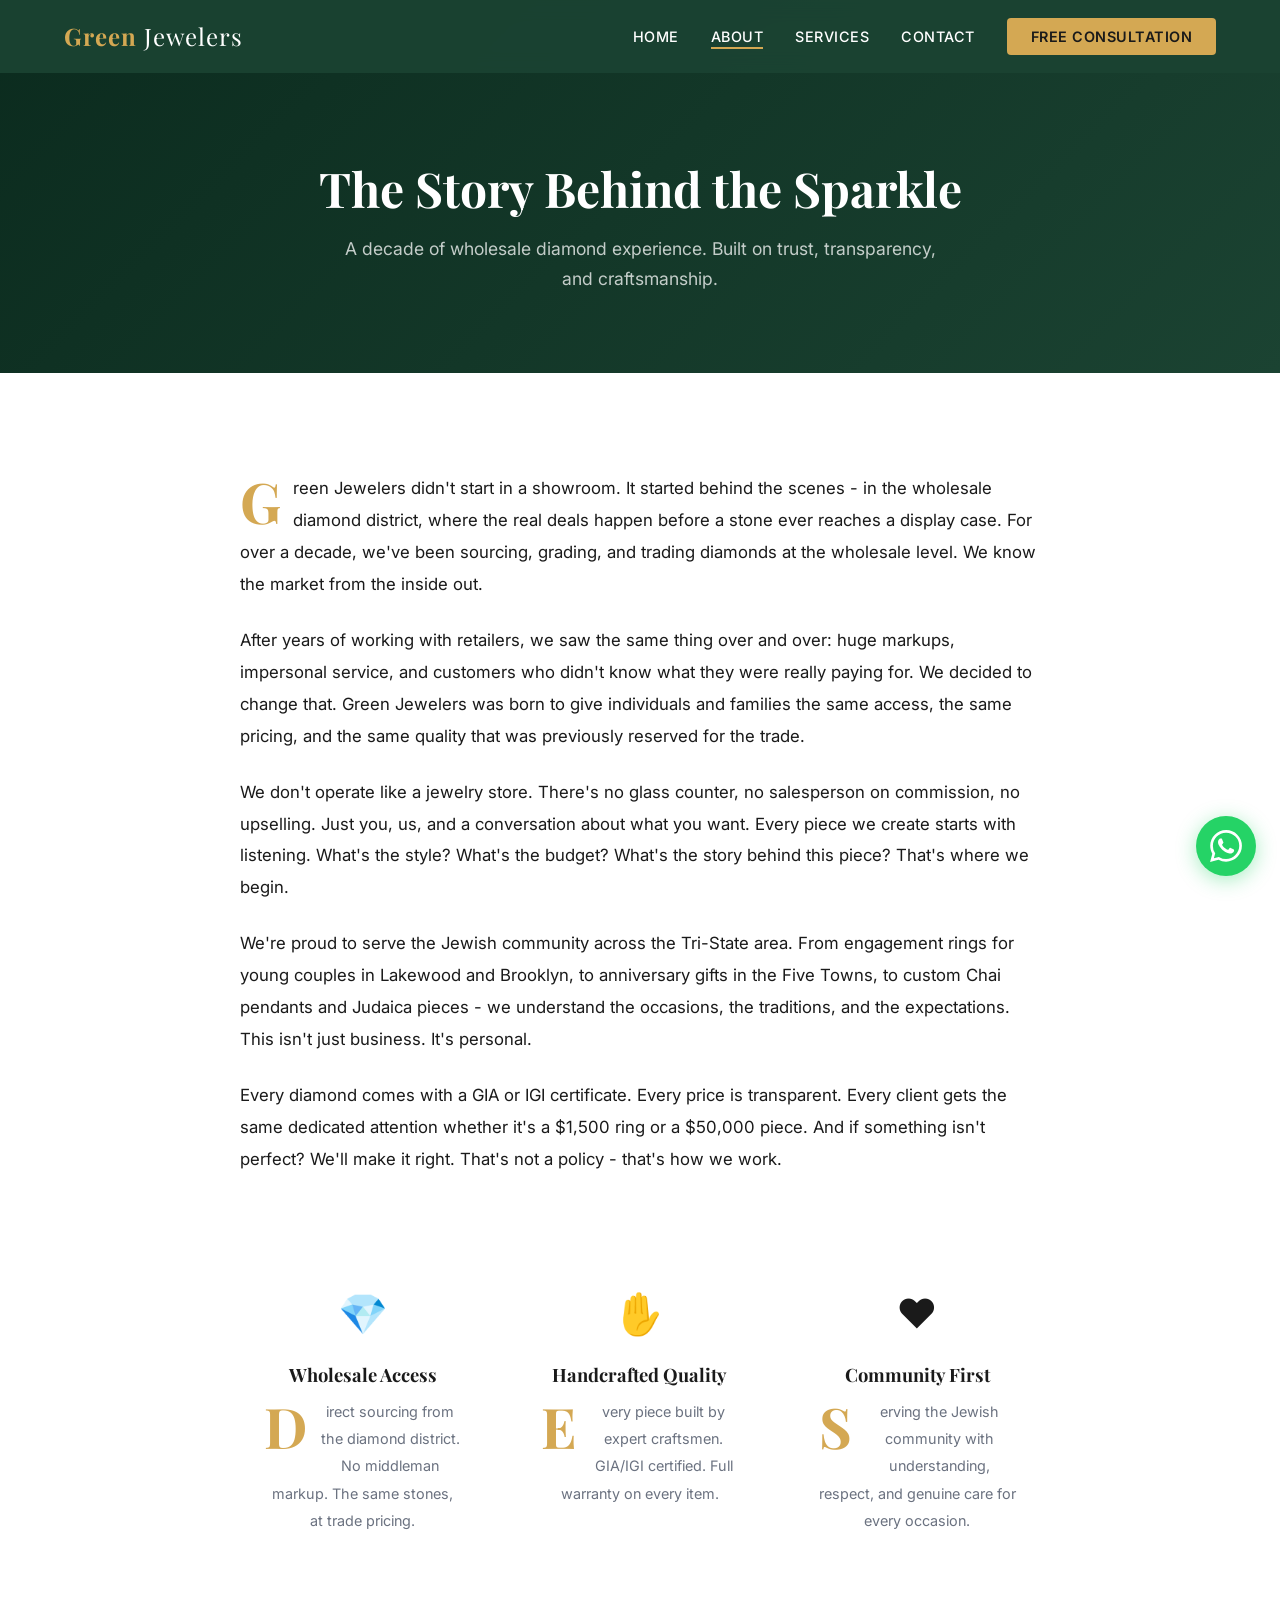
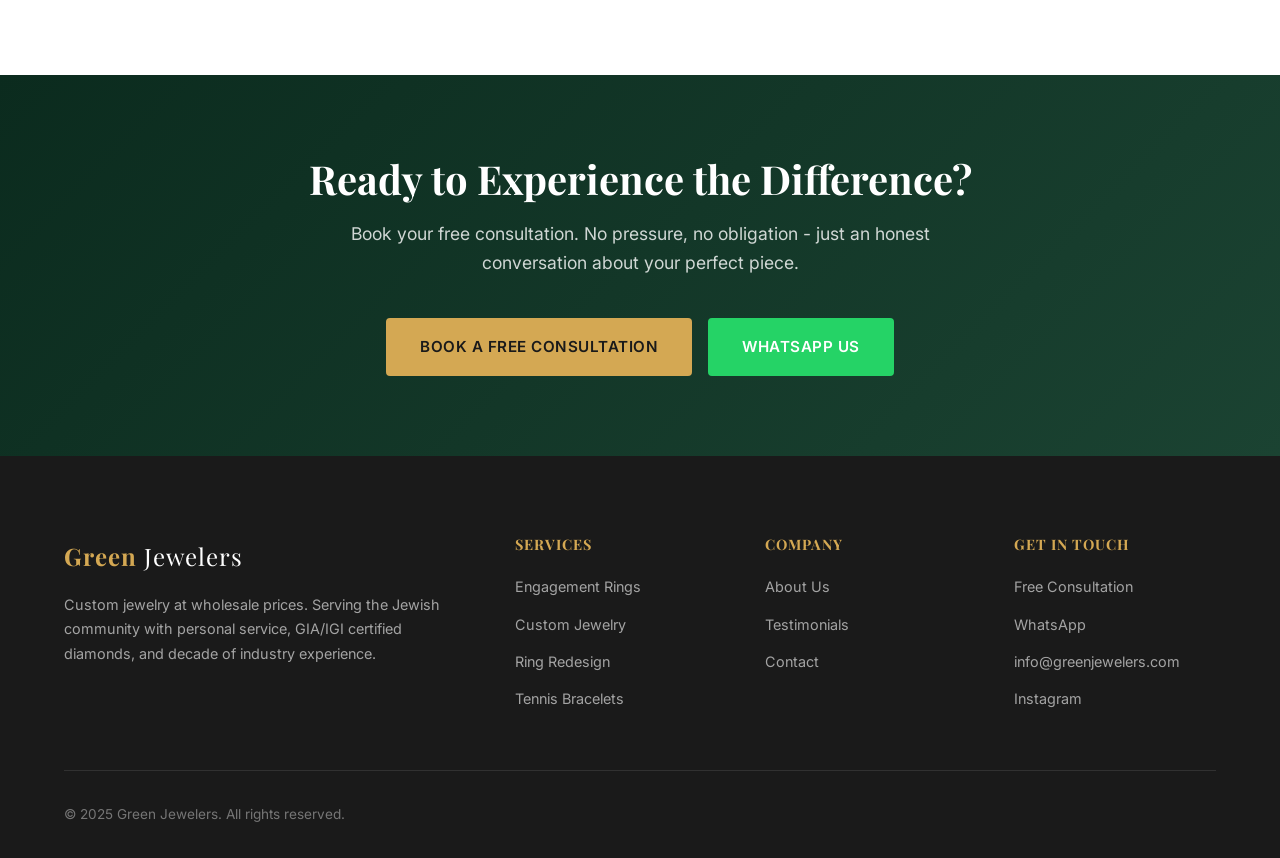
==== about.html @ b6eff093 "Initial commit: Green Jewelers website" ====
<!DOCTYPE html>
<html lang="en">
<head>
  <meta charset="UTF-8">
  <meta name="viewport" content="width=device-width, initial-scale=1.0">
  <title>About Green Jewelers | The Story Behind the Sparkle</title>
  <meta name="description" content="Over a decade in the wholesale diamond industry. Learn how Green Jewelers brings wholesale pricing, custom design, and personal service to the Jewish community.">

  <meta property="og:title" content="About Green Jewelers | Our Story">
  <meta property="og:description" content="From the wholesale diamond district to your finger. Decade of experience, wholesale pricing, personal service.">
  <meta property="og:type" content="website">

  <link rel="preconnect" href="https://fonts.googleapis.com">
  <link rel="preconnect" href="https://fonts.gstatic.com" crossorigin>
  <link href="https://fonts.googleapis.com/css2?family=Inter:wght@400;500;600;700&family=Playfair+Display:wght@400;600;700&display=swap" rel="stylesheet">

  <link rel="stylesheet" href="css/styles.css">
  <link rel="stylesheet" href="css/pages.css">
</head>
<body>

  <!-- ===== HEADER ===== -->
  <header class="site-header">
    <nav class="nav-wrapper" aria-label="Main navigation">
      <a href="index.html" class="logo">Green <span>Jewelers</span></a>
      <ul class="nav-links">
        <li><a href="index.html">Home</a></li>
        <li><a href="about.html" class="active">About</a></li>
        <li><a href="services.html">Services</a></li>
        <li><a href="contact.html">Contact</a></li>
        <li><a href="contact.html" class="nav-cta">Free Consultation</a></li>
      </ul>
      <button type="button" class="hamburger" aria-label="Toggle navigation" aria-expanded="false">
        <span></span><span></span><span></span>
      </button>
    </nav>
  </header>

  <!-- ===== PAGE HERO ===== -->
  <section class="about-hero">
    <div class="container">
      <h1>The Story Behind the Sparkle</h1>
      <p>A decade of wholesale diamond experience. Built on trust, transparency, and craftsmanship.</p>
    </div>
  </section>

  <!-- ===== OUR STORY ===== -->
  <section class="section">
    <div class="container">
      <div class="about-story">
        <p>Green Jewelers didn't start in a showroom. It started behind the scenes - in the wholesale diamond district, where the real deals happen before a stone ever reaches a display case. For over a decade, we've been sourcing, grading, and trading diamonds at the wholesale level. We know the market from the inside out.</p>

        <p>After years of working with retailers, we saw the same thing over and over: huge markups, impersonal service, and customers who didn't know what they were really paying for. We decided to change that. Green Jewelers was born to give individuals and families the same access, the same pricing, and the same quality that was previously reserved for the trade.</p>

        <p>We don't operate like a jewelry store. There's no glass counter, no salesperson on commission, no upselling. Just you, us, and a conversation about what you want. Every piece we create starts with listening. What's the style? What's the budget? What's the story behind this piece? That's where we begin.</p>

        <p>We're proud to serve the Jewish community across the Tri-State area. From engagement rings for young couples in Lakewood and Brooklyn, to anniversary gifts in the Five Towns, to custom Chai pendants and Judaica pieces - we understand the occasions, the traditions, and the expectations. This isn't just business. It's personal.</p>

        <p>Every diamond comes with a GIA or IGI certificate. Every price is transparent. Every client gets the same dedicated attention whether it's a $1,500 ring or a $50,000 piece. And if something isn't perfect? We'll make it right. That's not a policy - that's how we work.</p>

        <!-- Values -->
        <div class="about-values-grid">
          <div class="about-value">
            <div class="about-value-icon" aria-hidden="true">&#x1F48E;</div>
            <h3>Wholesale Access</h3>
            <p>Direct sourcing from the diamond district. No middleman markup. The same stones, at trade pricing.</p>
          </div>
          <div class="about-value">
            <div class="about-value-icon" aria-hidden="true">&#x270B;</div>
            <h3>Handcrafted Quality</h3>
            <p>Every piece built by expert craftsmen. GIA/IGI certified. Full warranty on every item.</p>
          </div>
          <div class="about-value">
            <div class="about-value-icon" aria-hidden="true">&#x2764;</div>
            <h3>Community First</h3>
            <p>Serving the Jewish community with understanding, respect, and genuine care for every occasion.</p>
          </div>
        </div>
      </div>
    </div>
  </section>

  <!-- ===== CTA ===== -->
  <section class="cta-banner">
    <div class="container">
      <h2>Ready to Experience the Difference?</h2>
      <p>Book your free consultation. No pressure, no obligation - just an honest conversation about your perfect piece.</p>
      <div class="cta-buttons">
        <a href="contact.html" class="btn btn-primary">Book a Free Consultation</a>
        <a href="https://wa.me/1234567890" class="btn btn-whatsapp" target="_blank" rel="noopener">WhatsApp Us</a>
      </div>
    </div>
  </section>

  <!-- ===== FOOTER ===== -->
  <footer class="site-footer">
    <div class="container">
      <div class="footer-grid">
        <div class="footer-brand">
          <a href="index.html" class="logo">Green <span>Jewelers</span></a>
          <p>Custom jewelry at wholesale prices. Serving the Jewish community with personal service, GIA/IGI certified diamonds, and decade of industry experience.</p>
        </div>
        <div class="footer-col">
          <h4>Services</h4>
          <ul>
            <li><a href="services.html#engagement-rings">Engagement Rings</a></li>
            <li><a href="services.html#custom-jewelry">Custom Jewelry</a></li>
            <li><a href="services.html#redesign">Ring Redesign</a></li>
            <li><a href="services.html#custom-jewelry">Tennis Bracelets</a></li>
          </ul>
        </div>
        <div class="footer-col">
          <h4>Company</h4>
          <ul>
            <li><a href="about.html">About Us</a></li>
            <li><a href="index.html#testimonials">Testimonials</a></li>
            <li><a href="contact.html">Contact</a></li>
          </ul>
        </div>
        <div class="footer-col">
          <h4>Get in Touch</h4>
          <ul>
            <li><a href="contact.html">Free Consultation</a></li>
            <li><a href="https://wa.me/1234567890" target="_blank" rel="noopener">WhatsApp</a></li>
            <li><a href="mailto:info@greenjewelers.com">info@greenjewelers.com</a></li>
            <li><a href="https://www.instagram.com/green_jewelers/" target="_blank" rel="noopener">Instagram</a></li>
          </ul>
        </div>
      </div>
      <div class="footer-bottom">
        <p>&copy; 2025 Green Jewelers. All rights reserved.</p>
      </div>
    </div>
  </footer>

  <a href="https://wa.me/1234567890" class="whatsapp-float" target="_blank" rel="noopener" aria-label="Chat on WhatsApp">
    <svg width="24" height="24" viewBox="0 0 24 24" fill="currentColor"><path d="M17.472 14.382c-.297-.149-1.758-.867-2.03-.967-.273-.099-.471-.148-.67.15-.197.297-.767.966-.94 1.164-.173.199-.347.223-.644.075-.297-.15-1.255-.463-2.39-1.475-.883-.788-1.48-1.761-1.653-2.059-.173-.297-.018-.458.13-.606.134-.133.298-.347.446-.52.149-.174.198-.298.298-.497.099-.198.05-.371-.025-.52-.075-.149-.669-1.612-.916-2.207-.242-.579-.487-.5-.669-.51-.173-.008-.371-.01-.57-.01-.198 0-.52.074-.792.372-.272.297-1.04 1.016-1.04 2.479 0 1.462 1.065 2.875 1.213 3.074.149.198 2.096 3.2 5.077 4.487.709.306 1.262.489 1.694.625.712.227 1.36.195 1.871.118.571-.085 1.758-.719 2.006-1.413.248-.694.248-1.289.173-1.413-.074-.124-.272-.198-.57-.347m-5.421 7.403h-.004a9.87 9.87 0 01-5.031-1.378l-.361-.214-3.741.982.998-3.648-.235-.374a9.86 9.86 0 01-1.51-5.26c.001-5.45 4.436-9.884 9.888-9.884 2.64 0 5.122 1.03 6.988 2.898a9.825 9.825 0 012.893 6.994c-.003 5.45-4.437 9.884-9.885 9.884m8.413-18.297A11.815 11.815 0 0012.05 0C5.495 0 .16 5.335.157 11.892c0 2.096.547 4.142 1.588 5.945L.057 24l6.305-1.654a11.882 11.882 0 005.683 1.448h.005c6.554 0 11.89-5.335 11.893-11.893a11.821 11.821 0 00-3.48-8.413z"/></svg>
  </a>

  <script src="js/main.js"></script>
</body>
</html>
---- css/styles.css ----
/* ===== GREEN JEWELERS - Premium Jewelry Website ===== */
/* Color Palette: Forest Green #1B4332, Gold #D4A853, Cream #FDF8F0, Dark #1A1A1A */

/* --- Reset & Base --- */
*, *::before, *::after {
  box-sizing: border-box;
  margin: 0;
  padding: 0;
}

:root {
  --green: #1B4332;
  --green-light: #2D6A4F;
  --green-dark: #0B2B1E;
  --gold: #D4A853;
  --gold-light: #E8C97A;
  --gold-dark: #B8903A;
  --cream: #FDF8F0;
  --cream-dark: #F5EDE0;
  --white: #FFFFFF;
  --dark: #1A1A1A;
  --gray: #6B7280;
  --gray-light: #E5E7EB;
  --font-heading: 'Playfair Display', Georgia, 'Times New Roman', serif;
  --font-body: 'Inter', -apple-system, BlinkMacSystemFont, 'Segoe UI', sans-serif;
  --max-width: 1200px;
  --transition: 0.3s ease;
}

html {
  scroll-behavior: smooth;
  font-size: 16px;
}

body {
  font-family: var(--font-body);
  color: var(--dark);
  background: var(--white);
  line-height: 1.7;
  -webkit-font-smoothing: antialiased;
}

img {
  max-width: 100%;
  height: auto;
  display: block;
}

a {
  color: inherit;
  text-decoration: none;
  transition: color var(--transition);
}

h1, h2, h3, h4 {
  font-family: var(--font-heading);
  font-weight: 700;
  line-height: 1.2;
}

.container {
  max-width: var(--max-width);
  margin: 0 auto;
  padding: 0 24px;
}

/* --- Utility --- */
.sr-only {
  position: absolute;
  width: 1px;
  height: 1px;
  padding: 0;
  margin: -1px;
  overflow: hidden;
  clip: rect(0, 0, 0, 0);
  border: 0;
}

.text-center { text-align: center; }
.text-gold { color: var(--gold); }

/* --- Buttons --- */
.btn {
  display: inline-flex;
  align-items: center;
  gap: 8px;
  padding: 14px 32px;
  border-radius: 4px;
  font-family: var(--font-body);
  font-size: 0.95rem;
  font-weight: 600;
  letter-spacing: 0.5px;
  text-transform: uppercase;
  cursor: pointer;
  transition: all var(--transition);
  border: 2px solid transparent;
  text-decoration: none;
}

.btn-primary {
  background: var(--gold);
  color: var(--dark);
  border-color: var(--gold);
}
.btn-primary:hover {
  background: var(--gold-dark);
  border-color: var(--gold-dark);
  color: var(--white);
}

.btn-secondary {
  background: transparent;
  color: var(--white);
  border-color: var(--white);
}
.btn-secondary:hover {
  background: var(--white);
  color: var(--dark);
}

.btn-outline {
  background: transparent;
  color: var(--green);
  border-color: var(--green);
}
.btn-outline:hover {
  background: var(--green);
  color: var(--white);
}

.btn-whatsapp {
  background: #25D366;
  color: var(--white);
  border-color: #25D366;
}
.btn-whatsapp:hover {
  background: #1DA851;
  border-color: #1DA851;
}

/* --- Header / Navigation --- */
.site-header {
  position: fixed;
  top: 0;
  left: 0;
  right: 0;
  z-index: 1000;
  background: rgba(27, 67, 50, 0.95);
  backdrop-filter: blur(10px);
  transition: background var(--transition);
}

.nav-wrapper {
  display: flex;
  align-items: center;
  justify-content: space-between;
  padding: 16px 24px;
  max-width: var(--max-width);
  margin: 0 auto;
}

.logo {
  font-family: var(--font-heading);
  font-size: 1.5rem;
  color: var(--gold);
  font-weight: 700;
  letter-spacing: 1px;
}

.logo span {
  color: var(--white);
  font-weight: 400;
}

.nav-links {
  display: flex;
  align-items: center;
  gap: 32px;
  list-style: none;
}

.nav-links a {
  color: var(--white);
  font-size: 0.9rem;
  font-weight: 500;
  letter-spacing: 0.5px;
  text-transform: uppercase;
  position: relative;
}

.nav-links a::after {
  content: '';
  position: absolute;
  bottom: -4px;
  left: 0;
  width: 0;
  height: 2px;
  background: var(--gold);
  transition: width var(--transition);
}

.nav-links a:hover::after,
.nav-links a.active::after {
  width: 100%;
}

.nav-cta {
  padding: 10px 24px !important;
  background: var(--gold);
  color: var(--dark) !important;
  border-radius: 4px;
  font-weight: 600 !important;
}
.nav-cta::after { display: none !important; }
.nav-cta:hover {
  background: var(--gold-dark);
}

.hamburger {
  display: none;
  flex-direction: column;
  gap: 5px;
  background: none;
  border: none;
  cursor: pointer;
  padding: 4px;
}

.hamburger span {
  display: block;
  width: 24px;
  height: 2px;
  background: var(--white);
  transition: all var(--transition);
}

/* --- Hero --- */
.hero {
  position: relative;
  min-height: 100vh;
  display: flex;
  align-items: center;
  background: linear-gradient(135deg, var(--green-dark) 0%, var(--green) 50%, var(--green-light) 100%);
  overflow: hidden;
}

.hero::before {
  content: '';
  position: absolute;
  top: 0;
  right: 0;
  width: 50%;
  height: 100%;
  background: url('data:image/svg+xml,<svg xmlns="http://www.w3.org/2000/svg" viewBox="0 0 100 100"><circle cx="50" cy="50" r="40" fill="none" stroke="%23D4A85320" stroke-width="0.5"/><circle cx="50" cy="50" r="30" fill="none" stroke="%23D4A85315" stroke-width="0.5"/><circle cx="50" cy="50" r="20" fill="none" stroke="%23D4A85310" stroke-width="0.5"/></svg>') center/contain no-repeat;
  opacity: 0.5;
}

.hero-content {
  position: relative;
  z-index: 2;
  max-width: 700px;
  padding: 120px 0;
}

.hero-badge {
  display: inline-block;
  padding: 6px 16px;
  background: rgba(212, 168, 83, 0.15);
  border: 1px solid var(--gold);
  border-radius: 100px;
  color: var(--gold);
  font-size: 0.8rem;
  font-weight: 600;
  letter-spacing: 1px;
  text-transform: uppercase;
  margin-bottom: 24px;
}

.hero h1 {
  font-size: 3.5rem;
  color: var(--white);
  margin-bottom: 24px;
  line-height: 1.1;
}

.hero h1 .accent {
  color: var(--gold);
  display: block;
}

.hero p {
  font-size: 1.15rem;
  color: rgba(255, 255, 255, 0.85);
  max-width: 560px;
  margin-bottom: 40px;
  line-height: 1.8;
}

.hero-buttons {
  display: flex;
  gap: 16px;
  flex-wrap: wrap;
}

.hero-stats {
  display: flex;
  gap: 48px;
  margin-top: 60px;
  padding-top: 40px;
  border-top: 1px solid rgba(212, 168, 83, 0.3);
}

.hero-stat {
  text-align: center;
}

.hero-stat .number {
  display: block;
  font-family: var(--font-heading);
  font-size: 2.2rem;
  color: var(--gold);
  font-weight: 700;
}

.hero-stat .label {
  color: rgba(255, 255, 255, 0.7);
  font-size: 0.85rem;
  text-transform: uppercase;
  letter-spacing: 1px;
}

/* --- Section Styles --- */
.section {
  padding: 100px 0;
}

.section-cream {
  background: var(--cream);
}

.section-green {
  background: var(--green);
  color: var(--white);
}

.section-dark {
  background: var(--dark);
  color: var(--white);
}

.section-header {
  text-align: center;
  max-width: 700px;
  margin: 0 auto 64px;
}

.section-header .overline {
  display: block;
  color: var(--gold);
  font-size: 0.8rem;
  font-weight: 600;
  letter-spacing: 2px;
  text-transform: uppercase;
  margin-bottom: 12px;
}

.section-header h2 {
  font-size: 2.5rem;
  margin-bottom: 16px;
}

.section-green .section-header h2 {
  color: var(--white);
}

.section-header p {
  color: var(--gray);
  font-size: 1.05rem;
}

.section-green .section-header p {
  color: rgba(255,255,255,0.75);
}

/* --- Value Props --- */
.value-grid {
  display: grid;
  grid-template-columns: repeat(4, 1fr);
  gap: 32px;
}

.value-card {
  text-align: center;
  padding: 40px 24px;
  background: var(--white);
  border-radius: 8px;
  border: 1px solid var(--gray-light);
  transition: all var(--transition);
}

.value-card:hover {
  transform: translateY(-4px);
  box-shadow: 0 12px 40px rgba(0, 0, 0, 0.08);
  border-color: var(--gold);
}

.value-icon {
  width: 64px;
  height: 64px;
  margin: 0 auto 20px;
  background: linear-gradient(135deg, var(--green), var(--green-light));
  border-radius: 50%;
  display: flex;
  align-items: center;
  justify-content: center;
  font-size: 1.5rem;
}

.value-card h3 {
  font-size: 1.15rem;
  margin-bottom: 12px;
  color: var(--dark);
}

.value-card p {
  font-size: 0.9rem;
  color: var(--gray);
  line-height: 1.6;
}

/* --- Categories Grid --- */
.categories-grid {
  display: grid;
  grid-template-columns: repeat(3, 1fr);
  gap: 24px;
}

.category-card {
  position: relative;
  border-radius: 8px;
  overflow: hidden;
  background: var(--green);
  height: 320px;
  display: flex;
  align-items: flex-end;
  cursor: pointer;
  transition: all var(--transition);
}

.category-card::before {
  content: '';
  position: absolute;
  inset: 0;
  background: linear-gradient(to top, rgba(0,0,0,0.7) 0%, rgba(0,0,0,0.1) 60%, transparent 100%);
  z-index: 1;
}

.category-card:hover {
  transform: translateY(-4px);
  box-shadow: 0 16px 48px rgba(0, 0, 0, 0.15);
}

.category-card .card-bg {
  position: absolute;
  inset: 0;
  background-size: cover;
  background-position: center;
  transition: transform 0.6s ease;
}

.category-card:hover .card-bg {
  transform: scale(1.05);
}

.category-content {
  position: relative;
  z-index: 2;
  padding: 32px;
  color: var(--white);
}

.category-content h3 {
  font-size: 1.4rem;
  margin-bottom: 8px;
}

.category-content p {
  font-size: 0.9rem;
  opacity: 0.85;
  margin-bottom: 16px;
}

.category-content .card-link {
  color: var(--gold);
  font-weight: 600;
  font-size: 0.85rem;
  text-transform: uppercase;
  letter-spacing: 1px;
}

/* --- Process / Steps --- */
.steps-grid {
  display: grid;
  grid-template-columns: repeat(4, 1fr);
  gap: 32px;
  position: relative;
}

.steps-grid::before {
  content: '';
  position: absolute;
  top: 40px;
  left: 10%;
  right: 10%;
  height: 2px;
  background: var(--gold);
  opacity: 0.3;
}

.step-card {
  text-align: center;
  position: relative;
}

.step-number {
  width: 80px;
  height: 80px;
  margin: 0 auto 24px;
  border-radius: 50%;
  background: var(--green);
  color: var(--gold);
  font-family: var(--font-heading);
  font-size: 1.8rem;
  font-weight: 700;
  display: flex;
  align-items: center;
  justify-content: center;
  position: relative;
  z-index: 2;
}

.step-card h3 {
  font-size: 1.15rem;
  margin-bottom: 12px;
}

.step-card p {
  font-size: 0.9rem;
  color: var(--gray);
  line-height: 1.6;
}

/* --- Testimonials --- */
.testimonials-grid {
  display: grid;
  grid-template-columns: repeat(3, 1fr);
  gap: 32px;
}

.testimonial-card {
  background: var(--white);
  padding: 40px;
  border-radius: 8px;
  border: 1px solid var(--gray-light);
  position: relative;
}

.testimonial-card::before {
  content: '\201C';
  position: absolute;
  top: 20px;
  left: 32px;
  font-size: 4rem;
  font-family: var(--font-heading);
  color: var(--gold);
  opacity: 0.3;
  line-height: 1;
}

.testimonial-stars {
  color: var(--gold);
  font-size: 1rem;
  margin-bottom: 16px;
  letter-spacing: 2px;
}

.testimonial-card blockquote {
  font-size: 0.95rem;
  line-height: 1.7;
  color: var(--dark);
  margin-bottom: 20px;
  font-style: italic;
}

.testimonial-author {
  font-weight: 600;
  font-size: 0.9rem;
}

.testimonial-location {
  color: var(--gray);
  font-size: 0.8rem;
}

/* --- Lab vs Natural --- */
.comparison-wrapper {
  display: grid;
  grid-template-columns: 1fr 1fr;
  gap: 48px;
  align-items: center;
}

.comparison-text h2 {
  font-size: 2.2rem;
  margin-bottom: 20px;
}

.comparison-text p {
  color: var(--gray);
  margin-bottom: 24px;
  line-height: 1.8;
}

.comparison-features {
  list-style: none;
  margin-bottom: 32px;
}

.comparison-features li {
  padding: 8px 0;
  padding-left: 28px;
  position: relative;
  color: var(--dark);
}

.comparison-features li::before {
  content: '\2713';
  position: absolute;
  left: 0;
  color: var(--gold);
  font-weight: 700;
}

.comparison-visual {
  background: var(--cream);
  border-radius: 12px;
  padding: 48px;
  text-align: center;
}

.comparison-visual .diamond-icon {
  font-size: 4rem;
  margin-bottom: 24px;
}

/* --- Service Areas --- */
.areas-grid {
  display: grid;
  grid-template-columns: repeat(3, 1fr);
  gap: 32px;
}

.area-card {
  padding: 32px;
  background: rgba(255, 255, 255, 0.08);
  border-radius: 8px;
  border: 1px solid rgba(255, 255, 255, 0.1);
}

.area-card h3 {
  color: var(--gold);
  font-size: 1.1rem;
  margin-bottom: 12px;
}

.area-card p {
  color: rgba(255, 255, 255, 0.75);
  font-size: 0.9rem;
  line-height: 1.8;
}

/* --- CTA Banner --- */
.cta-banner {
  background: linear-gradient(135deg, var(--green-dark), var(--green));
  padding: 80px 0;
  text-align: center;
}

.cta-banner h2 {
  font-size: 2.5rem;
  color: var(--white);
  margin-bottom: 16px;
}

.cta-banner p {
  color: rgba(255, 255, 255, 0.8);
  font-size: 1.1rem;
  max-width: 600px;
  margin: 0 auto 40px;
}

.cta-buttons {
  display: flex;
  justify-content: center;
  gap: 16px;
  flex-wrap: wrap;
}

/* --- Contact / Consultation Form --- */
.consultation-grid {
  display: grid;
  grid-template-columns: 1fr 1fr;
  gap: 64px;
  align-items: start;
}

.consultation-info h2 {
  font-size: 2.2rem;
  margin-bottom: 20px;
}

.consultation-info p {
  color: var(--gray);
  margin-bottom: 32px;
  line-height: 1.8;
}

.contact-methods {
  list-style: none;
  margin-bottom: 32px;
}

.contact-methods li {
  display: flex;
  align-items: center;
  gap: 16px;
  padding: 16px 0;
  border-bottom: 1px solid var(--gray-light);
}

.contact-methods .method-icon {
  width: 48px;
  height: 48px;
  background: var(--cream);
  border-radius: 50%;
  display: flex;
  align-items: center;
  justify-content: center;
  font-size: 1.2rem;
  flex-shrink: 0;
}

.contact-methods .method-label {
  font-weight: 600;
  font-size: 0.9rem;
  display: block;
}

.contact-methods .method-value {
  color: var(--gray);
  font-size: 0.9rem;
}

.consultation-form {
  background: var(--white);
  padding: 48px;
  border-radius: 12px;
  box-shadow: 0 8px 40px rgba(0, 0, 0, 0.08);
  border: 1px solid var(--gray-light);
}

.consultation-form h3 {
  font-size: 1.5rem;
  margin-bottom: 8px;
}

.consultation-form .form-subtitle {
  color: var(--gray);
  margin-bottom: 32px;
  font-size: 0.9rem;
}

.form-group {
  margin-bottom: 20px;
}

.form-group label {
  display: block;
  font-weight: 600;
  font-size: 0.85rem;
  margin-bottom: 6px;
  color: var(--dark);
}

.form-group input,
.form-group select,
.form-group textarea {
  width: 100%;
  padding: 12px 16px;
  border: 1px solid var(--gray-light);
  border-radius: 6px;
  font-family: var(--font-body);
  font-size: 0.95rem;
  color: var(--dark);
  transition: border-color var(--transition);
  background: var(--white);
}

.form-group input:focus,
.form-group select:focus,
.form-group textarea:focus {
  outline: none;
  border-color: var(--gold);
  box-shadow: 0 0 0 3px rgba(212, 168, 83, 0.15);
}

.form-group textarea {
  resize: vertical;
  min-height: 100px;
}

.form-row {
  display: grid;
  grid-template-columns: 1fr 1fr;
  gap: 16px;
}

.form-submit {
  width: 100%;
  padding: 16px;
  font-size: 1rem;
}

.form-trust {
  text-align: center;
  margin-top: 16px;
  font-size: 0.8rem;
  color: var(--gray);
}

/* --- Footer --- */
.site-footer {
  background: var(--dark);
  color: var(--white);
  padding: 80px 0 32px;
}

.footer-grid {
  display: grid;
  grid-template-columns: 2fr 1fr 1fr 1fr;
  gap: 48px;
  margin-bottom: 48px;
}

.footer-brand .logo {
  margin-bottom: 16px;
  display: block;
}

.footer-brand p {
  color: rgba(255, 255, 255, 0.6);
  font-size: 0.9rem;
  line-height: 1.7;
  margin-bottom: 24px;
}

.footer-social {
  display: flex;
  gap: 12px;
}

.footer-social a {
  width: 40px;
  height: 40px;
  background: rgba(255, 255, 255, 0.1);
  border-radius: 50%;
  display: flex;
  align-items: center;
  justify-content: center;
  color: var(--white);
  transition: all var(--transition);
}

.footer-social a:hover {
  background: var(--gold);
  color: var(--dark);
}

.footer-col h4,
.footer-column h4 {
  color: var(--gold);
  font-size: 0.9rem;
  text-transform: uppercase;
  letter-spacing: 1px;
  margin-bottom: 20px;
}

.footer-col ul,
.footer-column ul {
  list-style: none;
}

.footer-col ul li,
.footer-column ul li {
  margin-bottom: 10px;
}

.footer-col ul a,
.footer-column ul a {
  color: rgba(255, 255, 255, 0.6);
  font-size: 0.9rem;
  transition: color var(--transition);
}

.footer-col ul a:hover,
.footer-column ul a:hover {
  color: var(--gold);
}

.footer-bottom {
  padding-top: 32px;
  border-top: 1px solid rgba(255, 255, 255, 0.1);
  display: flex;
  justify-content: space-between;
  align-items: center;
  font-size: 0.85rem;
  color: rgba(255, 255, 255, 0.4);
}

/* --- WhatsApp Floating Button --- */
.whatsapp-float {
  position: fixed;
  bottom: 24px;
  right: 24px;
  z-index: 999;
  width: 60px;
  height: 60px;
  background: #25D366;
  border-radius: 50%;
  display: flex;
  align-items: center;
  justify-content: center;
  box-shadow: 0 4px 20px rgba(37, 211, 102, 0.4);
  transition: all var(--transition);
  text-decoration: none;
}

.whatsapp-float:hover {
  transform: scale(1.1);
  box-shadow: 0 6px 28px rgba(37, 211, 102, 0.5);
}

.whatsapp-float svg {
  width: 32px;
  height: 32px;
  fill: white;
}

/* --- Responsive --- */
@media (max-width: 1024px) {
  .value-grid { grid-template-columns: repeat(2, 1fr); }
  .categories-grid { grid-template-columns: repeat(2, 1fr); }
  .steps-grid { grid-template-columns: repeat(2, 1fr); }
  .steps-grid::before { display: none; }
  .testimonials-grid { grid-template-columns: 1fr 1fr; }
  .footer-grid { grid-template-columns: 1fr 1fr; }
}

@media (max-width: 768px) {
  html { font-size: 15px; }

  .nav-links { display: none; }
  .nav-links.active {
    display: flex;
    flex-direction: column;
    position: absolute;
    top: 100%;
    left: 0;
    right: 0;
    background: var(--green);
    padding: 24px;
    gap: 20px;
    box-shadow: 0 8px 32px rgba(0, 0, 0, 0.2);
  }
  .hamburger { display: flex; }

  .hero { min-height: auto; padding: 100px 0 60px; }
  .hero h1 { font-size: 2.4rem; }
  .hero-stats { gap: 24px; flex-wrap: wrap; }
  .hero-buttons { flex-direction: column; }
  .hero-buttons .btn { text-align: center; justify-content: center; }

  .section { padding: 64px 0; }
  .section-header h2 { font-size: 2rem; }

  .value-grid { grid-template-columns: 1fr; }
  .categories-grid { grid-template-columns: 1fr; }
  .category-card { height: 240px; }
  .steps-grid { grid-template-columns: 1fr; gap: 24px; }
  .testimonials-grid { grid-template-columns: 1fr; }
  .comparison-wrapper { grid-template-columns: 1fr; }
  .areas-grid { grid-template-columns: 1fr; }
  .consultation-grid { grid-template-columns: 1fr; }
  .consultation-form { padding: 32px 24px; }
  .form-row { grid-template-columns: 1fr; }
  .footer-grid { grid-template-columns: 1fr; gap: 32px; }
  .footer-bottom { flex-direction: column; gap: 12px; text-align: center; }
  .cta-banner h2 { font-size: 1.8rem; }
  .cta-buttons { flex-direction: column; align-items: center; }
}

@media (max-width: 480px) {
  .hero h1 { font-size: 2rem; }
  .hero-stat .number { font-size: 1.6rem; }
  .container { padding: 0 16px; }
}
---- css/pages.css ----
/* ===== Additional Page Styles ===== */

/* --- About Page --- */
.about-hero {
  background: linear-gradient(135deg, var(--green-dark), var(--green));
  padding: 160px 0 80px;
  text-align: center;
}

.about-hero h1 {
  font-size: 3rem;
  color: var(--white);
  margin-bottom: 16px;
}

.about-hero p {
  color: rgba(255, 255, 255, 0.75);
  font-size: 1.1rem;
  max-width: 600px;
  margin: 0 auto;
}

.about-story {
  max-width: 800px;
  margin: 0 auto;
}

.about-story p {
  font-size: 1.05rem;
  line-height: 1.9;
  color: var(--dark);
  margin-bottom: 24px;
}

.about-story p:first-of-type::first-letter {
  font-family: var(--font-heading);
  font-size: 3.5rem;
  float: left;
  line-height: 1;
  padding-right: 12px;
  color: var(--gold);
  font-weight: 700;
}

.about-values-grid {
  display: grid;
  grid-template-columns: repeat(3, 1fr);
  gap: 32px;
  margin-top: 64px;
}

.about-value {
  text-align: center;
  padding: 40px 24px;
}

.about-value-icon {
  font-size: 2.5rem;
  margin-bottom: 16px;
}

.about-value h3 {
  font-size: 1.15rem;
  margin-bottom: 12px;
}

.about-value p {
  font-size: 0.9rem !important;
  color: var(--gray);
  margin-bottom: 0 !important;
}

/* --- Services Page --- */
.services-hero {
  background: linear-gradient(135deg, var(--green-dark), var(--green));
  padding: 160px 0 80px;
  text-align: center;
}

.services-hero h1 {
  font-size: 3rem;
  color: var(--white);
  margin-bottom: 16px;
}

.services-hero p {
  color: rgba(255, 255, 255, 0.75);
  font-size: 1.1rem;
  max-width: 600px;
  margin: 0 auto;
}

.service-section {
  padding: 80px 0;
  border-bottom: 1px solid var(--gray-light);
}

.service-section:last-of-type {
  border-bottom: none;
}

.service-layout {
  display: grid;
  grid-template-columns: 1fr 1fr;
  gap: 64px;
  align-items: center;
}

.service-layout.reverse {
  direction: rtl;
}

.service-layout.reverse > * {
  direction: ltr;
}

.service-text .overline {
  color: var(--gold);
  font-size: 0.8rem;
  font-weight: 600;
  letter-spacing: 2px;
  text-transform: uppercase;
  margin-bottom: 12px;
  display: block;
}

.service-text h2 {
  font-size: 2rem;
  margin-bottom: 20px;
}

.service-text p {
  color: var(--gray);
  line-height: 1.8;
  margin-bottom: 24px;
}

.service-features {
  list-style: none;
  margin-bottom: 32px;
}

.service-features li {
  display: flex;
  align-items: flex-start;
  gap: 12px;
  padding: 8px 0;
}

.service-features li::before {
  content: "\2666";
  color: var(--gold);
  font-size: 0.7rem;
  margin-top: 6px;
  flex-shrink: 0;
}

.service-visual {
  background: var(--cream);
  border-radius: 12px;
  padding: 64px;
  display: flex;
  align-items: center;
  justify-content: center;
  min-height: 400px;
}

.service-visual .placeholder-icon {
  font-size: 5rem;
  opacity: 0.8;
}

/* --- Contact Page --- */
.contact-hero {
  background: linear-gradient(135deg, var(--green-dark), var(--green));
  padding: 160px 0 80px;
  text-align: center;
}

.contact-hero h1 {
  font-size: 3rem;
  color: var(--white);
  margin-bottom: 16px;
}

.contact-hero p {
  color: rgba(255, 255, 255, 0.75);
  font-size: 1.1rem;
  max-width: 600px;
  margin: 0 auto;
}

.meeting-options {
  display: grid;
  grid-template-columns: repeat(3, 1fr);
  gap: 24px;
  margin-bottom: 64px;
}

.meeting-card {
  text-align: center;
  padding: 40px 24px;
  background: var(--white);
  border-radius: 8px;
  border: 1px solid var(--gray-light);
  transition: all var(--transition);
}

.meeting-card:hover {
  border-color: var(--gold);
  box-shadow: 0 8px 32px rgba(0, 0, 0, 0.06);
}

.meeting-icon {
  font-size: 2.5rem;
  margin-bottom: 16px;
}

.meeting-card h3 {
  font-size: 1.1rem;
  margin-bottom: 8px;
}

.meeting-card p {
  color: var(--gray);
  font-size: 0.9rem;
}

/* --- FAQ Section --- */
.faq-list {
  max-width: 800px;
  margin: 0 auto;
}

.faq-item {
  border-bottom: 1px solid var(--gray-light);
}

.faq-question {
  width: 100%;
  padding: 24px 0;
  background: none;
  border: none;
  font-family: var(--font-body);
  font-size: 1.05rem;
  font-weight: 600;
  color: var(--dark);
  cursor: pointer;
  display: flex;
  justify-content: space-between;
  align-items: center;
  text-align: left;
}

.faq-question::after {
  content: '+';
  font-size: 1.5rem;
  color: var(--gold);
  transition: transform var(--transition);
  flex-shrink: 0;
  margin-left: 16px;
}

.faq-item.active .faq-question::after {
  content: '\2212';
}

.faq-answer {
  max-height: 0;
  overflow: hidden;
  transition: max-height 0.4s ease;
}

.faq-answer p {
  padding-bottom: 24px;
  color: var(--gray);
  line-height: 1.8;
}

.faq-item.active .faq-answer {
  max-height: 500px;
}

/* --- Gallery / Instagram Preview --- */
.instagram-grid {
  display: grid;
  grid-template-columns: repeat(4, 1fr);
  gap: 4px;
}

.instagram-grid a {
  position: relative;
  display: block;
  aspect-ratio: 1;
  overflow: hidden;
  background: var(--cream);
}

.instagram-grid a::after {
  content: '\f16d';
  position: absolute;
  inset: 0;
  background: rgba(27, 67, 50, 0.7);
  display: flex;
  align-items: center;
  justify-content: center;
  color: var(--white);
  font-size: 1.5rem;
  opacity: 0;
  transition: opacity var(--transition);
}

.instagram-grid a:hover::after {
  opacity: 1;
}

/* --- Responsive --- */

/* --- Check List & Trust List (Contact Page) --- */
.check-list {
  list-style: none;
  padding: 0;
  margin: 0 0 32px;
}

.check-list li {
  padding: 10px 0 10px 28px;
  position: relative;
}

.check-list li::before {
  content: '\2713';
  position: absolute;
  left: 0;
  color: var(--gold);
  font-weight: 700;
}

.trust-heading {
  margin-bottom: 16px;
}

.trust-list {
  list-style: none;
  padding: 0;
}

.trust-list li {
  padding: 6px 0;
  display: flex;
  align-items: center;
  gap: 10px;
}

.trust-list li::before {
  content: '\2713';
  color: var(--gold);
  flex-shrink: 0;
}

/* --- Service Buttons Row --- */
.service-buttons {
  display: flex;
  gap: 12px;
  flex-wrap: wrap;
}

/* --- Direct Contact Block --- */
.direct-contact {
  text-align: center;
  margin-top: 64px;
  padding-top: 48px;
  border-top: 1px solid var(--gray-light);
}

.direct-contact > p {
  color: var(--gray);
  margin-bottom: 24px;
}

.direct-contact-buttons {
  display: flex;
  justify-content: center;
  gap: 24px;
  flex-wrap: wrap;
}

@media (max-width: 768px) {
  .about-hero h1,
  .services-hero h1,
  .contact-hero h1 {
    font-size: 2.2rem;
  }

  .about-values-grid {
    grid-template-columns: 1fr;
  }

  .service-layout,
  .service-layout.reverse {
    grid-template-columns: 1fr;
    direction: ltr;
  }

  .service-visual {
    min-height: 240px;
    padding: 40px;
  }

  .meeting-options {
    grid-template-columns: 1fr;
  }

  .instagram-grid {
    grid-template-columns: repeat(2, 1fr);
  }
}
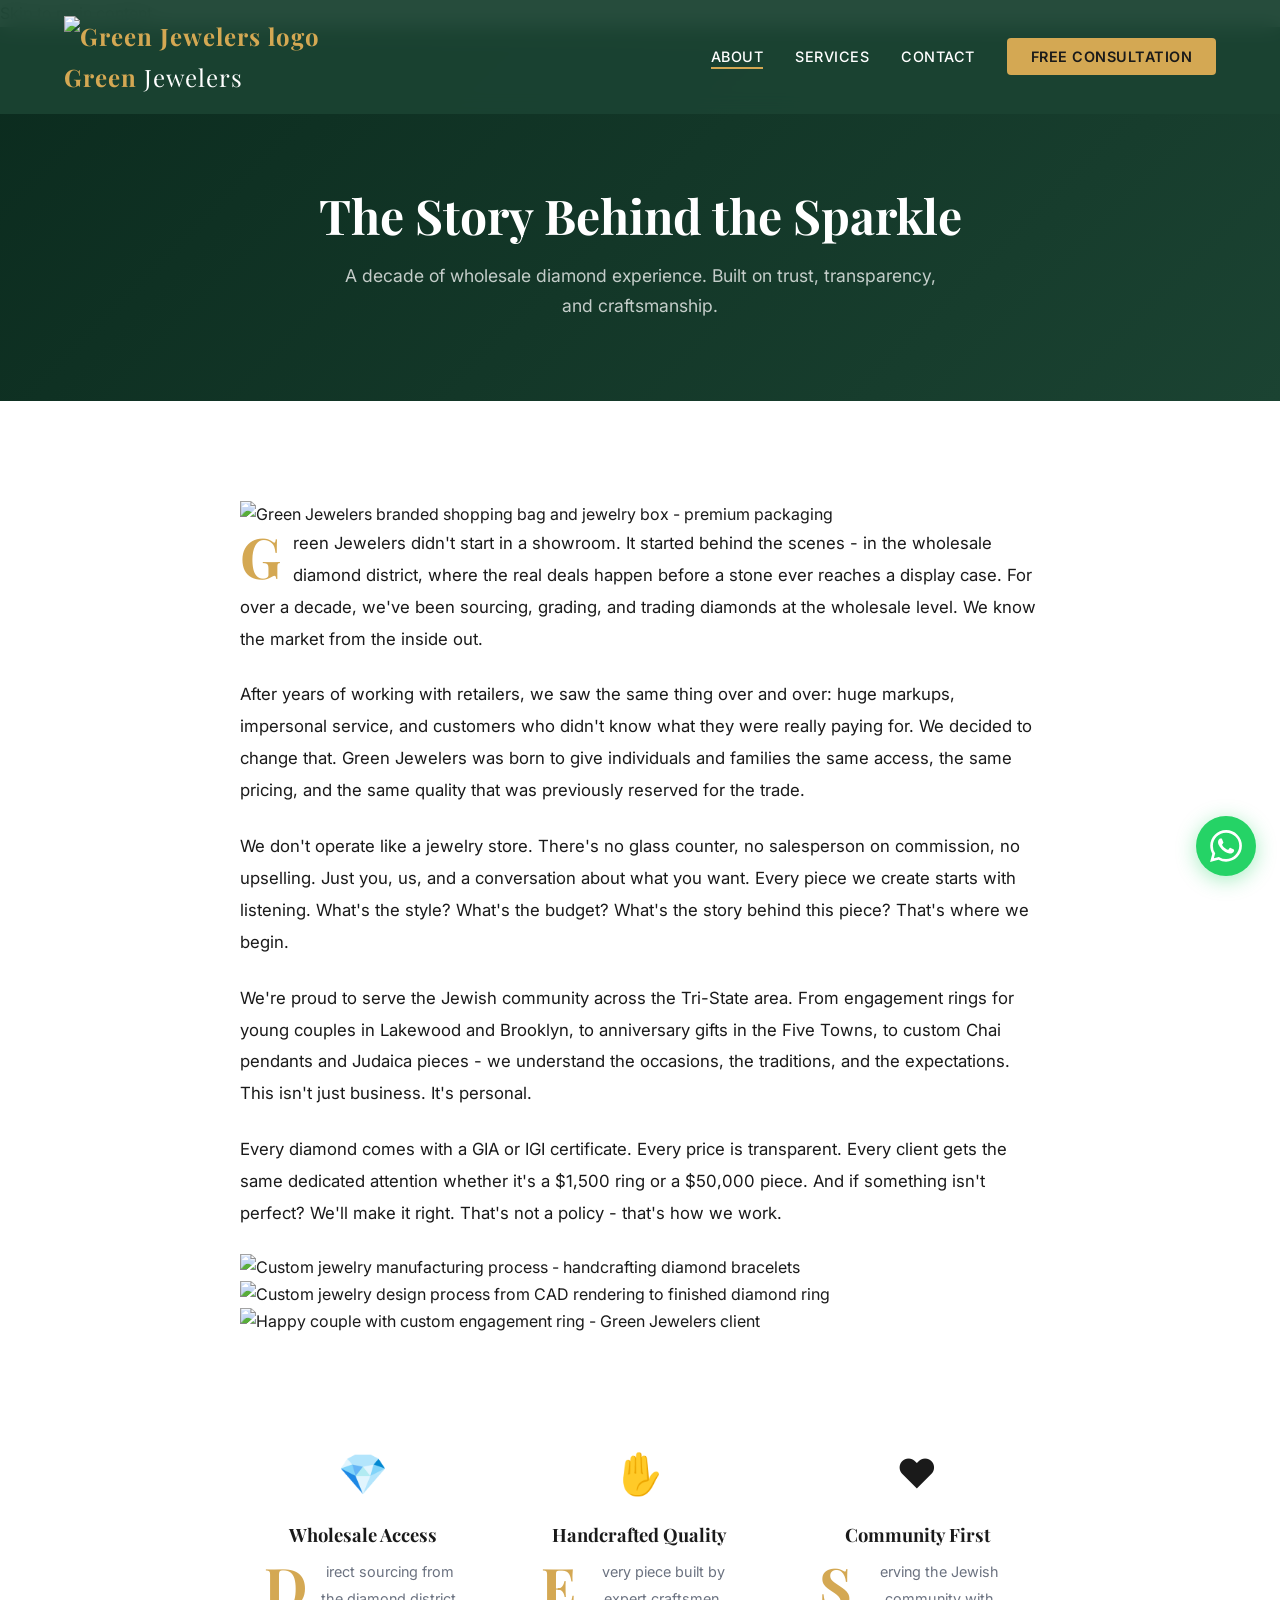
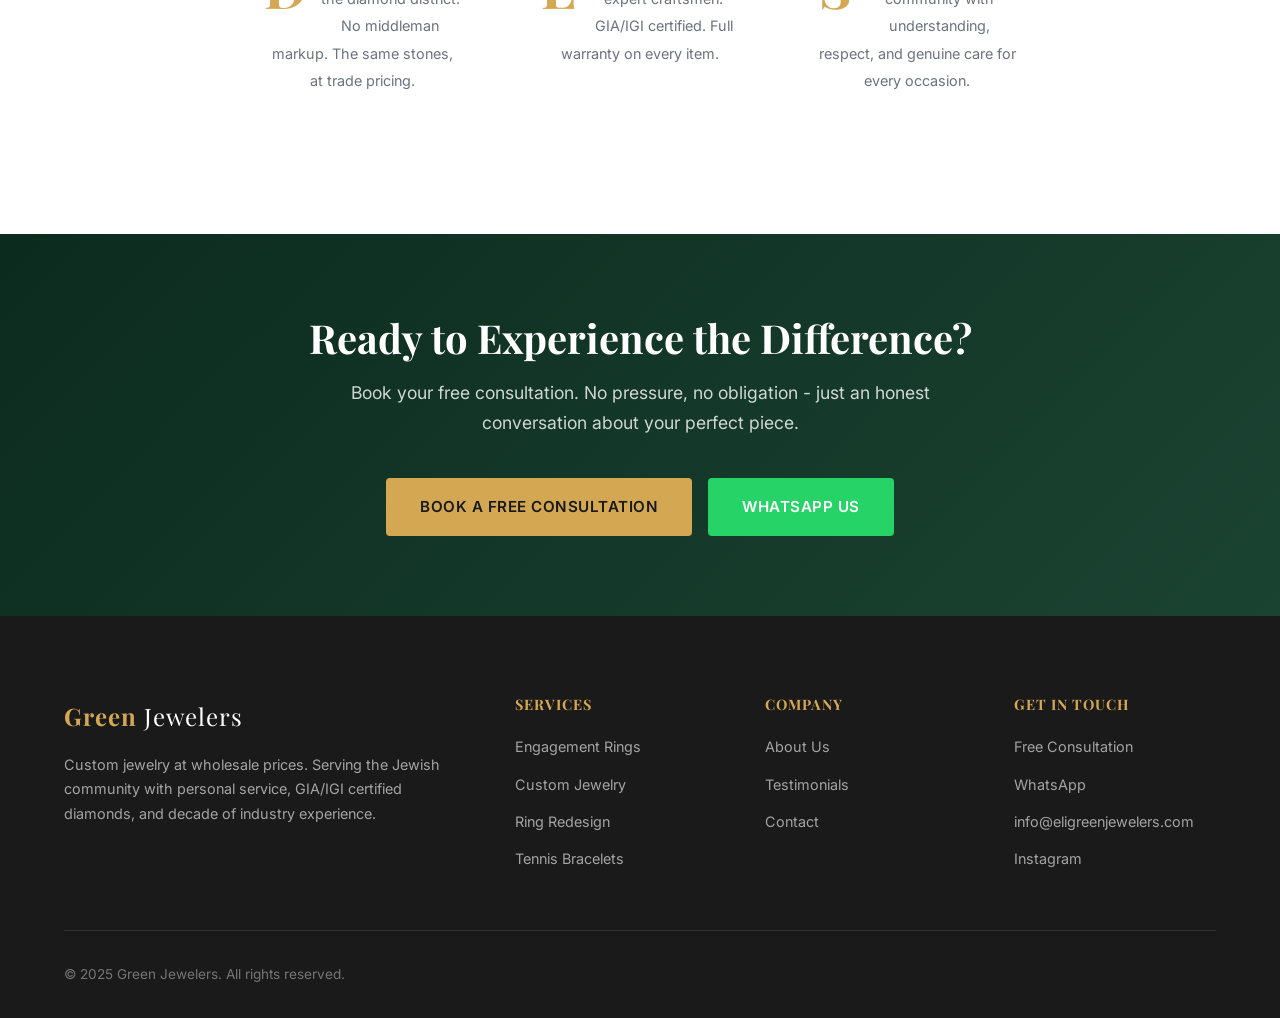
==== commit 126411da: "Update contact info: email to info@eligreenjewelers.com, phone/WhatsApp to 6462763100" ====
--- a/about.html
+++ b/about.html
@@ -19,13 +19,14 @@
 </head>
 <body>
 
+  <a href="#main" class="skip-link">Skip to main content</a>
+
   <!-- ===== HEADER ===== -->
   <header class="site-header">
     <nav class="nav-wrapper" aria-label="Main navigation">
-      <a href="index.html" class="logo">Green <span>Jewelers</span></a>
+      <a href="index.html" class="logo"><img src="images/green-jewelers-logo.jpg" alt="Green Jewelers logo" class="logo-img"> Green <span>Jewelers</span></a>
       <ul class="nav-links">
-        <li><a href="index.html">Home</a></li>
-        <li><a href="about.html" class="active">About</a></li>
+        <li><a href="about.html">About</a></li>
         <li><a href="services.html">Services</a></li>
         <li><a href="contact.html">Contact</a></li>
         <li><a href="contact.html" class="nav-cta">Free Consultation</a></li>
@@ -35,6 +36,8 @@
       </button>
     </nav>
   </header>
+
+  <main id="main">
 
   <!-- ===== PAGE HERO ===== -->
   <section class="about-hero">
@@ -48,6 +51,10 @@
   <section class="section">
     <div class="container">
       <div class="about-story">
+        <div class="about-hero-image">
+          <img src="images/green-jewelers-shopping-bag-and-box.jpg" alt="Green Jewelers branded shopping bag and jewelry box - premium packaging" loading="lazy">
+        </div>
+
         <p>Green Jewelers didn't start in a showroom. It started behind the scenes - in the wholesale diamond district, where the real deals happen before a stone ever reaches a display case. For over a decade, we've been sourcing, grading, and trading diamonds at the wholesale level. We know the market from the inside out.</p>
 
         <p>After years of working with retailers, we saw the same thing over and over: huge markups, impersonal service, and customers who didn't know what they were really paying for. We decided to change that. Green Jewelers was born to give individuals and families the same access, the same pricing, and the same quality that was previously reserved for the trade.</p>
@@ -57,6 +64,18 @@
         <p>We're proud to serve the Jewish community across the Tri-State area. From engagement rings for young couples in Lakewood and Brooklyn, to anniversary gifts in the Five Towns, to custom Chai pendants and Judaica pieces - we understand the occasions, the traditions, and the expectations. This isn't just business. It's personal.</p>
 
         <p>Every diamond comes with a GIA or IGI certificate. Every price is transparent. Every client gets the same dedicated attention whether it's a $1,500 ring or a $50,000 piece. And if something isn't perfect? We'll make it right. That's not a policy - that's how we work.</p>
+
+        <div class="about-image-row">
+          <div class="about-image-item">
+            <img src="images/custom-jewelry-manufacturing-bracelets.jpg" alt="Custom jewelry manufacturing process - handcrafting diamond bracelets" loading="lazy">
+          </div>
+          <div class="about-image-item">
+            <img src="images/custom-jewelry-process-cad-to-ring.jpg" alt="Custom jewelry design process from CAD rendering to finished diamond ring" loading="lazy">
+          </div>
+          <div class="about-image-item">
+            <img src="images/happy-couple-jewelry-photo.jpg" alt="Happy couple with custom engagement ring - Green Jewelers client" loading="lazy">
+          </div>
+        </div>
 
         <!-- Values -->
         <div class="about-values-grid">
@@ -87,10 +106,12 @@
       <p>Book your free consultation. No pressure, no obligation - just an honest conversation about your perfect piece.</p>
       <div class="cta-buttons">
         <a href="contact.html" class="btn btn-primary">Book a Free Consultation</a>
-        <a href="https://wa.me/1234567890" class="btn btn-whatsapp" target="_blank" rel="noopener">WhatsApp Us</a>
+        <a href="https://wa.me/16462763100" class="btn btn-whatsapp" target="_blank" rel="noopener">WhatsApp Us</a>
       </div>
     </div>
   </section>
+
+  </main>
 
   <!-- ===== FOOTER ===== -->
   <footer class="site-footer">
@@ -121,8 +142,8 @@
           <h4>Get in Touch</h4>
           <ul>
             <li><a href="contact.html">Free Consultation</a></li>
-            <li><a href="https://wa.me/1234567890" target="_blank" rel="noopener">WhatsApp</a></li>
-            <li><a href="mailto:info@greenjewelers.com">info@greenjewelers.com</a></li>
+            <li><a href="https://wa.me/16462763100" target="_blank" rel="noopener">WhatsApp</a></li>
+            <li><a href="mailto:info@eligreenjewelers.com">info@eligreenjewelers.com</a></li>
             <li><a href="https://www.instagram.com/green_jewelers/" target="_blank" rel="noopener">Instagram</a></li>
           </ul>
         </div>
@@ -133,7 +154,7 @@
     </div>
   </footer>
 
-  <a href="https://wa.me/1234567890" class="whatsapp-float" target="_blank" rel="noopener" aria-label="Chat on WhatsApp">
+  <a href="https://wa.me/16462763100" class="whatsapp-float" target="_blank" rel="noopener" aria-label="Chat on WhatsApp">
     <svg width="24" height="24" viewBox="0 0 24 24" fill="currentColor"><path d="M17.472 14.382c-.297-.149-1.758-.867-2.03-.967-.273-.099-.471-.148-.67.15-.197.297-.767.966-.94 1.164-.173.199-.347.223-.644.075-.297-.15-1.255-.463-2.39-1.475-.883-.788-1.48-1.761-1.653-2.059-.173-.297-.018-.458.13-.606.134-.133.298-.347.446-.52.149-.174.198-.298.298-.497.099-.198.05-.371-.025-.52-.075-.149-.669-1.612-.916-2.207-.242-.579-.487-.5-.669-.51-.173-.008-.371-.01-.57-.01-.198 0-.52.074-.792.372-.272.297-1.04 1.016-1.04 2.479 0 1.462 1.065 2.875 1.213 3.074.149.198 2.096 3.2 5.077 4.487.709.306 1.262.489 1.694.625.712.227 1.36.195 1.871.118.571-.085 1.758-.719 2.006-1.413.248-.694.248-1.289.173-1.413-.074-.124-.272-.198-.57-.347m-5.421 7.403h-.004a9.87 9.87 0 01-5.031-1.378l-.361-.214-3.741.982.998-3.648-.235-.374a9.86 9.86 0 01-1.51-5.26c.001-5.45 4.436-9.884 9.888-9.884 2.64 0 5.122 1.03 6.988 2.898a9.825 9.825 0 012.893 6.994c-.003 5.45-4.437 9.884-9.885 9.884m8.413-18.297A11.815 11.815 0 0012.05 0C5.495 0 .16 5.335.157 11.892c0 2.096.547 4.142 1.588 5.945L.057 24l6.305-1.654a11.882 11.882 0 005.683 1.448h.005c6.554 0 11.89-5.335 11.893-11.893a11.821 11.821 0 00-3.48-8.413z"/></svg>
   </a>
 
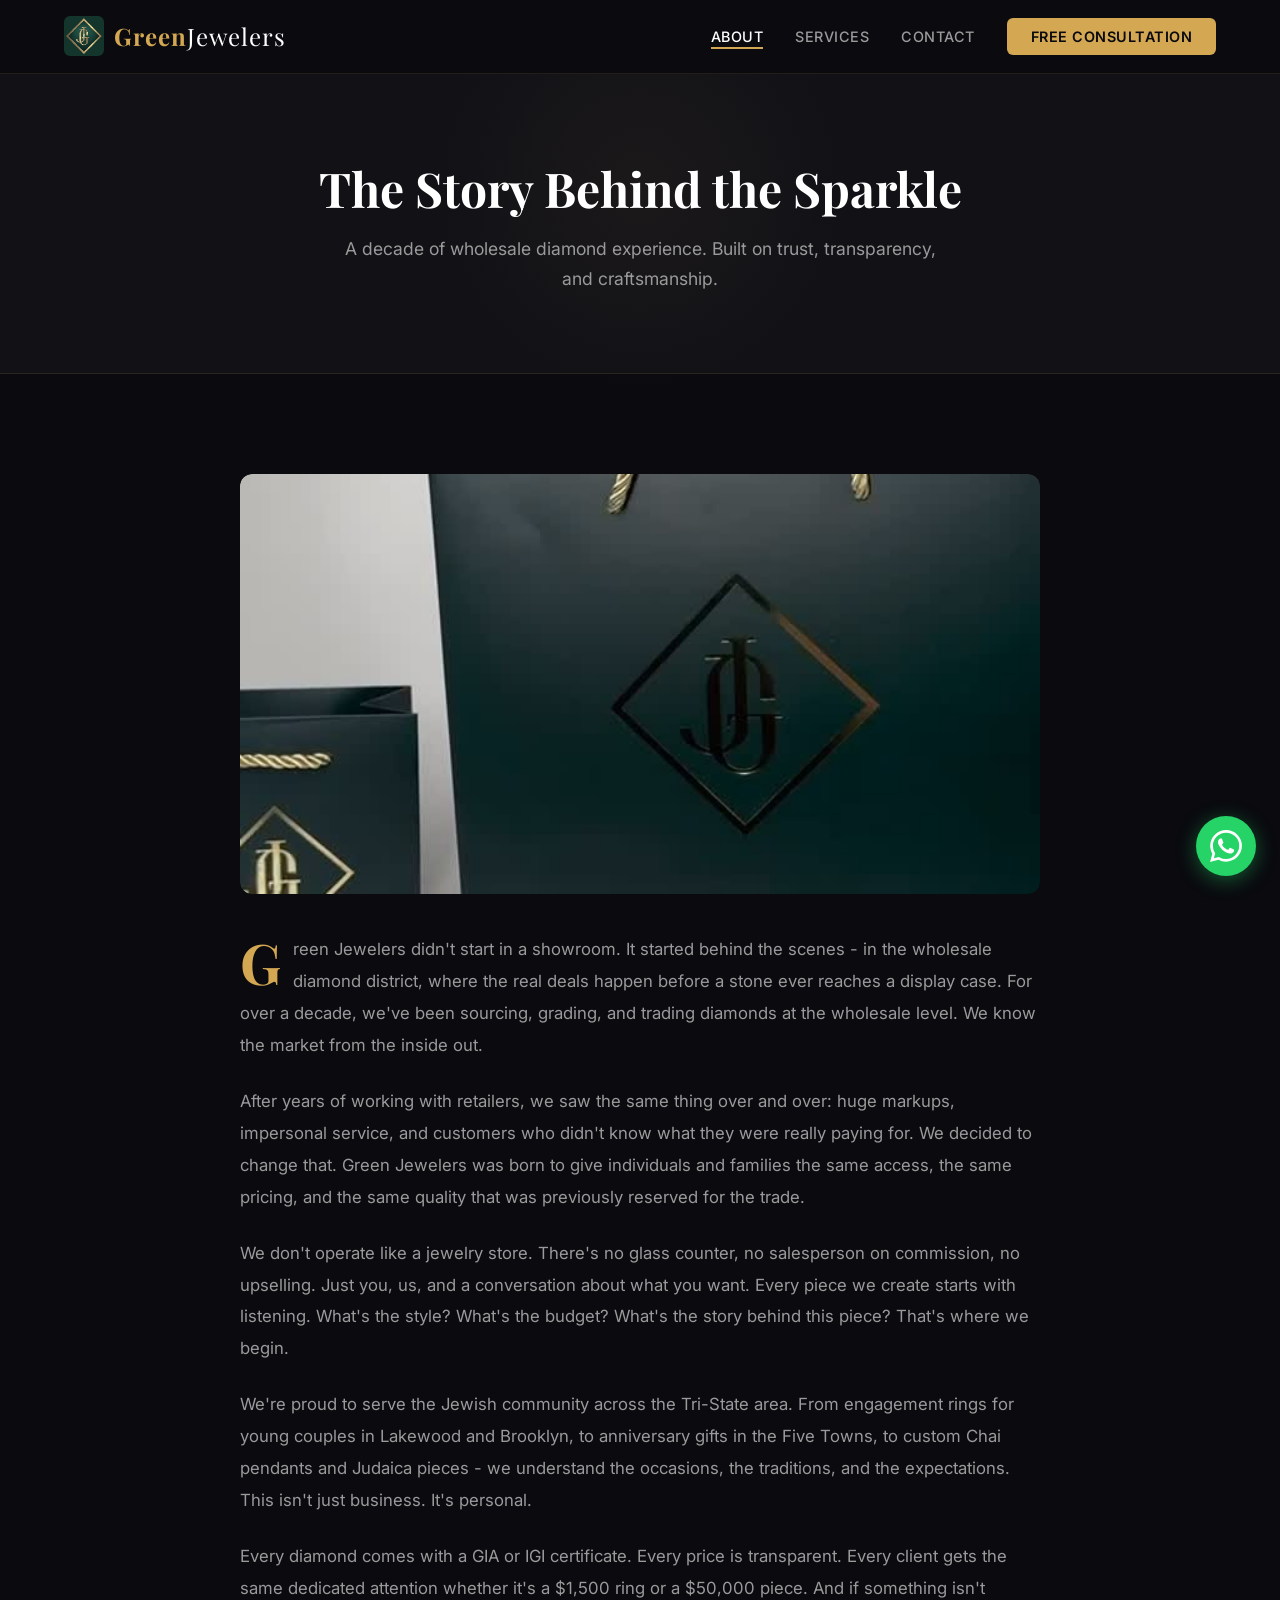
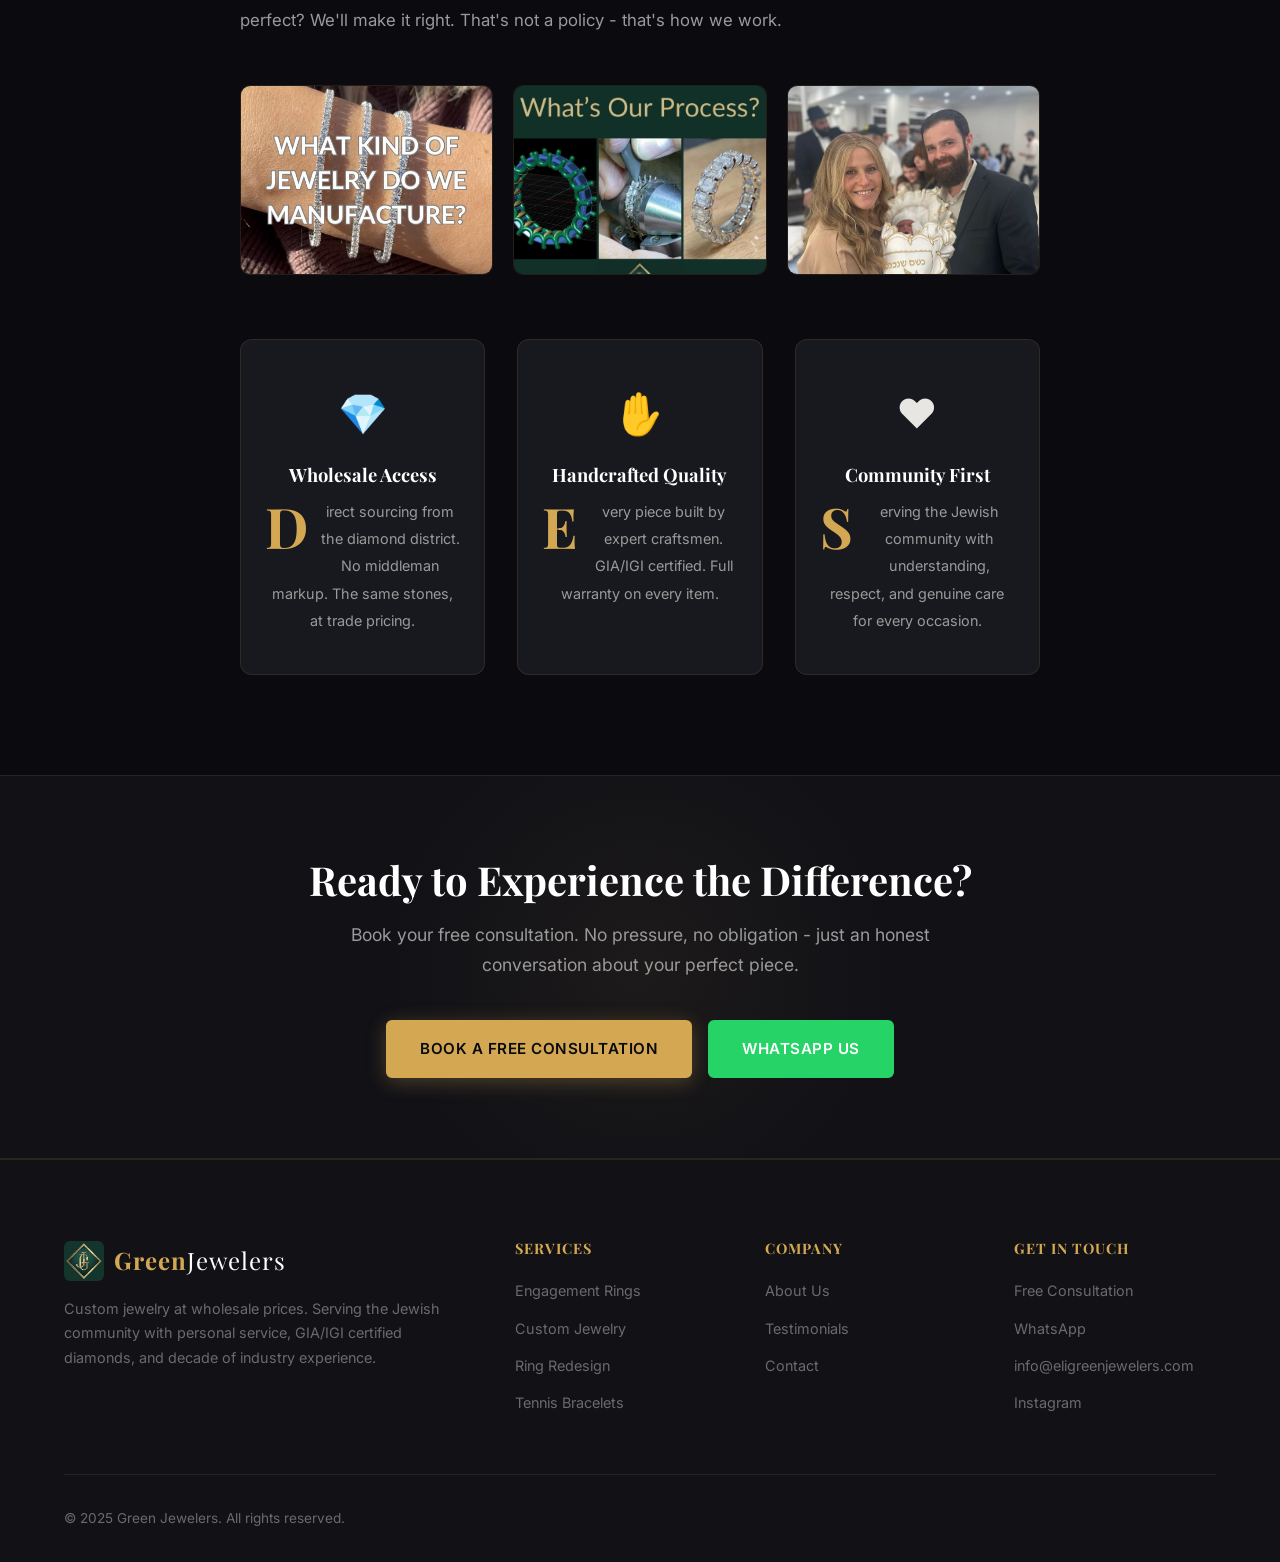
==== commit e3994640: "Add favicon and logo to footer across all pages" ====
--- a/about.html
+++ b/about.html
@@ -13,6 +13,8 @@
   <link rel="preconnect" href="https://fonts.googleapis.com">
   <link rel="preconnect" href="https://fonts.gstatic.com" crossorigin>
   <link href="https://fonts.googleapis.com/css2?family=Inter:wght@400;500;600;700&family=Playfair+Display:wght@400;600;700&display=swap" rel="stylesheet">
+
+  <link rel="icon" type="image/jpeg" href="images/green-jewelers-logo.jpg">
 
   <link rel="stylesheet" href="css/styles.css">
   <link rel="stylesheet" href="css/pages.css">
@@ -118,7 +120,7 @@
     <div class="container">
       <div class="footer-grid">
         <div class="footer-brand">
-          <a href="index.html" class="logo">Green <span>Jewelers</span></a>
+          <a href="index.html" class="logo"><img src="images/green-jewelers-logo.jpg" alt="Green Jewelers logo" class="logo-img"> Green <span>Jewelers</span></a>
           <p>Custom jewelry at wholesale prices. Serving the Jewish community with personal service, GIA/IGI certified diamonds, and decade of industry experience.</p>
         </div>
         <div class="footer-col">
--- a/css/styles.css
+++ b/css/styles.css
@@ -1,5 +1,5 @@
-/* ===== GREEN JEWELERS - Premium Jewelry Website ===== */
-/* Color Palette: Forest Green #1B4332, Gold #D4A853, Cream #FDF8F0, Dark #1A1A1A */
+/* ===== GREEN JEWELERS - Dark Luxury Theme ===== */
+/* Color Palette: Dark #0a0a0f, Surface #111116, Gold #D4A853, White */
 
 /* --- Reset & Base --- */
 *, *::before, *::after {
@@ -9,22 +9,31 @@
 }
 
 :root {
+  --bg: #0a0a0f;
+  --bg-surface: #111116;
+  --bg-card: #18181f;
+  --bg-card-hover: #1e1e28;
+  --border: rgba(212, 168, 83, 0.12);
+  --border-hover: rgba(212, 168, 83, 0.35);
+  --gold: #D4A853;
+  --gold-light: #E8C97A;
+  --gold-dark: #B8903A;
+  --gold-glow: rgba(212, 168, 83, 0.15);
+  --gold-glow-strong: rgba(212, 168, 83, 0.3);
+  --white: #FFFFFF;
+  --text: #e8e6e3;
+  --text-muted: #9a9a9a;
+  --text-dim: #6b6b6b;
   --green: #1B4332;
   --green-light: #2D6A4F;
   --green-dark: #0B2B1E;
-  --gold: #D4A853;
-  --gold-light: #E8C97A;
-  --gold-dark: #B8903A;
-  --cream: #FDF8F0;
-  --cream-dark: #F5EDE0;
-  --white: #FFFFFF;
-  --dark: #1A1A1A;
-  --gray: #6B7280;
-  --gray-light: #E5E7EB;
   --font-heading: 'Playfair Display', Georgia, 'Times New Roman', serif;
   --font-body: 'Inter', -apple-system, BlinkMacSystemFont, 'Segoe UI', sans-serif;
   --max-width: 1200px;
   --transition: 0.3s ease;
+  --glow-sm: 0 0 20px rgba(212, 168, 83, 0.08);
+  --glow-md: 0 0 40px rgba(212, 168, 83, 0.12);
+  --glow-lg: 0 8px 60px rgba(212, 168, 83, 0.18);
 }
 
 html {
@@ -34,17 +43,14 @@
 
 body {
   font-family: var(--font-body);
-  color: var(--dark);
-  background: var(--white);
+  color: var(--text);
+  background: var(--bg);
   line-height: 1.7;
   -webkit-font-smoothing: antialiased;
-}
-
-img {
-  max-width: 100%;
-  height: auto;
-  display: block;
-}
+  overflow-x: hidden;
+}
+
+img { max-width: 100%; height: auto; display: block; }
 
 a {
   color: inherit;
@@ -56,6 +62,7 @@
   font-family: var(--font-heading);
   font-weight: 700;
   line-height: 1.2;
+  color: var(--white);
 }
 
 .container {
@@ -64,903 +71,505 @@
   padding: 0 24px;
 }
 
+/* --- Skip Navigation (a11y) --- */
+.skip-link {
+  position: absolute;
+  top: -100%;
+  left: 16px;
+  background: var(--gold);
+  color: var(--bg);
+  padding: 12px 24px;
+  border-radius: 0 0 8px 8px;
+  font-weight: 600;
+  z-index: 10000;
+  transition: top 0.2s;
+}
+.skip-link:focus { top: 0; }
+
 /* --- Utility --- */
 .sr-only {
-  position: absolute;
-  width: 1px;
-  height: 1px;
-  padding: 0;
-  margin: -1px;
-  overflow: hidden;
-  clip: rect(0, 0, 0, 0);
-  border: 0;
-}
-
+  position: absolute; width: 1px; height: 1px; padding: 0; margin: -1px;
+  overflow: hidden; clip: rect(0,0,0,0); border: 0;
+}
 .text-center { text-align: center; }
 .text-gold { color: var(--gold); }
 
+/* --- Logo Image --- */
+.logo-img {
+  height: 40px; width: auto; border-radius: 6px;
+  vertical-align: middle; margin-right: 10px; filter: brightness(1.1);
+}
+
 /* --- Buttons --- */
 .btn {
-  display: inline-flex;
-  align-items: center;
-  gap: 8px;
-  padding: 14px 32px;
-  border-radius: 4px;
-  font-family: var(--font-body);
-  font-size: 0.95rem;
-  font-weight: 600;
-  letter-spacing: 0.5px;
-  text-transform: uppercase;
-  cursor: pointer;
-  transition: all var(--transition);
-  border: 2px solid transparent;
-  text-decoration: none;
-}
-
+  display: inline-flex; align-items: center; gap: 8px;
+  padding: 14px 32px; border-radius: 6px;
+  font-family: var(--font-body); font-size: 0.95rem; font-weight: 600;
+  letter-spacing: 0.5px; text-transform: uppercase; cursor: pointer;
+  transition: all var(--transition); border: 2px solid transparent;
+  text-decoration: none; position: relative;
+}
 .btn-primary {
-  background: var(--gold);
-  color: var(--dark);
-  border-color: var(--gold);
+  background: var(--gold); color: var(--bg); border-color: var(--gold);
+  box-shadow: 0 4px 20px rgba(212,168,83,0.3);
 }
 .btn-primary:hover {
-  background: var(--gold-dark);
-  border-color: var(--gold-dark);
-  color: var(--white);
-}
+  background: var(--gold-light); border-color: var(--gold-light);
+  box-shadow: 0 6px 30px rgba(212,168,83,0.5); transform: translateY(-2px);
+}
+.btn-primary:focus-visible { outline: 3px solid var(--gold-light); outline-offset: 3px; }
 
 .btn-secondary {
-  background: transparent;
-  color: var(--white);
-  border-color: var(--white);
+  background: transparent; color: var(--white); border-color: rgba(255,255,255,0.3);
 }
 .btn-secondary:hover {
-  background: var(--white);
-  color: var(--dark);
-}
-
-.btn-outline {
-  background: transparent;
-  color: var(--green);
-  border-color: var(--green);
-}
+  background: rgba(255,255,255,0.08); border-color: rgba(255,255,255,0.5); transform: translateY(-2px);
+}
+.btn-secondary:focus-visible { outline: 3px solid var(--white); outline-offset: 3px; }
+
+.btn-outline { background: transparent; color: var(--gold); border-color: var(--gold); }
 .btn-outline:hover {
-  background: var(--green);
-  color: var(--white);
-}
-
-.btn-whatsapp {
-  background: #25D366;
-  color: var(--white);
-  border-color: #25D366;
-}
+  background: var(--gold); color: var(--bg);
+  box-shadow: 0 4px 20px rgba(212,168,83,0.3); transform: translateY(-2px);
+}
+.btn-outline:focus-visible { outline: 3px solid var(--gold-light); outline-offset: 3px; }
+
+.btn-whatsapp { background: #25D366; color: var(--white); border-color: #25D366; }
 .btn-whatsapp:hover {
-  background: #1DA851;
-  border-color: #1DA851;
-}
+  background: #1DA851; border-color: #1DA851;
+  box-shadow: 0 4px 20px rgba(37,211,102,0.3); transform: translateY(-2px);
+}
+.btn-whatsapp:focus-visible { outline: 3px solid #25D366; outline-offset: 3px; }
 
 /* --- Header / Navigation --- */
 .site-header {
-  position: fixed;
-  top: 0;
-  left: 0;
-  right: 0;
-  z-index: 1000;
-  background: rgba(27, 67, 50, 0.95);
-  backdrop-filter: blur(10px);
-  transition: background var(--transition);
+  position: fixed; top: 0; left: 0; right: 0; z-index: 1000;
+  background: rgba(10,10,15,0.85);
+  backdrop-filter: blur(20px); -webkit-backdrop-filter: blur(20px);
+  border-bottom: 1px solid var(--border);
+  transition: all var(--transition);
+}
+.site-header.scrolled {
+  background: rgba(10,10,15,0.95);
+  box-shadow: 0 4px 30px rgba(0,0,0,0.3);
 }
 
 .nav-wrapper {
-  display: flex;
-  align-items: center;
-  justify-content: space-between;
-  padding: 16px 24px;
-  max-width: var(--max-width);
-  margin: 0 auto;
-}
-
+  display: flex; align-items: center; justify-content: space-between;
+  padding: 16px 24px; max-width: var(--max-width); margin: 0 auto;
+}
 .logo {
-  font-family: var(--font-heading);
-  font-size: 1.5rem;
-  color: var(--gold);
-  font-weight: 700;
-  letter-spacing: 1px;
-}
-
-.logo span {
-  color: var(--white);
-  font-weight: 400;
-}
+  font-family: var(--font-heading); font-size: 1.5rem; color: var(--gold);
+  font-weight: 700; letter-spacing: 1px; display: flex; align-items: center;
+}
+.logo span { color: var(--white); font-weight: 400; }
 
 .nav-links {
-  display: flex;
-  align-items: center;
-  gap: 32px;
-  list-style: none;
-}
-
+  display: flex; align-items: center; gap: 32px; list-style: none;
+}
 .nav-links a {
-  color: var(--white);
-  font-size: 0.9rem;
-  font-weight: 500;
-  letter-spacing: 0.5px;
-  text-transform: uppercase;
-  position: relative;
-}
-
+  color: var(--text-muted); font-size: 0.9rem; font-weight: 500;
+  letter-spacing: 0.5px; text-transform: uppercase; position: relative;
+  transition: color var(--transition);
+}
+.nav-links a:hover, .nav-links a.active { color: var(--white); }
 .nav-links a::after {
-  content: '';
-  position: absolute;
-  bottom: -4px;
-  left: 0;
-  width: 0;
-  height: 2px;
-  background: var(--gold);
-  transition: width var(--transition);
-}
-
-.nav-links a:hover::after,
-.nav-links a.active::after {
-  width: 100%;
-}
+  content: ''; position: absolute; bottom: -4px; left: 0;
+  width: 0; height: 2px; background: var(--gold); transition: width var(--transition);
+}
+.nav-links a:hover::after, .nav-links a.active::after { width: 100%; }
+.nav-links a:focus-visible { outline: 2px solid var(--gold); outline-offset: 4px; border-radius: 2px; }
 
 .nav-cta {
-  padding: 10px 24px !important;
-  background: var(--gold);
-  color: var(--dark) !important;
-  border-radius: 4px;
-  font-weight: 600 !important;
+  padding: 10px 24px !important; background: var(--gold);
+  color: var(--bg) !important; border-radius: 6px; font-weight: 600 !important;
+  transition: all var(--transition) !important;
 }
 .nav-cta::after { display: none !important; }
-.nav-cta:hover {
-  background: var(--gold-dark);
-}
+.nav-cta:hover { background: var(--gold-light); box-shadow: 0 4px 20px rgba(212,168,83,0.3); }
 
 .hamburger {
-  display: none;
-  flex-direction: column;
-  gap: 5px;
-  background: none;
-  border: none;
-  cursor: pointer;
-  padding: 4px;
-}
-
-.hamburger span {
-  display: block;
-  width: 24px;
-  height: 2px;
-  background: var(--white);
-  transition: all var(--transition);
-}
+  display: none; flex-direction: column; gap: 5px;
+  background: none; border: none; cursor: pointer; padding: 8px; border-radius: 4px;
+}
+.hamburger:focus-visible { outline: 2px solid var(--gold); outline-offset: 2px; }
+.hamburger span { display: block; width: 24px; height: 2px; background: var(--white); transition: all var(--transition); }
 
 /* --- Hero --- */
 .hero {
-  position: relative;
-  min-height: 100vh;
-  display: flex;
-  align-items: center;
-  background: linear-gradient(135deg, var(--green-dark) 0%, var(--green) 50%, var(--green-light) 100%);
-  overflow: hidden;
-}
-
+  position: relative; min-height: 100vh; display: flex;
+  align-items: center; background: var(--bg); overflow: hidden;
+}
 .hero::before {
-  content: '';
-  position: absolute;
-  top: 0;
-  right: 0;
-  width: 50%;
-  height: 100%;
-  background: url('data:image/svg+xml,<svg xmlns="http://www.w3.org/2000/svg" viewBox="0 0 100 100"><circle cx="50" cy="50" r="40" fill="none" stroke="%23D4A85320" stroke-width="0.5"/><circle cx="50" cy="50" r="30" fill="none" stroke="%23D4A85315" stroke-width="0.5"/><circle cx="50" cy="50" r="20" fill="none" stroke="%23D4A85310" stroke-width="0.5"/></svg>') center/contain no-repeat;
-  opacity: 0.5;
-}
-
-.hero-content {
-  position: relative;
-  z-index: 2;
-  max-width: 700px;
-  padding: 120px 0;
+  content: ''; position: absolute; top: -20%; right: -10%;
+  width: 600px; height: 600px;
+  background: radial-gradient(circle, rgba(212,168,83,0.08) 0%, transparent 70%);
+  border-radius: 50%; pointer-events: none;
+  animation: float-glow 8s ease-in-out infinite;
+}
+.hero::after {
+  content: ''; position: absolute; bottom: -15%; left: -5%;
+  width: 500px; height: 500px;
+  background: radial-gradient(circle, rgba(212,168,83,0.05) 0%, transparent 70%);
+  border-radius: 50%; pointer-events: none;
+  animation: float-glow 10s ease-in-out infinite reverse;
+}
+@keyframes float-glow {
+  0%, 100% { transform: translate(0,0) scale(1); opacity: 1; }
+  50% { transform: translate(30px,-20px) scale(1.1); opacity: 0.7; }
+}
+
+.hero-content { position: relative; z-index: 2; max-width: 700px; padding: 120px 0; }
+
+.hero-grid {
+  display: grid; grid-template-columns: 1fr 1fr; gap: 48px; align-items: center;
+}
+.hero-image { position: relative; z-index: 2; display: flex; justify-content: center; align-items: center; }
+.hero-image img {
+  border-radius: 16px;
+  box-shadow: 0 32px 64px rgba(0,0,0,0.5), 0 0 80px rgba(212,168,83,0.1);
+  object-fit: cover; width: 100%; max-width: 500px; aspect-ratio: 1/1;
+  border: 1px solid var(--border);
 }
 
 .hero-badge {
-  display: inline-block;
-  padding: 6px 16px;
-  background: rgba(212, 168, 83, 0.15);
-  border: 1px solid var(--gold);
-  border-radius: 100px;
-  color: var(--gold);
-  font-size: 0.8rem;
-  font-weight: 600;
-  letter-spacing: 1px;
-  text-transform: uppercase;
-  margin-bottom: 24px;
-}
-
-.hero h1 {
-  font-size: 3.5rem;
+  display: inline-block; padding: 8px 20px;
+  background: var(--gold-glow); border: 1px solid rgba(212,168,83,0.3);
+  border-radius: 100px; color: var(--gold); font-size: 0.8rem;
+  font-weight: 600; letter-spacing: 1.5px; text-transform: uppercase; margin-bottom: 28px;
+  animation: badge-shimmer 3s ease-in-out infinite;
+}
+@keyframes badge-shimmer {
+  0%, 100% { box-shadow: 0 0 0px rgba(212,168,83,0); }
+  50% { box-shadow: 0 0 20px rgba(212,168,83,0.15); }
+}
+
+.hero h1 { font-size: 3.5rem; color: var(--white); margin-bottom: 24px; line-height: 1.1; }
+.hero h1 .accent { color: var(--gold); display: block; text-shadow: 0 0 40px rgba(212,168,83,0.2); }
+
+.hero p {
+  font-size: 1.15rem; color: var(--text-muted); max-width: 560px;
+  margin-bottom: 40px; line-height: 1.8;
+}
+.hero-buttons { display: flex; gap: 16px; flex-wrap: wrap; }
+
+.hero-stats {
+  display: flex; gap: 48px; margin-top: 60px; padding-top: 40px;
+  border-top: 1px solid var(--border);
+}
+.hero-stat { text-align: center; }
+.hero-stat .number {
+  display: block; font-family: var(--font-heading); font-size: 2.2rem;
+  color: var(--gold); font-weight: 700;
+}
+.hero-stat .label {
+  color: var(--text-dim); font-size: 0.85rem; text-transform: uppercase; letter-spacing: 1px;
+}
+
+/* --- Section Styles --- */
+.section { padding: 100px 0; }
+.section-alt { background: var(--bg-surface); }
+.section-cream { background: var(--bg-surface); }
+.section-dark { background: var(--bg); color: var(--white); }
+.section-green {
+  background: linear-gradient(135deg, #0d1f17, #0a1a12, #0f261b);
   color: var(--white);
-  margin-bottom: 24px;
-  line-height: 1.1;
-}
-
-.hero h1 .accent {
-  color: var(--gold);
-  display: block;
-}
-
-.hero p {
-  font-size: 1.15rem;
-  color: rgba(255, 255, 255, 0.85);
-  max-width: 560px;
-  margin-bottom: 40px;
-  line-height: 1.8;
-}
-
-.hero-buttons {
-  display: flex;
-  gap: 16px;
-  flex-wrap: wrap;
-}
-
-.hero-stats {
-  display: flex;
-  gap: 48px;
-  margin-top: 60px;
-  padding-top: 40px;
-  border-top: 1px solid rgba(212, 168, 83, 0.3);
-}
-
-.hero-stat {
-  text-align: center;
-}
-
-.hero-stat .number {
-  display: block;
-  font-family: var(--font-heading);
-  font-size: 2.2rem;
-  color: var(--gold);
-  font-weight: 700;
-}
-
-.hero-stat .label {
-  color: rgba(255, 255, 255, 0.7);
-  font-size: 0.85rem;
-  text-transform: uppercase;
-  letter-spacing: 1px;
-}
-
-/* --- Section Styles --- */
-.section {
-  padding: 100px 0;
-}
-
-.section-cream {
-  background: var(--cream);
-}
-
-.section-green {
-  background: var(--green);
-  color: var(--white);
-}
-
-.section-dark {
-  background: var(--dark);
-  color: var(--white);
-}
-
-.section-header {
-  text-align: center;
-  max-width: 700px;
-  margin: 0 auto 64px;
-}
-
+}
+
+.section-header { text-align: center; max-width: 700px; margin: 0 auto 64px; }
 .section-header .overline {
-  display: block;
-  color: var(--gold);
-  font-size: 0.8rem;
-  font-weight: 600;
-  letter-spacing: 2px;
-  text-transform: uppercase;
-  margin-bottom: 12px;
-}
-
-.section-header h2 {
-  font-size: 2.5rem;
-  margin-bottom: 16px;
-}
-
-.section-green .section-header h2 {
-  color: var(--white);
-}
-
-.section-header p {
-  color: var(--gray);
-  font-size: 1.05rem;
-}
-
-.section-green .section-header p {
-  color: rgba(255,255,255,0.75);
-}
+  display: block; color: var(--gold); font-size: 0.8rem; font-weight: 600;
+  letter-spacing: 2px; text-transform: uppercase; margin-bottom: 12px;
+}
+.section-header h2 { font-size: 2.5rem; margin-bottom: 16px; color: var(--white); }
+.section-header p { color: var(--text-muted); font-size: 1.05rem; }
+.section-green .section-header h2 { color: var(--white); }
+.section-green .section-header p { color: var(--text-muted); }
 
 /* --- Value Props --- */
-.value-grid {
-  display: grid;
-  grid-template-columns: repeat(4, 1fr);
-  gap: 32px;
-}
-
+.value-grid { display: grid; grid-template-columns: repeat(4,1fr); gap: 24px; }
 .value-card {
-  text-align: center;
-  padding: 40px 24px;
-  background: var(--white);
-  border-radius: 8px;
-  border: 1px solid var(--gray-light);
-  transition: all var(--transition);
-}
-
+  text-align: center; padding: 40px 24px; background: var(--bg-card);
+  border-radius: 12px; border: 1px solid var(--border);
+  transition: all 0.4s ease; position: relative; overflow: hidden;
+}
+.value-card::before {
+  content: ''; position: absolute; inset: 0;
+  background: radial-gradient(circle at 50% 0%, rgba(212,168,83,0.06), transparent 70%);
+  opacity: 0; transition: opacity 0.4s ease;
+}
 .value-card:hover {
-  transform: translateY(-4px);
-  box-shadow: 0 12px 40px rgba(0, 0, 0, 0.08);
-  border-color: var(--gold);
-}
+  transform: translateY(-6px); border-color: var(--border-hover);
+  box-shadow: var(--glow-lg);
+}
+.value-card:hover::before { opacity: 1; }
 
 .value-icon {
-  width: 64px;
-  height: 64px;
-  margin: 0 auto 20px;
-  background: linear-gradient(135deg, var(--green), var(--green-light));
-  border-radius: 50%;
-  display: flex;
-  align-items: center;
-  justify-content: center;
-  font-size: 1.5rem;
-}
-
-.value-card h3 {
-  font-size: 1.15rem;
-  margin-bottom: 12px;
-  color: var(--dark);
-}
-
-.value-card p {
-  font-size: 0.9rem;
-  color: var(--gray);
-  line-height: 1.6;
-}
+  width: 64px; height: 64px; margin: 0 auto 20px;
+  background: var(--gold-glow); border: 1px solid rgba(212,168,83,0.2);
+  border-radius: 50%; display: flex; align-items: center; justify-content: center;
+  font-size: 1.5rem; transition: all 0.4s ease;
+}
+.value-card:hover .value-icon {
+  box-shadow: 0 0 30px rgba(212,168,83,0.2); border-color: rgba(212,168,83,0.4);
+}
+.value-card h3 { font-size: 1.15rem; margin-bottom: 12px; color: var(--white); }
+.value-card p { font-size: 0.9rem; color: var(--text-muted); line-height: 1.6; }
 
 /* --- Categories Grid --- */
-.categories-grid {
-  display: grid;
-  grid-template-columns: repeat(3, 1fr);
-  gap: 24px;
-}
-
+.categories-grid { display: grid; grid-template-columns: repeat(3,1fr); gap: 24px; }
 .category-card {
-  position: relative;
-  border-radius: 8px;
-  overflow: hidden;
-  background: var(--green);
-  height: 320px;
-  display: flex;
-  align-items: flex-end;
-  cursor: pointer;
-  transition: all var(--transition);
-}
-
+  position: relative; border-radius: 12px; overflow: hidden; background: var(--bg-card);
+  height: 340px; display: flex; align-items: flex-end; cursor: pointer;
+  transition: all 0.4s ease; border: 1px solid var(--border);
+}
 .category-card::before {
-  content: '';
-  position: absolute;
-  inset: 0;
-  background: linear-gradient(to top, rgba(0,0,0,0.7) 0%, rgba(0,0,0,0.1) 60%, transparent 100%);
+  content: ''; position: absolute; inset: 0;
+  background: linear-gradient(to top, rgba(0,0,0,0.85) 0%, rgba(0,0,0,0.3) 50%, rgba(0,0,0,0.1) 100%);
   z-index: 1;
 }
-
 .category-card:hover {
-  transform: translateY(-4px);
-  box-shadow: 0 16px 48px rgba(0, 0, 0, 0.15);
-}
-
+  transform: translateY(-6px); border-color: var(--border-hover); box-shadow: var(--glow-lg);
+}
 .category-card .card-bg {
-  position: absolute;
-  inset: 0;
-  background-size: cover;
-  background-position: center;
-  transition: transform 0.6s ease;
-}
-
-.category-card:hover .card-bg {
-  transform: scale(1.05);
-}
-
-.category-content {
-  position: relative;
-  z-index: 2;
-  padding: 32px;
-  color: var(--white);
-}
-
-.category-content h3 {
-  font-size: 1.4rem;
-  margin-bottom: 8px;
-}
-
-.category-content p {
-  font-size: 0.9rem;
-  opacity: 0.85;
-  margin-bottom: 16px;
-}
-
+  position: absolute; inset: 0; background-size: cover;
+  background-position: center; transition: transform 0.6s ease;
+}
+.category-card:hover .card-bg { transform: scale(1.08); }
+.category-content { position: relative; z-index: 2; padding: 32px; color: var(--white); }
+.category-content h3 { font-size: 1.4rem; margin-bottom: 8px; }
+.category-content p { font-size: 0.9rem; opacity: 0.8; margin-bottom: 16px; }
 .category-content .card-link {
-  color: var(--gold);
-  font-weight: 600;
-  font-size: 0.85rem;
-  text-transform: uppercase;
-  letter-spacing: 1px;
-}
+  color: var(--gold); font-weight: 600; font-size: 0.85rem;
+  text-transform: uppercase; letter-spacing: 1px; transition: all var(--transition);
+}
+.category-card:hover .card-link { letter-spacing: 2px; }
+.category-card:focus-visible { outline: 3px solid var(--gold); outline-offset: 2px; }
+
+/* --- Gallery Grid --- */
+.gallery-grid { display: grid; grid-template-columns: repeat(4,1fr); gap: 16px; }
+.gallery-item {
+  border-radius: 12px; overflow: hidden; position: relative;
+  border: 1px solid var(--border); transition: all 0.4s ease;
+}
+.gallery-item:hover { border-color: var(--border-hover); box-shadow: var(--glow-md); }
+.gallery-item img {
+  width: 100%; aspect-ratio: 1/1; object-fit: cover; transition: transform 0.6s ease;
+}
+.gallery-item:hover img { transform: scale(1.05); }
 
 /* --- Process / Steps --- */
-.steps-grid {
-  display: grid;
-  grid-template-columns: repeat(4, 1fr);
-  gap: 32px;
-  position: relative;
-}
-
+.steps-grid { display: grid; grid-template-columns: repeat(4,1fr); gap: 32px; position: relative; }
 .steps-grid::before {
-  content: '';
-  position: absolute;
-  top: 40px;
-  left: 10%;
-  right: 10%;
-  height: 2px;
-  background: var(--gold);
-  opacity: 0.3;
-}
-
-.step-card {
-  text-align: center;
-  position: relative;
-}
-
+  content: ''; position: absolute; top: 40px; left: 10%; right: 10%; height: 2px;
+  background: linear-gradient(90deg, transparent, var(--gold), transparent); opacity: 0.2;
+}
+.step-card { text-align: center; position: relative; }
 .step-number {
-  width: 80px;
-  height: 80px;
-  margin: 0 auto 24px;
-  border-radius: 50%;
-  background: var(--green);
-  color: var(--gold);
-  font-family: var(--font-heading);
-  font-size: 1.8rem;
-  font-weight: 700;
-  display: flex;
-  align-items: center;
-  justify-content: center;
-  position: relative;
-  z-index: 2;
-}
-
-.step-card h3 {
-  font-size: 1.15rem;
-  margin-bottom: 12px;
-}
-
-.step-card p {
-  font-size: 0.9rem;
-  color: var(--gray);
-  line-height: 1.6;
-}
+  width: 80px; height: 80px; margin: 0 auto 24px; border-radius: 50%;
+  background: var(--bg-card); border: 2px solid var(--gold); color: var(--gold);
+  font-family: var(--font-heading); font-size: 1.8rem; font-weight: 700;
+  display: flex; align-items: center; justify-content: center;
+  position: relative; z-index: 2; box-shadow: var(--glow-sm); transition: all 0.4s ease;
+}
+.step-card:hover .step-number { box-shadow: var(--glow-md); background: var(--gold-glow); }
+.step-card h3 { font-size: 1.15rem; margin-bottom: 12px; color: var(--white); }
+.step-card p { font-size: 0.9rem; color: var(--text-muted); line-height: 1.6; }
 
 /* --- Testimonials --- */
-.testimonials-grid {
-  display: grid;
-  grid-template-columns: repeat(3, 1fr);
-  gap: 32px;
-}
-
+.testimonials-grid { display: grid; grid-template-columns: repeat(3,1fr); gap: 32px; }
 .testimonial-card {
-  background: var(--white);
-  padding: 40px;
-  border-radius: 8px;
-  border: 1px solid var(--gray-light);
-  position: relative;
-}
-
+  background: var(--bg-card); padding: 40px; border-radius: 12px;
+  border: 1px solid var(--border); position: relative; transition: all 0.4s ease;
+}
+.testimonial-card:hover {
+  border-color: var(--border-hover); box-shadow: var(--glow-md); transform: translateY(-4px);
+}
 .testimonial-card::before {
-  content: '\201C';
-  position: absolute;
-  top: 20px;
-  left: 32px;
-  font-size: 4rem;
-  font-family: var(--font-heading);
-  color: var(--gold);
-  opacity: 0.3;
-  line-height: 1;
-}
-
-.testimonial-stars {
-  color: var(--gold);
-  font-size: 1rem;
-  margin-bottom: 16px;
-  letter-spacing: 2px;
-}
-
+  content: '\201C'; position: absolute; top: 20px; left: 32px;
+  font-size: 4rem; font-family: var(--font-heading); color: var(--gold);
+  opacity: 0.2; line-height: 1;
+}
+.testimonial-stars { color: var(--gold); font-size: 1rem; margin-bottom: 16px; letter-spacing: 2px; }
 .testimonial-card blockquote {
-  font-size: 0.95rem;
-  line-height: 1.7;
-  color: var(--dark);
-  margin-bottom: 20px;
-  font-style: italic;
-}
-
-.testimonial-author {
-  font-weight: 600;
-  font-size: 0.9rem;
-}
-
-.testimonial-location {
-  color: var(--gray);
-  font-size: 0.8rem;
-}
+  font-size: 0.95rem; line-height: 1.7; color: var(--text); margin-bottom: 20px; font-style: italic;
+}
+.testimonial-author { font-weight: 600; font-size: 0.9rem; color: var(--white); }
+.testimonial-location { color: var(--text-dim); font-size: 0.8rem; }
 
 /* --- Lab vs Natural --- */
-.comparison-wrapper {
-  display: grid;
-  grid-template-columns: 1fr 1fr;
-  gap: 48px;
-  align-items: center;
-}
-
-.comparison-text h2 {
-  font-size: 2.2rem;
-  margin-bottom: 20px;
-}
-
-.comparison-text p {
-  color: var(--gray);
-  margin-bottom: 24px;
-  line-height: 1.8;
-}
-
-.comparison-features {
-  list-style: none;
-  margin-bottom: 32px;
-}
-
-.comparison-features li {
-  padding: 8px 0;
-  padding-left: 28px;
-  position: relative;
-  color: var(--dark);
-}
-
-.comparison-features li::before {
-  content: '\2713';
-  position: absolute;
-  left: 0;
-  color: var(--gold);
-  font-weight: 700;
-}
-
+.comparison-wrapper { display: grid; grid-template-columns: 1fr 1fr; gap: 48px; align-items: center; }
+.comparison-text h2 { font-size: 2.2rem; margin-bottom: 20px; }
+.comparison-text p { color: var(--text-muted); margin-bottom: 24px; line-height: 1.8; }
+.comparison-features { list-style: none; margin-bottom: 32px; }
+.comparison-features li { padding: 8px 0 8px 28px; position: relative; color: var(--text); }
+.comparison-features li::before { content: '\2713'; position: absolute; left: 0; color: var(--gold); font-weight: 700; }
 .comparison-visual {
-  background: var(--cream);
-  border-radius: 12px;
-  padding: 48px;
-  text-align: center;
-}
-
-.comparison-visual .diamond-icon {
-  font-size: 4rem;
-  margin-bottom: 24px;
+  background: var(--bg-card); border: 1px solid var(--border);
+  border-radius: 16px; padding: 48px; text-align: center;
+}
+.comparison-visual img {
+  border-radius: 12px; margin-bottom: 24px; width: 100%; max-width: 400px; object-fit: cover;
 }
 
 /* --- Service Areas --- */
-.areas-grid {
-  display: grid;
-  grid-template-columns: repeat(3, 1fr);
-  gap: 32px;
-}
-
+.areas-grid { display: grid; grid-template-columns: repeat(3,1fr); gap: 24px; }
 .area-card {
-  padding: 32px;
-  background: rgba(255, 255, 255, 0.08);
-  border-radius: 8px;
-  border: 1px solid rgba(255, 255, 255, 0.1);
-}
-
-.area-card h3 {
-  color: var(--gold);
-  font-size: 1.1rem;
-  margin-bottom: 12px;
-}
-
-.area-card p {
-  color: rgba(255, 255, 255, 0.75);
-  font-size: 0.9rem;
-  line-height: 1.8;
-}
+  padding: 32px; background: rgba(212,168,83,0.04); border-radius: 12px;
+  border: 1px solid rgba(212,168,83,0.1); transition: all 0.4s ease;
+}
+.area-card:hover {
+  border-color: rgba(212,168,83,0.25); box-shadow: 0 0 30px rgba(212,168,83,0.08);
+}
+.area-card h3 { color: var(--gold); font-size: 1.1rem; margin-bottom: 12px; }
+.area-card p { color: var(--text-muted); font-size: 0.9rem; line-height: 1.8; }
 
 /* --- CTA Banner --- */
 .cta-banner {
-  background: linear-gradient(135deg, var(--green-dark), var(--green));
-  padding: 80px 0;
-  text-align: center;
-}
-
-.cta-banner h2 {
-  font-size: 2.5rem;
-  color: var(--white);
-  margin-bottom: 16px;
-}
-
+  background: var(--bg-surface); padding: 80px 0; text-align: center;
+  position: relative; overflow: hidden;
+  border-top: 1px solid var(--border); border-bottom: 1px solid var(--border);
+}
+.cta-banner::before {
+  content: ''; position: absolute; top: 50%; left: 50%;
+  transform: translate(-50%,-50%); width: 600px; height: 600px;
+  background: radial-gradient(circle, rgba(212,168,83,0.06) 0%, transparent 60%);
+  pointer-events: none;
+}
+.cta-banner h2 { font-size: 2.5rem; color: var(--white); margin-bottom: 16px; position: relative; }
 .cta-banner p {
-  color: rgba(255, 255, 255, 0.8);
-  font-size: 1.1rem;
-  max-width: 600px;
-  margin: 0 auto 40px;
-}
-
-.cta-buttons {
-  display: flex;
-  justify-content: center;
-  gap: 16px;
-  flex-wrap: wrap;
-}
-
-/* --- Contact / Consultation Form --- */
-.consultation-grid {
-  display: grid;
-  grid-template-columns: 1fr 1fr;
-  gap: 64px;
-  align-items: start;
-}
-
-.consultation-info h2 {
-  font-size: 2.2rem;
-  margin-bottom: 20px;
-}
-
-.consultation-info p {
-  color: var(--gray);
-  margin-bottom: 32px;
-  line-height: 1.8;
-}
-
-.contact-methods {
-  list-style: none;
-  margin-bottom: 32px;
-}
-
+  color: var(--text-muted); font-size: 1.1rem; max-width: 600px;
+  margin: 0 auto 40px; position: relative;
+}
+.cta-buttons { display: flex; justify-content: center; gap: 16px; flex-wrap: wrap; position: relative; }
+
+/* --- Consultation Form --- */
+.consultation-grid { display: grid; grid-template-columns: 1fr 1fr; gap: 64px; align-items: start; }
+.consultation-info h2 { font-size: 2.2rem; margin-bottom: 20px; }
+.consultation-info p { color: var(--text-muted); margin-bottom: 32px; line-height: 1.8; }
+
+.contact-methods { list-style: none; margin-bottom: 32px; }
 .contact-methods li {
-  display: flex;
-  align-items: center;
-  gap: 16px;
-  padding: 16px 0;
-  border-bottom: 1px solid var(--gray-light);
-}
-
+  display: flex; align-items: center; gap: 16px; padding: 16px 0;
+  border-bottom: 1px solid var(--border);
+}
 .contact-methods .method-icon {
-  width: 48px;
-  height: 48px;
-  background: var(--cream);
-  border-radius: 50%;
-  display: flex;
-  align-items: center;
-  justify-content: center;
-  font-size: 1.2rem;
-  flex-shrink: 0;
-}
-
-.contact-methods .method-label {
-  font-weight: 600;
-  font-size: 0.9rem;
-  display: block;
-}
-
-.contact-methods .method-value {
-  color: var(--gray);
-  font-size: 0.9rem;
-}
+  width: 48px; height: 48px; background: var(--gold-glow);
+  border: 1px solid var(--border); border-radius: 50%;
+  display: flex; align-items: center; justify-content: center;
+  font-size: 1.2rem; flex-shrink: 0;
+}
+.contact-methods .method-label { font-weight: 600; font-size: 0.9rem; display: block; color: var(--white); }
+.contact-methods .method-value { color: var(--text-muted); font-size: 0.9rem; }
 
 .consultation-form {
-  background: var(--white);
-  padding: 48px;
-  border-radius: 12px;
-  box-shadow: 0 8px 40px rgba(0, 0, 0, 0.08);
-  border: 1px solid var(--gray-light);
-}
-
-.consultation-form h3 {
-  font-size: 1.5rem;
-  margin-bottom: 8px;
-}
-
-.consultation-form .form-subtitle {
-  color: var(--gray);
-  margin-bottom: 32px;
-  font-size: 0.9rem;
-}
-
-.form-group {
-  margin-bottom: 20px;
-}
-
-.form-group label {
-  display: block;
-  font-weight: 600;
-  font-size: 0.85rem;
-  margin-bottom: 6px;
-  color: var(--dark);
-}
-
-.form-group input,
-.form-group select,
-.form-group textarea {
-  width: 100%;
-  padding: 12px 16px;
-  border: 1px solid var(--gray-light);
-  border-radius: 6px;
-  font-family: var(--font-body);
-  font-size: 0.95rem;
-  color: var(--dark);
-  transition: border-color var(--transition);
-  background: var(--white);
-}
-
-.form-group input:focus,
-.form-group select:focus,
-.form-group textarea:focus {
-  outline: none;
-  border-color: var(--gold);
-  box-shadow: 0 0 0 3px rgba(212, 168, 83, 0.15);
-}
-
-.form-group textarea {
-  resize: vertical;
-  min-height: 100px;
-}
-
-.form-row {
-  display: grid;
-  grid-template-columns: 1fr 1fr;
-  gap: 16px;
-}
-
-.form-submit {
-  width: 100%;
-  padding: 16px;
-  font-size: 1rem;
-}
-
-.form-trust {
-  text-align: center;
-  margin-top: 16px;
-  font-size: 0.8rem;
-  color: var(--gray);
-}
+  background: var(--bg-card); padding: 48px; border-radius: 16px;
+  border: 1px solid var(--border); box-shadow: 0 20px 60px rgba(0,0,0,0.3);
+}
+.consultation-form h3 { font-size: 1.5rem; margin-bottom: 8px; }
+.consultation-form .form-subtitle { color: var(--text-muted); margin-bottom: 32px; font-size: 0.9rem; }
+
+.form-group { margin-bottom: 20px; }
+.form-group label { display: block; font-weight: 600; font-size: 0.85rem; margin-bottom: 6px; color: var(--text); }
+.form-group input, .form-group select, .form-group textarea {
+  width: 100%; padding: 12px 16px; border: 1px solid var(--border); border-radius: 8px;
+  font-family: var(--font-body); font-size: 0.95rem; color: var(--text);
+  transition: all var(--transition); background: var(--bg-surface);
+}
+.form-group input::placeholder, .form-group textarea::placeholder { color: var(--text-dim); }
+.form-group select { color: var(--text-muted); }
+.form-group input:focus, .form-group select:focus, .form-group textarea:focus {
+  outline: none; border-color: var(--gold); box-shadow: 0 0 0 3px var(--gold-glow);
+}
+.form-group textarea { resize: vertical; min-height: 100px; }
+.form-row { display: grid; grid-template-columns: 1fr 1fr; gap: 16px; }
+.form-submit { width: 100%; padding: 16px; font-size: 1rem; }
+.form-trust { text-align: center; margin-top: 16px; font-size: 0.8rem; color: var(--text-dim); }
 
 /* --- Footer --- */
 .site-footer {
-  background: var(--dark);
-  color: var(--white);
-  padding: 80px 0 32px;
-}
-
-.footer-grid {
-  display: grid;
-  grid-template-columns: 2fr 1fr 1fr 1fr;
-  gap: 48px;
-  margin-bottom: 48px;
-}
-
-.footer-brand .logo {
-  margin-bottom: 16px;
-  display: block;
-}
-
-.footer-brand p {
-  color: rgba(255, 255, 255, 0.6);
-  font-size: 0.9rem;
-  line-height: 1.7;
-  margin-bottom: 24px;
-}
-
-.footer-social {
-  display: flex;
-  gap: 12px;
-}
-
+  background: var(--bg-surface); color: var(--text); padding: 80px 0 32px;
+  border-top: 1px solid var(--border);
+}
+.footer-grid { display: grid; grid-template-columns: 2fr 1fr 1fr 1fr; gap: 48px; margin-bottom: 48px; }
+.footer-brand .logo { margin-bottom: 16px; display: flex; }
+.footer-brand p { color: var(--text-dim); font-size: 0.9rem; line-height: 1.7; margin-bottom: 24px; }
+
+.footer-social { display: flex; gap: 12px; }
 .footer-social a {
-  width: 40px;
-  height: 40px;
-  background: rgba(255, 255, 255, 0.1);
-  border-radius: 50%;
-  display: flex;
-  align-items: center;
-  justify-content: center;
-  color: var(--white);
-  transition: all var(--transition);
-}
-
-.footer-social a:hover {
-  background: var(--gold);
-  color: var(--dark);
-}
-
-.footer-col h4,
-.footer-column h4 {
-  color: var(--gold);
-  font-size: 0.9rem;
-  text-transform: uppercase;
-  letter-spacing: 1px;
-  margin-bottom: 20px;
-}
-
-.footer-col ul,
-.footer-column ul {
-  list-style: none;
-}
-
-.footer-col ul li,
-.footer-column ul li {
-  margin-bottom: 10px;
-}
-
-.footer-col ul a,
-.footer-column ul a {
-  color: rgba(255, 255, 255, 0.6);
-  font-size: 0.9rem;
-  transition: color var(--transition);
-}
-
-.footer-col ul a:hover,
-.footer-column ul a:hover {
-  color: var(--gold);
-}
+  width: 40px; height: 40px; background: rgba(212,168,83,0.08);
+  border: 1px solid var(--border); border-radius: 50%;
+  display: flex; align-items: center; justify-content: center;
+  color: var(--text-muted); transition: all var(--transition);
+}
+.footer-social a:hover { background: var(--gold); color: var(--bg); border-color: var(--gold); }
+
+.footer-col h4, .footer-column h4 {
+  color: var(--gold); font-size: 0.9rem; text-transform: uppercase;
+  letter-spacing: 1px; margin-bottom: 20px;
+}
+.footer-col ul, .footer-column ul { list-style: none; }
+.footer-col ul li, .footer-column ul li { margin-bottom: 10px; }
+.footer-col ul a, .footer-column ul a {
+  color: var(--text-dim); font-size: 0.9rem; transition: color var(--transition);
+}
+.footer-col ul a:hover, .footer-column ul a:hover { color: var(--gold); }
 
 .footer-bottom {
-  padding-top: 32px;
-  border-top: 1px solid rgba(255, 255, 255, 0.1);
-  display: flex;
-  justify-content: space-between;
-  align-items: center;
-  font-size: 0.85rem;
-  color: rgba(255, 255, 255, 0.4);
-}
-
-/* --- WhatsApp Floating Button --- */
+  padding-top: 32px; border-top: 1px solid var(--border);
+  display: flex; justify-content: space-between; align-items: center;
+  font-size: 0.85rem; color: var(--text-dim);
+}
+
+/* --- WhatsApp Float --- */
 .whatsapp-float {
-  position: fixed;
-  bottom: 24px;
-  right: 24px;
-  z-index: 999;
-  width: 60px;
-  height: 60px;
-  background: #25D366;
-  border-radius: 50%;
-  display: flex;
-  align-items: center;
-  justify-content: center;
-  box-shadow: 0 4px 20px rgba(37, 211, 102, 0.4);
-  transition: all var(--transition);
+  position: fixed; bottom: 24px; right: 24px; z-index: 999;
+  width: 60px; height: 60px; background: #25D366; border-radius: 50%;
+  display: flex; align-items: center; justify-content: center;
+  box-shadow: 0 4px 20px rgba(37,211,102,0.4); transition: all var(--transition);
   text-decoration: none;
 }
-
-.whatsapp-float:hover {
-  transform: scale(1.1);
-  box-shadow: 0 6px 28px rgba(37, 211, 102, 0.5);
-}
-
-.whatsapp-float svg {
-  width: 32px;
-  height: 32px;
-  fill: white;
+.whatsapp-float:hover { transform: scale(1.1); box-shadow: 0 6px 28px rgba(37,211,102,0.5); }
+.whatsapp-float:focus-visible { outline: 3px solid #25D366; outline-offset: 3px; }
+.whatsapp-float svg { width: 32px; height: 32px; fill: white; }
+
+/* --- Sparkle Particles (hero) --- */
+.sparkle-container { position: absolute; inset: 0; overflow: hidden; pointer-events: none; z-index: 1; }
+.sparkle {
+  position: absolute; width: 3px; height: 3px; background: var(--gold);
+  border-radius: 50%; opacity: 0;
+  animation: sparkle-float var(--duration, 6s) var(--delay, 0s) ease-in-out infinite;
+}
+@keyframes sparkle-float {
+  0% { opacity: 0; transform: translateY(0) scale(0); }
+  20% { opacity: 0.8; transform: translateY(-30px) scale(1); }
+  40% { opacity: 0.4; }
+  100% { opacity: 0; transform: translateY(-200px) scale(0.3); }
+}
+
+/* --- Scroll Reveal --- */
+.reveal {
+  opacity: 0; transform: translateY(30px);
+  transition: opacity 0.7s ease, transform 0.7s ease;
+}
+.reveal.visible { opacity: 1; transform: translateY(0); }
+.reveal-delay-1 { transition-delay: 0.1s; }
+.reveal-delay-2 { transition-delay: 0.2s; }
+.reveal-delay-3 { transition-delay: 0.3s; }
+.reveal-delay-4 { transition-delay: 0.4s; }
+
+/* --- Gold Divider --- */
+.gold-divider {
+  width: 60px; height: 2px;
+  background: linear-gradient(90deg, transparent, var(--gold), transparent);
+  margin: 0 auto 24px;
 }
 
 /* --- Responsive --- */
 @media (max-width: 1024px) {
-  .value-grid { grid-template-columns: repeat(2, 1fr); }
-  .categories-grid { grid-template-columns: repeat(2, 1fr); }
-  .steps-grid { grid-template-columns: repeat(2, 1fr); }
+  .value-grid { grid-template-columns: repeat(2,1fr); }
+  .categories-grid { grid-template-columns: repeat(2,1fr); }
+  .steps-grid { grid-template-columns: repeat(2,1fr); }
   .steps-grid::before { display: none; }
   .testimonials-grid { grid-template-columns: 1fr 1fr; }
   .footer-grid { grid-template-columns: 1fr 1fr; }
@@ -968,34 +577,28 @@
 
 @media (max-width: 768px) {
   html { font-size: 15px; }
-
   .nav-links { display: none; }
   .nav-links.active {
-    display: flex;
-    flex-direction: column;
-    position: absolute;
-    top: 100%;
-    left: 0;
-    right: 0;
-    background: var(--green);
-    padding: 24px;
-    gap: 20px;
-    box-shadow: 0 8px 32px rgba(0, 0, 0, 0.2);
+    display: flex; flex-direction: column; position: absolute;
+    top: 100%; left: 0; right: 0; background: var(--bg-surface);
+    padding: 24px; gap: 20px; border-bottom: 1px solid var(--border);
+    box-shadow: 0 16px 40px rgba(0,0,0,0.5);
   }
   .hamburger { display: flex; }
-
   .hero { min-height: auto; padding: 100px 0 60px; }
+  .hero-grid { grid-template-columns: 1fr; gap: 32px; }
+  .hero-image { order: -1; }
+  .hero-image img { max-width: 360px; }
   .hero h1 { font-size: 2.4rem; }
   .hero-stats { gap: 24px; flex-wrap: wrap; }
   .hero-buttons { flex-direction: column; }
   .hero-buttons .btn { text-align: center; justify-content: center; }
-
   .section { padding: 64px 0; }
   .section-header h2 { font-size: 2rem; }
-
   .value-grid { grid-template-columns: 1fr; }
   .categories-grid { grid-template-columns: 1fr; }
-  .category-card { height: 240px; }
+  .category-card { height: 260px; }
+  .gallery-grid { grid-template-columns: repeat(2,1fr); }
   .steps-grid { grid-template-columns: 1fr; gap: 24px; }
   .testimonials-grid { grid-template-columns: 1fr; }
   .comparison-wrapper { grid-template-columns: 1fr; }
@@ -1014,3 +617,13 @@
   .hero-stat .number { font-size: 1.6rem; }
   .container { padding: 0 16px; }
 }
+
+/* --- Reduced Motion --- */
+@media (prefers-reduced-motion: reduce) {
+  *, *::before, *::after {
+    animation-duration: 0.01ms !important; animation-iteration-count: 1 !important;
+    transition-duration: 0.01ms !important;
+  }
+  .reveal { opacity: 1; transform: none; }
+  html { scroll-behavior: auto; }
+}
--- a/css/pages.css
+++ b/css/pages.css
@@ -1,417 +1,177 @@
-/* ===== Additional Page Styles ===== */
+/* ===== Additional Page Styles - Dark Theme ===== */
 
 /* --- About Page --- */
 .about-hero {
-  background: linear-gradient(135deg, var(--green-dark), var(--green));
+  background: var(--bg-surface);
   padding: 160px 0 80px;
   text-align: center;
+  position: relative;
+  border-bottom: 1px solid var(--border);
+}
+.about-hero::before {
+  content: ''; position: absolute; top: 50%; left: 50%; transform: translate(-50%,-50%);
+  width: 500px; height: 500px;
+  background: radial-gradient(circle, rgba(212,168,83,0.05) 0%, transparent 60%);
+  pointer-events: none;
+}
+.about-hero h1 { font-size: 3rem; color: var(--white); margin-bottom: 16px; position: relative; }
+.about-hero p { color: var(--text-muted); font-size: 1.1rem; max-width: 600px; margin: 0 auto; position: relative; }
+
+.about-story { max-width: 800px; margin: 0 auto; }
+.about-story p { font-size: 1.05rem; line-height: 1.9; color: var(--text-muted); margin-bottom: 24px; }
+.about-story p:first-of-type::first-letter {
+  font-family: var(--font-heading); font-size: 3.5rem; float: left;
+  line-height: 1; padding-right: 12px; color: var(--gold); font-weight: 700;
 }
 
-.about-hero h1 {
-  font-size: 3rem;
-  color: var(--white);
-  margin-bottom: 16px;
+.about-values-grid { display: grid; grid-template-columns: repeat(3,1fr); gap: 32px; margin-top: 64px; }
+.about-value {
+  text-align: center; padding: 40px 24px; background: var(--bg-card);
+  border-radius: 12px; border: 1px solid var(--border); transition: all 0.4s ease;
 }
-
-.about-hero p {
-  color: rgba(255, 255, 255, 0.75);
-  font-size: 1.1rem;
-  max-width: 600px;
-  margin: 0 auto;
-}
-
-.about-story {
-  max-width: 800px;
-  margin: 0 auto;
-}
-
-.about-story p {
-  font-size: 1.05rem;
-  line-height: 1.9;
-  color: var(--dark);
-  margin-bottom: 24px;
-}
-
-.about-story p:first-of-type::first-letter {
-  font-family: var(--font-heading);
-  font-size: 3.5rem;
-  float: left;
-  line-height: 1;
-  padding-right: 12px;
-  color: var(--gold);
-  font-weight: 700;
-}
-
-.about-values-grid {
-  display: grid;
-  grid-template-columns: repeat(3, 1fr);
-  gap: 32px;
-  margin-top: 64px;
-}
-
-.about-value {
-  text-align: center;
-  padding: 40px 24px;
-}
-
-.about-value-icon {
-  font-size: 2.5rem;
-  margin-bottom: 16px;
-}
-
-.about-value h3 {
-  font-size: 1.15rem;
-  margin-bottom: 12px;
-}
-
-.about-value p {
-  font-size: 0.9rem !important;
-  color: var(--gray);
-  margin-bottom: 0 !important;
-}
+.about-value:hover { border-color: var(--border-hover); box-shadow: var(--glow-md); transform: translateY(-4px); }
+.about-value-icon { font-size: 2.5rem; margin-bottom: 16px; }
+.about-value h3 { font-size: 1.15rem; margin-bottom: 12px; color: var(--white); }
+.about-value p { font-size: 0.9rem !important; color: var(--text-muted); margin-bottom: 0 !important; }
 
 /* --- Services Page --- */
 .services-hero {
-  background: linear-gradient(135deg, var(--green-dark), var(--green));
+  background: var(--bg-surface);
   padding: 160px 0 80px;
   text-align: center;
+  position: relative;
+  border-bottom: 1px solid var(--border);
 }
+.services-hero::before {
+  content: ''; position: absolute; top: 50%; left: 50%; transform: translate(-50%,-50%);
+  width: 500px; height: 500px;
+  background: radial-gradient(circle, rgba(212,168,83,0.05) 0%, transparent 60%);
+  pointer-events: none;
+}
+.services-hero h1 { font-size: 3rem; color: var(--white); margin-bottom: 16px; position: relative; }
+.services-hero p { color: var(--text-muted); font-size: 1.1rem; max-width: 600px; margin: 0 auto; position: relative; }
 
-.services-hero h1 {
-  font-size: 3rem;
-  color: var(--white);
-  margin-bottom: 16px;
-}
+.service-section { padding: 80px 0; border-bottom: 1px solid var(--border); }
+.service-section:last-of-type { border-bottom: none; }
 
-.services-hero p {
-  color: rgba(255, 255, 255, 0.75);
-  font-size: 1.1rem;
-  max-width: 600px;
-  margin: 0 auto;
-}
-
-.service-section {
-  padding: 80px 0;
-  border-bottom: 1px solid var(--gray-light);
-}
-
-.service-section:last-of-type {
-  border-bottom: none;
-}
-
-.service-layout {
-  display: grid;
-  grid-template-columns: 1fr 1fr;
-  gap: 64px;
-  align-items: center;
-}
-
-.service-layout.reverse {
-  direction: rtl;
-}
-
-.service-layout.reverse > * {
-  direction: ltr;
-}
+.service-layout { display: grid; grid-template-columns: 1fr 1fr; gap: 64px; align-items: center; }
+.service-layout.reverse { direction: rtl; }
+.service-layout.reverse > * { direction: ltr; }
 
 .service-text .overline {
-  color: var(--gold);
-  font-size: 0.8rem;
-  font-weight: 600;
-  letter-spacing: 2px;
-  text-transform: uppercase;
-  margin-bottom: 12px;
-  display: block;
+  color: var(--gold); font-size: 0.8rem; font-weight: 600;
+  letter-spacing: 2px; text-transform: uppercase; margin-bottom: 12px; display: block;
 }
+.service-text h2 { font-size: 2rem; margin-bottom: 20px; }
+.service-text p { color: var(--text-muted); line-height: 1.8; margin-bottom: 24px; }
 
-.service-text h2 {
-  font-size: 2rem;
-  margin-bottom: 20px;
-}
-
-.service-text p {
-  color: var(--gray);
-  line-height: 1.8;
-  margin-bottom: 24px;
-}
-
-.service-features {
-  list-style: none;
-  margin-bottom: 32px;
-}
-
-.service-features li {
-  display: flex;
-  align-items: flex-start;
-  gap: 12px;
-  padding: 8px 0;
-}
-
+.service-features { list-style: none; margin-bottom: 32px; }
+.service-features li { display: flex; align-items: flex-start; gap: 12px; padding: 8px 0; color: var(--text); }
 .service-features li::before {
-  content: "\2666";
-  color: var(--gold);
-  font-size: 0.7rem;
-  margin-top: 6px;
-  flex-shrink: 0;
+  content: "\2666"; color: var(--gold); font-size: 0.7rem; margin-top: 6px; flex-shrink: 0;
 }
 
 .service-visual {
-  background: var(--cream);
-  border-radius: 12px;
-  padding: 64px;
-  display: flex;
-  align-items: center;
-  justify-content: center;
-  min-height: 400px;
+  background: var(--bg-card); border: 1px solid var(--border);
+  border-radius: 16px; padding: 16px; display: flex;
+  align-items: center; justify-content: center; min-height: 400px;
+}
+.service-visual .placeholder-icon { font-size: 5rem; opacity: 0.8; }
+
+/* --- Service Gallery Grid --- */
+.service-gallery { display: grid; grid-template-columns: 1fr 1fr; gap: 12px; width: 100%; }
+.service-gallery img {
+  width: 100%; aspect-ratio: 1/1; object-fit: cover; border-radius: 10px;
+  transition: transform 0.4s ease; border: 1px solid var(--border);
+}
+.service-gallery img:hover { transform: scale(1.03); }
+
+/* --- About Page Images --- */
+.about-hero-image { margin-bottom: 40px; border-radius: 12px; overflow: hidden; }
+.about-hero-image img { width: 100%; max-height: 420px; object-fit: cover; border-radius: 12px; }
+
+.about-image-row { display: grid; grid-template-columns: repeat(3,1fr); gap: 20px; margin-top: 48px; margin-bottom: 24px; }
+.about-image-item img {
+  width: 100%; aspect-ratio: 4/3; object-fit: cover; border-radius: 10px;
+  border: 1px solid var(--border);
 }
 
-.service-visual .placeholder-icon {
-  font-size: 5rem;
-  opacity: 0.8;
-}
+/* --- Contact Page Images --- */
+.consultation-image { margin: 20px 0; border-radius: 10px; overflow: hidden; }
+.consultation-image img { width: 100%; max-height: 280px; object-fit: cover; border-radius: 10px; }
 
 /* --- Contact Page --- */
 .contact-hero {
-  background: linear-gradient(135deg, var(--green-dark), var(--green));
+  background: var(--bg-surface);
   padding: 160px 0 80px;
   text-align: center;
+  position: relative;
+  border-bottom: 1px solid var(--border);
 }
+.contact-hero::before {
+  content: ''; position: absolute; top: 50%; left: 50%; transform: translate(-50%,-50%);
+  width: 500px; height: 500px;
+  background: radial-gradient(circle, rgba(212,168,83,0.05) 0%, transparent 60%);
+  pointer-events: none;
+}
+.contact-hero h1 { font-size: 3rem; color: var(--white); margin-bottom: 16px; position: relative; }
+.contact-hero p { color: var(--text-muted); font-size: 1.1rem; max-width: 600px; margin: 0 auto; position: relative; }
 
-.contact-hero h1 {
-  font-size: 3rem;
-  color: var(--white);
-  margin-bottom: 16px;
+.meeting-options { display: grid; grid-template-columns: repeat(3,1fr); gap: 24px; margin-bottom: 64px; }
+.meeting-card {
+  text-align: center; padding: 40px 24px; background: var(--bg-card);
+  border-radius: 12px; border: 1px solid var(--border); transition: all 0.4s ease;
 }
-
-.contact-hero p {
-  color: rgba(255, 255, 255, 0.75);
-  font-size: 1.1rem;
-  max-width: 600px;
-  margin: 0 auto;
+.meeting-card:hover {
+  border-color: var(--border-hover); box-shadow: var(--glow-md); transform: translateY(-4px);
 }
-
-.meeting-options {
-  display: grid;
-  grid-template-columns: repeat(3, 1fr);
-  gap: 24px;
-  margin-bottom: 64px;
-}
-
-.meeting-card {
-  text-align: center;
-  padding: 40px 24px;
-  background: var(--white);
-  border-radius: 8px;
-  border: 1px solid var(--gray-light);
-  transition: all var(--transition);
-}
-
-.meeting-card:hover {
-  border-color: var(--gold);
-  box-shadow: 0 8px 32px rgba(0, 0, 0, 0.06);
-}
-
-.meeting-icon {
-  font-size: 2.5rem;
-  margin-bottom: 16px;
-}
-
-.meeting-card h3 {
-  font-size: 1.1rem;
-  margin-bottom: 8px;
-}
-
-.meeting-card p {
-  color: var(--gray);
-  font-size: 0.9rem;
-}
+.meeting-icon { font-size: 2.5rem; margin-bottom: 16px; }
+.meeting-card h3 { font-size: 1.1rem; margin-bottom: 8px; color: var(--white); }
+.meeting-card p { color: var(--text-muted); font-size: 0.9rem; }
 
 /* --- FAQ Section --- */
-.faq-list {
-  max-width: 800px;
-  margin: 0 auto;
+.faq-list { max-width: 800px; margin: 0 auto; }
+.faq-item { border-bottom: 1px solid var(--border); }
+.faq-question {
+  width: 100%; padding: 24px 0; background: none; border: none;
+  font-family: var(--font-body); font-size: 1.05rem; font-weight: 600;
+  color: var(--white); cursor: pointer; display: flex;
+  justify-content: space-between; align-items: center; text-align: left;
 }
-
-.faq-item {
-  border-bottom: 1px solid var(--gray-light);
+.faq-question:focus-visible { outline: 2px solid var(--gold); outline-offset: 4px; border-radius: 4px; }
+.faq-question::after {
+  content: '+'; font-size: 1.5rem; color: var(--gold);
+  transition: transform var(--transition); flex-shrink: 0; margin-left: 16px;
 }
-
-.faq-question {
-  width: 100%;
-  padding: 24px 0;
-  background: none;
-  border: none;
-  font-family: var(--font-body);
-  font-size: 1.05rem;
-  font-weight: 600;
-  color: var(--dark);
-  cursor: pointer;
-  display: flex;
-  justify-content: space-between;
-  align-items: center;
-  text-align: left;
-}
-
-.faq-question::after {
-  content: '+';
-  font-size: 1.5rem;
-  color: var(--gold);
-  transition: transform var(--transition);
-  flex-shrink: 0;
-  margin-left: 16px;
-}
-
-.faq-item.active .faq-question::after {
-  content: '\2212';
-}
-
-.faq-answer {
-  max-height: 0;
-  overflow: hidden;
-  transition: max-height 0.4s ease;
-}
-
-.faq-answer p {
-  padding-bottom: 24px;
-  color: var(--gray);
-  line-height: 1.8;
-}
-
-.faq-item.active .faq-answer {
-  max-height: 500px;
-}
-
-/* --- Gallery / Instagram Preview --- */
-.instagram-grid {
-  display: grid;
-  grid-template-columns: repeat(4, 1fr);
-  gap: 4px;
-}
-
-.instagram-grid a {
-  position: relative;
-  display: block;
-  aspect-ratio: 1;
-  overflow: hidden;
-  background: var(--cream);
-}
-
-.instagram-grid a::after {
-  content: '\f16d';
-  position: absolute;
-  inset: 0;
-  background: rgba(27, 67, 50, 0.7);
-  display: flex;
-  align-items: center;
-  justify-content: center;
-  color: var(--white);
-  font-size: 1.5rem;
-  opacity: 0;
-  transition: opacity var(--transition);
-}
-
-.instagram-grid a:hover::after {
-  opacity: 1;
-}
-
-/* --- Responsive --- */
+.faq-item.active .faq-question::after { content: '\2212'; }
+.faq-answer { max-height: 0; overflow: hidden; transition: max-height 0.4s ease; }
+.faq-answer p { padding-bottom: 24px; color: var(--text-muted); line-height: 1.8; }
+.faq-item.active .faq-answer { max-height: 500px; }
 
 /* --- Check List & Trust List (Contact Page) --- */
-.check-list {
-  list-style: none;
-  padding: 0;
-  margin: 0 0 32px;
-}
+.check-list { list-style: none; padding: 0; margin: 0 0 32px; }
+.check-list li { padding: 10px 0 10px 28px; position: relative; color: var(--text); }
+.check-list li::before { content: '\2713'; position: absolute; left: 0; color: var(--gold); font-weight: 700; }
 
-.check-list li {
-  padding: 10px 0 10px 28px;
-  position: relative;
-}
-
-.check-list li::before {
-  content: '\2713';
-  position: absolute;
-  left: 0;
-  color: var(--gold);
-  font-weight: 700;
-}
-
-.trust-heading {
-  margin-bottom: 16px;
-}
-
-.trust-list {
-  list-style: none;
-  padding: 0;
-}
-
-.trust-list li {
-  padding: 6px 0;
-  display: flex;
-  align-items: center;
-  gap: 10px;
-}
-
-.trust-list li::before {
-  content: '\2713';
-  color: var(--gold);
-  flex-shrink: 0;
-}
+.trust-heading { margin-bottom: 16px; color: var(--white); }
+.trust-list { list-style: none; padding: 0; }
+.trust-list li { padding: 6px 0; display: flex; align-items: center; gap: 10px; color: var(--text); }
+.trust-list li::before { content: '\2713'; color: var(--gold); flex-shrink: 0; }
 
 /* --- Service Buttons Row --- */
-.service-buttons {
-  display: flex;
-  gap: 12px;
-  flex-wrap: wrap;
-}
+.service-buttons { display: flex; gap: 12px; flex-wrap: wrap; }
 
 /* --- Direct Contact Block --- */
-.direct-contact {
-  text-align: center;
-  margin-top: 64px;
-  padding-top: 48px;
-  border-top: 1px solid var(--gray-light);
-}
-
-.direct-contact > p {
-  color: var(--gray);
-  margin-bottom: 24px;
-}
-
-.direct-contact-buttons {
-  display: flex;
-  justify-content: center;
-  gap: 24px;
-  flex-wrap: wrap;
-}
+.direct-contact { text-align: center; margin-top: 64px; padding-top: 48px; border-top: 1px solid var(--border); }
+.direct-contact > p { color: var(--text-muted); margin-bottom: 24px; }
+.direct-contact-buttons { display: flex; justify-content: center; gap: 24px; flex-wrap: wrap; }
 
 @media (max-width: 768px) {
-  .about-hero h1,
-  .services-hero h1,
-  .contact-hero h1 {
-    font-size: 2.2rem;
-  }
-
-  .about-values-grid {
-    grid-template-columns: 1fr;
-  }
-
-  .service-layout,
-  .service-layout.reverse {
-    grid-template-columns: 1fr;
-    direction: ltr;
-  }
-
-  .service-visual {
-    min-height: 240px;
-    padding: 40px;
-  }
-
-  .meeting-options {
-    grid-template-columns: 1fr;
-  }
-
-  .instagram-grid {
-    grid-template-columns: repeat(2, 1fr);
-  }
-}
+  .about-hero h1, .services-hero h1, .contact-hero h1 { font-size: 2.2rem; }
+  .about-values-grid { grid-template-columns: 1fr; }
+  .service-layout, .service-layout.reverse { grid-template-columns: 1fr; direction: ltr; }
+  .service-visual { min-height: 240px; padding: 12px; }
+  .service-gallery { grid-template-columns: 1fr 1fr; gap: 8px; }
+  .about-image-row { grid-template-columns: 1fr; gap: 16px; }
+  .meeting-options { grid-template-columns: 1fr; }
+}
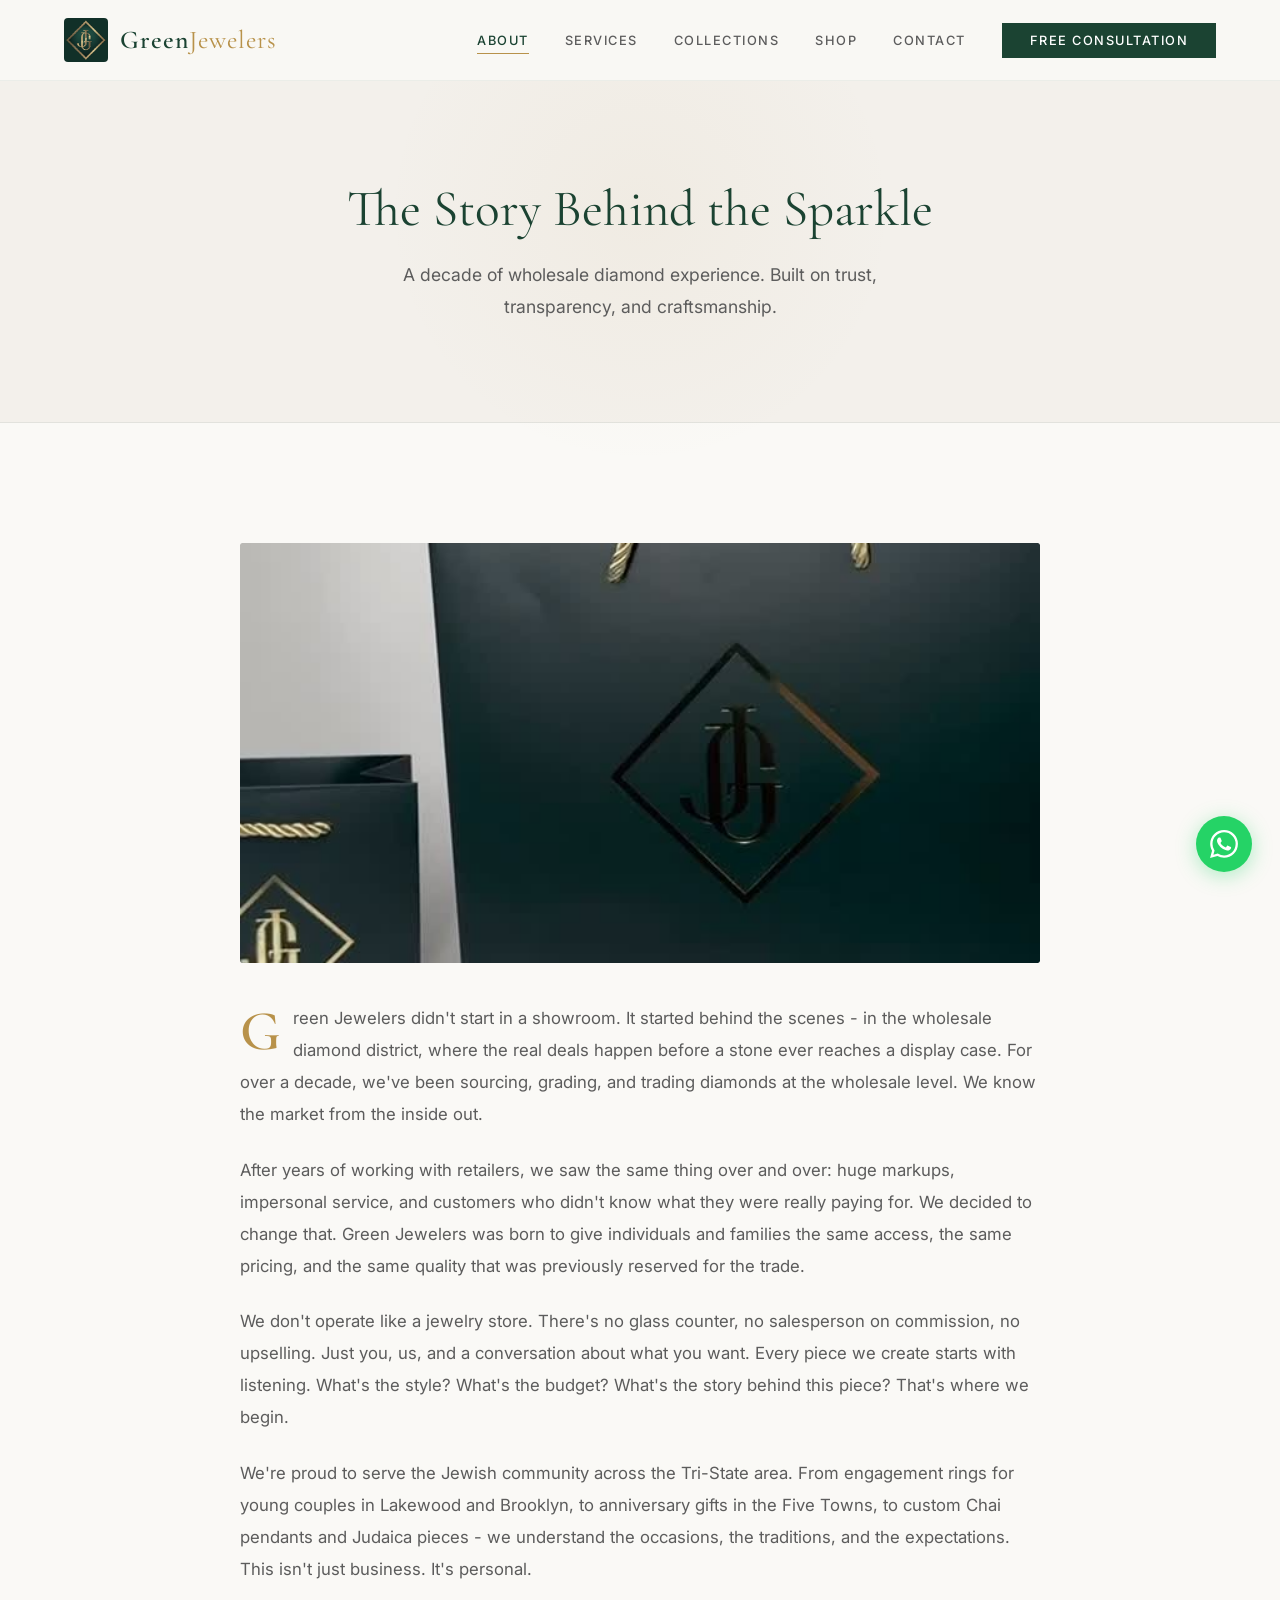
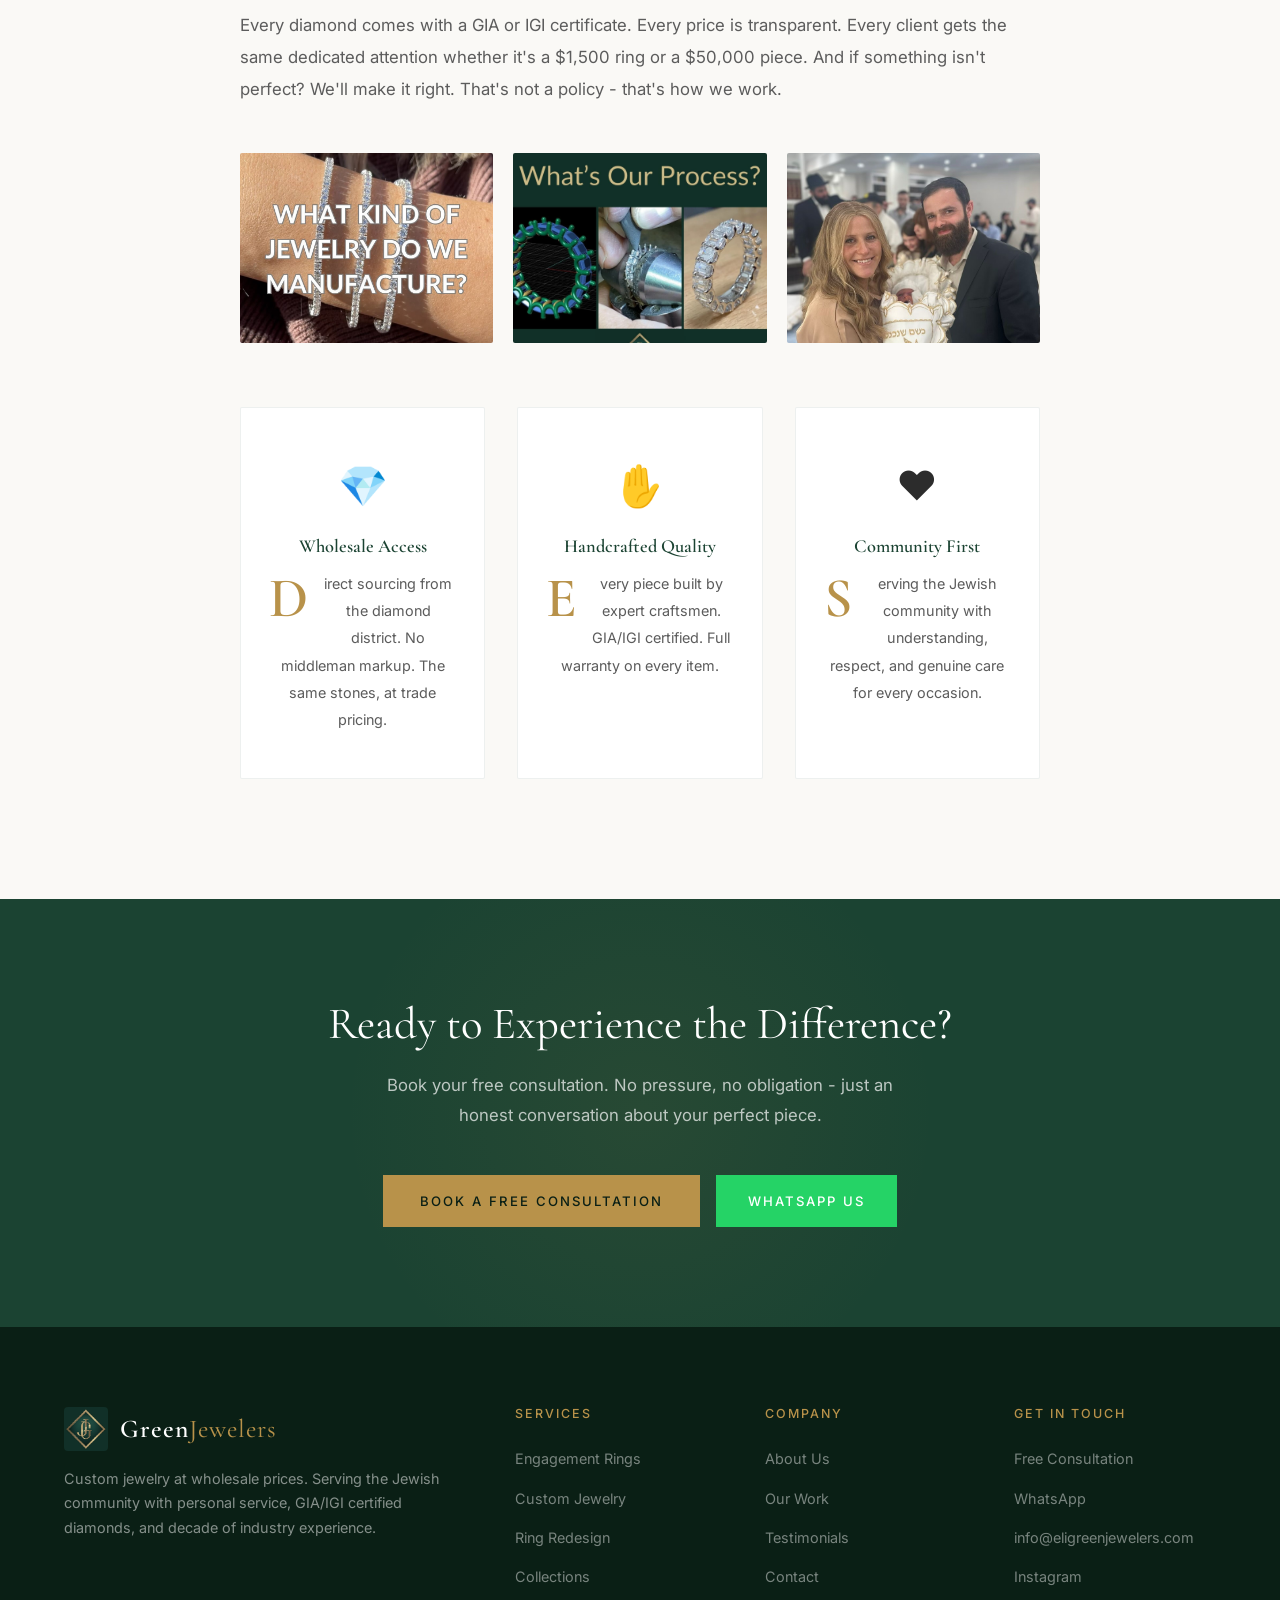
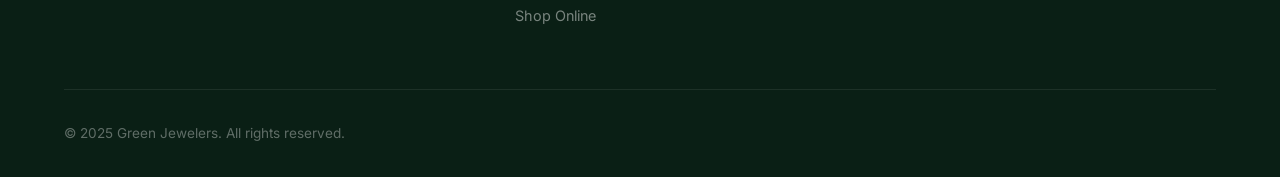
==== commit 60505320: "Luxury redesign: new theme, typography, JS effects - Rewrite styles.css: warm ivory + emerald + gold" ====
--- a/about.html
+++ b/about.html
@@ -12,12 +12,32 @@
 
   <link rel="preconnect" href="https://fonts.googleapis.com">
   <link rel="preconnect" href="https://fonts.gstatic.com" crossorigin>
-  <link href="https://fonts.googleapis.com/css2?family=Inter:wght@400;500;600;700&family=Playfair+Display:wght@400;600;700&display=swap" rel="stylesheet">
+  <link href="https://fonts.googleapis.com/css2?family=Cormorant+Garamond:wght@300;400;500;600&family=Inter:wght@400;500;600;700&display=swap" rel="stylesheet">
 
   <link rel="icon" type="image/jpeg" href="images/green-jewelers-logo.jpg">
 
   <link rel="stylesheet" href="css/styles.css">
   <link rel="stylesheet" href="css/pages.css">
+
+  <!-- Matomo -->
+  <script>
+    var _paq = window._paq = window._paq || [];
+    /* tracker methods like "setCustomDimension" should be called before "trackPageView" */
+    _paq.push(["setDocumentTitle", document.domain + "/" + document.title]);
+    _paq.push(["setCookieDomain", "*.eligreenjewelers.com"]);
+    _paq.push(["setDomains", ["*.eligreenjewelers.com"]]);
+    _paq.push(['trackPageView']);
+    _paq.push(['enableLinkTracking']);
+    (function() {
+      var u="https://matomo.alphalockandsafe.com/matomo/";
+      _paq.push(['setTrackerUrl', u+'matomo.php']);
+      _paq.push(['setSiteId', '13']);
+      var d=document, g=d.createElement('script'), s=d.getElementsByTagName('script')[0];
+      g.async=true; g.src=u+'matomo.js'; s.parentNode.insertBefore(g,s);
+    })();
+  </script>
+  <noscript><p><img referrerpolicy="no-referrer-when-downgrade" src="https://matomo.alphalockandsafe.com/matomo/matomo.php?idsite=13&amp;rec=1" style="border:0;" alt="" /></p></noscript>
+  <!-- End Matomo Code -->
 </head>
 <body>
 
@@ -28,8 +48,10 @@
     <nav class="nav-wrapper" aria-label="Main navigation">
       <a href="index.html" class="logo"><img src="images/green-jewelers-logo.jpg" alt="Green Jewelers logo" class="logo-img"> Green <span>Jewelers</span></a>
       <ul class="nav-links">
-        <li><a href="about.html">About</a></li>
+        <li><a href="about.html" class="active">About</a></li>
         <li><a href="services.html">Services</a></li>
+        <li><a href="collections.html">Collections</a></li>
+        <li><a href="products.html">Shop</a></li>
         <li><a href="contact.html">Contact</a></li>
         <li><a href="contact.html" class="nav-cta">Free Consultation</a></li>
       </ul>
@@ -129,13 +151,15 @@
             <li><a href="services.html#engagement-rings">Engagement Rings</a></li>
             <li><a href="services.html#custom-jewelry">Custom Jewelry</a></li>
             <li><a href="services.html#redesign">Ring Redesign</a></li>
-            <li><a href="services.html#custom-jewelry">Tennis Bracelets</a></li>
+            <li><a href="collections.html">Collections</a></li>
+            <li><a href="products.html">Shop Online</a></li>
           </ul>
         </div>
         <div class="footer-col">
           <h4>Company</h4>
           <ul>
             <li><a href="about.html">About Us</a></li>
+            <li><a href="collections.html">Our Work</a></li>
             <li><a href="index.html#testimonials">Testimonials</a></li>
             <li><a href="contact.html">Contact</a></li>
           </ul>
--- a/css/styles.css
+++ b/css/styles.css
@@ -1,5 +1,6 @@
-/* ===== GREEN JEWELERS - Dark Luxury Theme ===== */
-/* Color Palette: Dark #0a0a0f, Surface #111116, Gold #D4A853, White */
+/* ===== GREEN JEWELERS - Luxury Light Theme ===== */
+/* Inspired by Cartier, Harry Winston, Tiffany, Stephanie Gottlieb */
+/* Palette: Deep Emerald Green + Gold + Ivory (matching logo) */
 
 /* --- Reset & Base --- */
 *, *::before, *::after {
@@ -9,31 +10,33 @@
 }
 
 :root {
-  --bg: #0a0a0f;
-  --bg-surface: #111116;
-  --bg-card: #18181f;
-  --bg-card-hover: #1e1e28;
-  --border: rgba(212, 168, 83, 0.12);
-  --border-hover: rgba(212, 168, 83, 0.35);
-  --gold: #D4A853;
-  --gold-light: #E8C97A;
-  --gold-dark: #B8903A;
-  --gold-glow: rgba(212, 168, 83, 0.15);
-  --gold-glow-strong: rgba(212, 168, 83, 0.3);
+  --bg: #FAF9F6;
+  --bg-surface: #F3F0EB;
+  --bg-card: #FFFFFF;
+  --bg-card-hover: #FFFFFF;
+  --border: rgba(27, 67, 50, 0.08);
+  --border-hover: rgba(27, 67, 50, 0.18);
+  --gold: #B8924A;
+  --gold-light: #CEAA64;
+  --gold-dark: #9A7838;
+  --gold-glow: rgba(184, 146, 74, 0.1);
+  --gold-glow-strong: rgba(184, 146, 74, 0.2);
   --white: #FFFFFF;
-  --text: #e8e6e3;
-  --text-muted: #9a9a9a;
-  --text-dim: #6b6b6b;
+  --text: #2C2C2C;
+  --text-muted: #5C5C5C;
+  --text-dim: #999999;
   --green: #1B4332;
   --green-light: #2D6A4F;
-  --green-dark: #0B2B1E;
-  --font-heading: 'Playfair Display', Georgia, 'Times New Roman', serif;
+  --green-dark: #0F2E1F;
+  --green-deep: #0A1F15;
+  --font-heading: 'Cormorant Garamond', Georgia, 'Times New Roman', serif;
   --font-body: 'Inter', -apple-system, BlinkMacSystemFont, 'Segoe UI', sans-serif;
   --max-width: 1200px;
-  --transition: 0.3s ease;
-  --glow-sm: 0 0 20px rgba(212, 168, 83, 0.08);
-  --glow-md: 0 0 40px rgba(212, 168, 83, 0.12);
-  --glow-lg: 0 8px 60px rgba(212, 168, 83, 0.18);
+  --transition: 0.4s cubic-bezier(0.25, 0.46, 0.45, 0.94);
+  --shadow-sm: 0 2px 8px rgba(0, 0, 0, 0.04);
+  --shadow-md: 0 8px 30px rgba(0, 0, 0, 0.06);
+  --shadow-lg: 0 20px 60px rgba(0, 0, 0, 0.08);
+  --shadow-xl: 0 32px 80px rgba(0, 0, 0, 0.1);
 }
 
 html {
@@ -47,6 +50,7 @@
   background: var(--bg);
   line-height: 1.7;
   -webkit-font-smoothing: antialiased;
+  -moz-osx-font-smoothing: grayscale;
   overflow-x: hidden;
 }
 
@@ -60,9 +64,9 @@
 
 h1, h2, h3, h4 {
   font-family: var(--font-heading);
-  font-weight: 700;
-  line-height: 1.2;
-  color: var(--white);
+  font-weight: 500;
+  line-height: 1.15;
+  color: var(--green);
 }
 
 .container {
@@ -76,8 +80,8 @@
   position: absolute;
   top: -100%;
   left: 16px;
-  background: var(--gold);
-  color: var(--bg);
+  background: var(--green);
+  color: var(--white);
   padding: 12px 24px;
   border-radius: 0 0 8px 8px;
   font-weight: 600;
@@ -96,104 +100,104 @@
 
 /* --- Logo Image --- */
 .logo-img {
-  height: 40px; width: auto; border-radius: 6px;
-  vertical-align: middle; margin-right: 10px; filter: brightness(1.1);
+  height: 44px; width: auto; border-radius: 4px;
+  vertical-align: middle; margin-right: 12px;
 }
 
 /* --- Buttons --- */
 .btn {
   display: inline-flex; align-items: center; gap: 8px;
-  padding: 14px 32px; border-radius: 6px;
-  font-family: var(--font-body); font-size: 0.95rem; font-weight: 600;
-  letter-spacing: 0.5px; text-transform: uppercase; cursor: pointer;
-  transition: all var(--transition); border: 2px solid transparent;
+  padding: 14px 36px; border-radius: 0;
+  font-family: var(--font-body); font-size: 0.82rem; font-weight: 500;
+  letter-spacing: 2px; text-transform: uppercase; cursor: pointer;
+  transition: all var(--transition); border: 1.5px solid transparent;
   text-decoration: none; position: relative;
 }
 .btn-primary {
-  background: var(--gold); color: var(--bg); border-color: var(--gold);
-  box-shadow: 0 4px 20px rgba(212,168,83,0.3);
+  background: var(--green); color: var(--white); border-color: var(--green);
 }
 .btn-primary:hover {
-  background: var(--gold-light); border-color: var(--gold-light);
-  box-shadow: 0 6px 30px rgba(212,168,83,0.5); transform: translateY(-2px);
-}
-.btn-primary:focus-visible { outline: 3px solid var(--gold-light); outline-offset: 3px; }
+  background: var(--green-light); border-color: var(--green-light);
+  transform: translateY(-2px); box-shadow: var(--shadow-md);
+}
+.btn-primary:focus-visible { outline: 3px solid var(--green-light); outline-offset: 3px; }
 
 .btn-secondary {
-  background: transparent; color: var(--white); border-color: rgba(255,255,255,0.3);
+  background: transparent; color: var(--green); border-color: var(--green);
 }
 .btn-secondary:hover {
-  background: rgba(255,255,255,0.08); border-color: rgba(255,255,255,0.5); transform: translateY(-2px);
-}
-.btn-secondary:focus-visible { outline: 3px solid var(--white); outline-offset: 3px; }
-
-.btn-outline { background: transparent; color: var(--gold); border-color: var(--gold); }
+  background: var(--green); color: var(--white);
+  transform: translateY(-2px);
+}
+.btn-secondary:focus-visible { outline: 3px solid var(--green); outline-offset: 3px; }
+
+.btn-outline { background: transparent; color: var(--green); border-color: var(--gold); }
 .btn-outline:hover {
-  background: var(--gold); color: var(--bg);
-  box-shadow: 0 4px 20px rgba(212,168,83,0.3); transform: translateY(-2px);
-}
-.btn-outline:focus-visible { outline: 3px solid var(--gold-light); outline-offset: 3px; }
+  background: var(--gold); color: var(--white);
+  transform: translateY(-2px);
+}
+.btn-outline:focus-visible { outline: 3px solid var(--gold); outline-offset: 3px; }
 
 .btn-whatsapp { background: #25D366; color: var(--white); border-color: #25D366; }
 .btn-whatsapp:hover {
   background: #1DA851; border-color: #1DA851;
-  box-shadow: 0 4px 20px rgba(37,211,102,0.3); transform: translateY(-2px);
+  transform: translateY(-2px); box-shadow: 0 4px 20px rgba(37,211,102,0.25);
 }
 .btn-whatsapp:focus-visible { outline: 3px solid #25D366; outline-offset: 3px; }
 
 /* --- Header / Navigation --- */
 .site-header {
   position: fixed; top: 0; left: 0; right: 0; z-index: 1000;
-  background: rgba(10,10,15,0.85);
-  backdrop-filter: blur(20px); -webkit-backdrop-filter: blur(20px);
-  border-bottom: 1px solid var(--border);
+  background: rgba(250, 249, 246, 0.9);
+  backdrop-filter: blur(24px); -webkit-backdrop-filter: blur(24px);
+  border-bottom: 1px solid rgba(27, 67, 50, 0.06);
   transition: all var(--transition);
 }
 .site-header.scrolled {
-  background: rgba(10,10,15,0.95);
-  box-shadow: 0 4px 30px rgba(0,0,0,0.3);
+  background: rgba(250, 249, 246, 0.97);
+  box-shadow: 0 1px 20px rgba(0, 0, 0, 0.04);
 }
 
 .nav-wrapper {
   display: flex; align-items: center; justify-content: space-between;
-  padding: 16px 24px; max-width: var(--max-width); margin: 0 auto;
+  padding: 18px 24px; max-width: var(--max-width); margin: 0 auto;
 }
 .logo {
-  font-family: var(--font-heading); font-size: 1.5rem; color: var(--gold);
-  font-weight: 700; letter-spacing: 1px; display: flex; align-items: center;
-}
-.logo span { color: var(--white); font-weight: 400; }
+  font-family: var(--font-heading); font-size: 1.6rem; color: var(--green);
+  font-weight: 600; letter-spacing: 1px; display: flex; align-items: center;
+}
+.logo span { color: var(--gold); font-weight: 400; }
 
 .nav-links {
-  display: flex; align-items: center; gap: 32px; list-style: none;
+  display: flex; align-items: center; gap: 36px; list-style: none;
 }
 .nav-links a {
-  color: var(--text-muted); font-size: 0.9rem; font-weight: 500;
-  letter-spacing: 0.5px; text-transform: uppercase; position: relative;
+  color: var(--text-muted); font-size: 0.8rem; font-weight: 500;
+  letter-spacing: 1.5px; text-transform: uppercase; position: relative;
   transition: color var(--transition);
 }
-.nav-links a:hover, .nav-links a.active { color: var(--white); }
+.nav-links a:hover, .nav-links a.active { color: var(--green); }
 .nav-links a::after {
-  content: ''; position: absolute; bottom: -4px; left: 0;
-  width: 0; height: 2px; background: var(--gold); transition: width var(--transition);
+  content: ''; position: absolute; bottom: -6px; left: 0;
+  width: 0; height: 1px; background: var(--gold); transition: width var(--transition);
 }
 .nav-links a:hover::after, .nav-links a.active::after { width: 100%; }
-.nav-links a:focus-visible { outline: 2px solid var(--gold); outline-offset: 4px; border-radius: 2px; }
+.nav-links a:focus-visible { outline: 2px solid var(--green); outline-offset: 4px; border-radius: 2px; }
 
 .nav-cta {
-  padding: 10px 24px !important; background: var(--gold);
-  color: var(--bg) !important; border-radius: 6px; font-weight: 600 !important;
-  transition: all var(--transition) !important;
+  padding: 10px 28px !important; background: var(--green);
+  color: var(--white) !important; font-weight: 500 !important;
+  letter-spacing: 1.5px !important; transition: all var(--transition) !important;
 }
 .nav-cta::after { display: none !important; }
-.nav-cta:hover { background: var(--gold-light); box-shadow: 0 4px 20px rgba(212,168,83,0.3); }
+.nav-cta:hover { background: var(--green-light) !important; }
 
 .hamburger {
   display: none; flex-direction: column; gap: 5px;
   background: none; border: none; cursor: pointer; padding: 8px; border-radius: 4px;
 }
-.hamburger:focus-visible { outline: 2px solid var(--gold); outline-offset: 2px; }
-.hamburger span { display: block; width: 24px; height: 2px; background: var(--white); transition: all var(--transition); }
+.hamburger:focus-visible { outline: 2px solid var(--green); outline-offset: 2px; }
+.hamburger span { display: block; width: 24px; height: 1.5px; background: var(--green); transition: all var(--transition); }
 
 /* --- Hero --- */
 .hero {
@@ -202,336 +206,365 @@
 }
 .hero::before {
   content: ''; position: absolute; top: -20%; right: -10%;
-  width: 600px; height: 600px;
-  background: radial-gradient(circle, rgba(212,168,83,0.08) 0%, transparent 70%);
+  width: 700px; height: 700px;
+  background: radial-gradient(circle, rgba(184, 146, 74, 0.06) 0%, transparent 70%);
   border-radius: 50%; pointer-events: none;
-  animation: float-glow 8s ease-in-out infinite;
+  animation: float-glow 10s ease-in-out infinite;
 }
 .hero::after {
   content: ''; position: absolute; bottom: -15%; left: -5%;
-  width: 500px; height: 500px;
-  background: radial-gradient(circle, rgba(212,168,83,0.05) 0%, transparent 70%);
+  width: 600px; height: 600px;
+  background: radial-gradient(circle, rgba(27, 67, 50, 0.04) 0%, transparent 70%);
   border-radius: 50%; pointer-events: none;
-  animation: float-glow 10s ease-in-out infinite reverse;
+  animation: float-glow 12s ease-in-out infinite reverse;
 }
 @keyframes float-glow {
   0%, 100% { transform: translate(0,0) scale(1); opacity: 1; }
-  50% { transform: translate(30px,-20px) scale(1.1); opacity: 0.7; }
-}
-
-.hero-content { position: relative; z-index: 2; max-width: 700px; padding: 120px 0; }
+  50% { transform: translate(30px,-20px) scale(1.1); opacity: 0.6; }
+}
+
+.hero-content { position: relative; z-index: 2; max-width: 640px; padding: 140px 0 100px; }
 
 .hero-grid {
-  display: grid; grid-template-columns: 1fr 1fr; gap: 48px; align-items: center;
-}
-.hero-image { position: relative; z-index: 2; display: flex; justify-content: center; align-items: center; }
+  display: grid; grid-template-columns: 1fr 1fr; gap: 64px; align-items: center;
+}
+.hero-image {
+  position: relative; z-index: 2; display: flex; justify-content: center; align-items: center;
+}
 .hero-image img {
-  border-radius: 16px;
-  box-shadow: 0 32px 64px rgba(0,0,0,0.5), 0 0 80px rgba(212,168,83,0.1);
-  object-fit: cover; width: 100%; max-width: 500px; aspect-ratio: 1/1;
-  border: 1px solid var(--border);
+  border-radius: 2px;
+  box-shadow: var(--shadow-xl);
+  object-fit: cover; width: 100%; max-width: 520px; aspect-ratio: 4/5;
+  border: none;
 }
 
 .hero-badge {
-  display: inline-block; padding: 8px 20px;
-  background: var(--gold-glow); border: 1px solid rgba(212,168,83,0.3);
-  border-radius: 100px; color: var(--gold); font-size: 0.8rem;
-  font-weight: 600; letter-spacing: 1.5px; text-transform: uppercase; margin-bottom: 28px;
-  animation: badge-shimmer 3s ease-in-out infinite;
-}
-@keyframes badge-shimmer {
-  0%, 100% { box-shadow: 0 0 0px rgba(212,168,83,0); }
-  50% { box-shadow: 0 0 20px rgba(212,168,83,0.15); }
-}
-
-.hero h1 { font-size: 3.5rem; color: var(--white); margin-bottom: 24px; line-height: 1.1; }
-.hero h1 .accent { color: var(--gold); display: block; text-shadow: 0 0 40px rgba(212,168,83,0.2); }
+  display: inline-block; padding: 8px 24px;
+  background: transparent; border: 1px solid var(--gold);
+  color: var(--gold); font-size: 0.72rem;
+  font-weight: 500; letter-spacing: 3px; text-transform: uppercase; margin-bottom: 32px;
+}
+
+.hero h1 {
+  font-size: 3.8rem; color: var(--green); margin-bottom: 28px; line-height: 1.08;
+  font-weight: 400;
+}
+.hero h1 .accent {
+  color: var(--gold); display: block;
+  font-style: italic; font-weight: 400;
+}
 
 .hero p {
-  font-size: 1.15rem; color: var(--text-muted); max-width: 560px;
-  margin-bottom: 40px; line-height: 1.8;
+  font-size: 1.05rem; color: var(--text-muted); max-width: 520px;
+  margin-bottom: 44px; line-height: 1.9;
 }
 .hero-buttons { display: flex; gap: 16px; flex-wrap: wrap; }
 
 .hero-stats {
-  display: flex; gap: 48px; margin-top: 60px; padding-top: 40px;
-  border-top: 1px solid var(--border);
+  display: flex; gap: 48px; margin-top: 64px; padding-top: 44px;
+  border-top: 1px solid rgba(27, 67, 50, 0.1);
 }
 .hero-stat { text-align: center; }
 .hero-stat .number {
-  display: block; font-family: var(--font-heading); font-size: 2.2rem;
-  color: var(--gold); font-weight: 700;
+  display: block; font-family: var(--font-heading); font-size: 2.4rem;
+  color: var(--green); font-weight: 500;
 }
 .hero-stat .label {
-  color: var(--text-dim); font-size: 0.85rem; text-transform: uppercase; letter-spacing: 1px;
+  color: var(--text-dim); font-size: 0.72rem; text-transform: uppercase; letter-spacing: 2px;
 }
 
 /* --- Section Styles --- */
-.section { padding: 100px 0; }
+.section { padding: 120px 0; }
 .section-alt { background: var(--bg-surface); }
 .section-cream { background: var(--bg-surface); }
-.section-dark { background: var(--bg); color: var(--white); }
+.section-dark { background: var(--green-deep); color: var(--white); }
 .section-green {
-  background: linear-gradient(135deg, #0d1f17, #0a1a12, #0f261b);
+  background: linear-gradient(135deg, var(--green-dark), var(--green), var(--green-dark));
   color: var(--white);
 }
 
-.section-header { text-align: center; max-width: 700px; margin: 0 auto 64px; }
+.section-header { text-align: center; max-width: 680px; margin: 0 auto 72px; }
 .section-header .overline {
-  display: block; color: var(--gold); font-size: 0.8rem; font-weight: 600;
-  letter-spacing: 2px; text-transform: uppercase; margin-bottom: 12px;
-}
-.section-header h2 { font-size: 2.5rem; margin-bottom: 16px; color: var(--white); }
-.section-header p { color: var(--text-muted); font-size: 1.05rem; }
+  display: block; color: var(--gold); font-size: 0.72rem; font-weight: 500;
+  letter-spacing: 3px; text-transform: uppercase; margin-bottom: 16px;
+}
+.section-header h2 {
+  font-size: 2.8rem; margin-bottom: 20px; color: var(--green);
+  font-weight: 400;
+}
+.section-header p { color: var(--text-muted); font-size: 1.05rem; line-height: 1.8; }
 .section-green .section-header h2 { color: var(--white); }
-.section-green .section-header p { color: var(--text-muted); }
+.section-green .section-header p { color: rgba(255, 255, 255, 0.7); }
 
 /* --- Value Props --- */
-.value-grid { display: grid; grid-template-columns: repeat(4,1fr); gap: 24px; }
+.value-grid { display: grid; grid-template-columns: repeat(4,1fr); gap: 32px; }
 .value-card {
-  text-align: center; padding: 40px 24px; background: var(--bg-card);
-  border-radius: 12px; border: 1px solid var(--border);
-  transition: all 0.4s ease; position: relative; overflow: hidden;
+  text-align: center; padding: 48px 28px; background: var(--bg-card);
+  border-radius: 2px; border: 1px solid var(--border);
+  transition: all 0.5s cubic-bezier(0.25, 0.46, 0.45, 0.94); position: relative; overflow: hidden;
 }
 .value-card::before {
   content: ''; position: absolute; inset: 0;
-  background: radial-gradient(circle at 50% 0%, rgba(212,168,83,0.06), transparent 70%);
-  opacity: 0; transition: opacity 0.4s ease;
+  background: linear-gradient(180deg, rgba(184, 146, 74, 0.03), transparent 60%);
+  opacity: 0; transition: opacity 0.5s ease;
 }
 .value-card:hover {
-  transform: translateY(-6px); border-color: var(--border-hover);
-  box-shadow: var(--glow-lg);
+  transform: translateY(-8px);
+  box-shadow: var(--shadow-lg);
+  border-color: var(--border-hover);
 }
 .value-card:hover::before { opacity: 1; }
 
 .value-icon {
-  width: 64px; height: 64px; margin: 0 auto 20px;
-  background: var(--gold-glow); border: 1px solid rgba(212,168,83,0.2);
+  width: 64px; height: 64px; margin: 0 auto 24px;
+  background: transparent; border: 1px solid var(--gold);
   border-radius: 50%; display: flex; align-items: center; justify-content: center;
-  font-size: 1.5rem; transition: all 0.4s ease;
+  font-size: 1.4rem; transition: all 0.5s ease; color: var(--gold);
 }
 .value-card:hover .value-icon {
-  box-shadow: 0 0 30px rgba(212,168,83,0.2); border-color: rgba(212,168,83,0.4);
-}
-.value-card h3 { font-size: 1.15rem; margin-bottom: 12px; color: var(--white); }
-.value-card p { font-size: 0.9rem; color: var(--text-muted); line-height: 1.6; }
+  background: var(--gold); color: var(--white);
+}
+.value-card h3 { font-size: 1.2rem; margin-bottom: 14px; color: var(--green); font-weight: 600; }
+.value-card p { font-size: 0.92rem; color: var(--text-muted); line-height: 1.7; position: relative; }
+
+/* --- Meeting Options --- */
+.meeting-options { display: grid; grid-template-columns: repeat(3,1fr); gap: 32px; }
 
 /* --- Categories Grid --- */
 .categories-grid { display: grid; grid-template-columns: repeat(3,1fr); gap: 24px; }
 .category-card {
-  position: relative; border-radius: 12px; overflow: hidden; background: var(--bg-card);
-  height: 340px; display: flex; align-items: flex-end; cursor: pointer;
-  transition: all 0.4s ease; border: 1px solid var(--border);
+  position: relative; border-radius: 2px; overflow: hidden; background: var(--green-deep);
+  height: 380px; display: flex; align-items: flex-end; cursor: pointer;
+  transition: all 0.5s ease; border: none;
 }
 .category-card::before {
   content: ''; position: absolute; inset: 0;
-  background: linear-gradient(to top, rgba(0,0,0,0.85) 0%, rgba(0,0,0,0.3) 50%, rgba(0,0,0,0.1) 100%);
+  background: linear-gradient(to top, rgba(15, 46, 31, 0.9) 0%, rgba(15, 46, 31, 0.4) 40%, rgba(0,0,0,0.05) 100%);
   z-index: 1;
 }
 .category-card:hover {
-  transform: translateY(-6px); border-color: var(--border-hover); box-shadow: var(--glow-lg);
+  transform: translateY(-4px); box-shadow: var(--shadow-xl);
 }
 .category-card .card-bg {
   position: absolute; inset: 0; background-size: cover;
-  background-position: center; transition: transform 0.6s ease;
-}
-.category-card:hover .card-bg { transform: scale(1.08); }
-.category-content { position: relative; z-index: 2; padding: 32px; color: var(--white); }
-.category-content h3 { font-size: 1.4rem; margin-bottom: 8px; }
-.category-content p { font-size: 0.9rem; opacity: 0.8; margin-bottom: 16px; }
+  background-position: center; transition: transform 0.8s cubic-bezier(0.25, 0.46, 0.45, 0.94);
+}
+.category-card:hover .card-bg { transform: scale(1.06); }
+.category-content { position: relative; z-index: 2; padding: 36px; color: var(--white); }
+.category-content h3 { font-size: 1.5rem; margin-bottom: 10px; color: var(--white); font-weight: 500; }
+.category-content p { font-size: 0.9rem; opacity: 0.8; margin-bottom: 20px; }
 .category-content .card-link {
-  color: var(--gold); font-weight: 600; font-size: 0.85rem;
-  text-transform: uppercase; letter-spacing: 1px; transition: all var(--transition);
-}
-.category-card:hover .card-link { letter-spacing: 2px; }
+  color: var(--gold-light); font-weight: 500; font-size: 0.75rem;
+  text-transform: uppercase; letter-spacing: 2px; transition: all var(--transition);
+}
+.category-card:hover .card-link { letter-spacing: 3px; }
 .category-card:focus-visible { outline: 3px solid var(--gold); outline-offset: 2px; }
 
 /* --- Gallery Grid --- */
 .gallery-grid { display: grid; grid-template-columns: repeat(4,1fr); gap: 16px; }
 .gallery-item {
-  border-radius: 12px; overflow: hidden; position: relative;
-  border: 1px solid var(--border); transition: all 0.4s ease;
-}
-.gallery-item:hover { border-color: var(--border-hover); box-shadow: var(--glow-md); }
+  border-radius: 2px; overflow: hidden; position: relative;
+  border: none; transition: all 0.5s ease;
+}
+.gallery-item:hover { box-shadow: var(--shadow-md); }
 .gallery-item img {
-  width: 100%; aspect-ratio: 1/1; object-fit: cover; transition: transform 0.6s ease;
+  width: 100%; aspect-ratio: 1/1; object-fit: cover; transition: transform 0.8s ease;
 }
 .gallery-item:hover img { transform: scale(1.05); }
 
 /* --- Process / Steps --- */
-.steps-grid { display: grid; grid-template-columns: repeat(4,1fr); gap: 32px; position: relative; }
+.steps-grid { display: grid; grid-template-columns: repeat(4,1fr); gap: 40px; position: relative; }
 .steps-grid::before {
-  content: ''; position: absolute; top: 40px; left: 10%; right: 10%; height: 2px;
-  background: linear-gradient(90deg, transparent, var(--gold), transparent); opacity: 0.2;
+  content: ''; position: absolute; top: 40px; left: 10%; right: 10%; height: 1px;
+  background: linear-gradient(90deg, transparent, var(--gold), transparent); opacity: 0.3;
 }
 .step-card { text-align: center; position: relative; }
 .step-number {
-  width: 80px; height: 80px; margin: 0 auto 24px; border-radius: 50%;
-  background: var(--bg-card); border: 2px solid var(--gold); color: var(--gold);
-  font-family: var(--font-heading); font-size: 1.8rem; font-weight: 700;
+  width: 80px; height: 80px; margin: 0 auto 28px; border-radius: 50%;
+  background: transparent; border: 1px solid var(--gold); color: var(--gold);
+  font-family: var(--font-heading); font-size: 2rem; font-weight: 400;
   display: flex; align-items: center; justify-content: center;
-  position: relative; z-index: 2; box-shadow: var(--glow-sm); transition: all 0.4s ease;
-}
-.step-card:hover .step-number { box-shadow: var(--glow-md); background: var(--gold-glow); }
-.step-card h3 { font-size: 1.15rem; margin-bottom: 12px; color: var(--white); }
-.step-card p { font-size: 0.9rem; color: var(--text-muted); line-height: 1.6; }
+  position: relative; z-index: 2; transition: all 0.5s ease;
+}
+.step-card:hover .step-number { background: var(--gold); color: var(--white); }
+.step-card h3 { font-size: 1.15rem; margin-bottom: 14px; color: var(--green); font-weight: 600; }
+.step-card p { font-size: 0.92rem; color: var(--text-muted); line-height: 1.7; }
 
 /* --- Testimonials --- */
 .testimonials-grid { display: grid; grid-template-columns: repeat(3,1fr); gap: 32px; }
 .testimonial-card {
-  background: var(--bg-card); padding: 40px; border-radius: 12px;
-  border: 1px solid var(--border); position: relative; transition: all 0.4s ease;
+  background: var(--bg-card); padding: 48px 40px; border-radius: 2px;
+  border: 1px solid var(--border); position: relative; transition: all 0.5s ease;
 }
 .testimonial-card:hover {
-  border-color: var(--border-hover); box-shadow: var(--glow-md); transform: translateY(-4px);
+  border-color: var(--border-hover); box-shadow: var(--shadow-lg); transform: translateY(-6px);
 }
 .testimonial-card::before {
-  content: '\201C'; position: absolute; top: 20px; left: 32px;
-  font-size: 4rem; font-family: var(--font-heading); color: var(--gold);
-  opacity: 0.2; line-height: 1;
-}
-.testimonial-stars { color: var(--gold); font-size: 1rem; margin-bottom: 16px; letter-spacing: 2px; }
+  content: '\201C'; position: absolute; top: 20px; left: 36px;
+  font-size: 5rem; font-family: var(--font-heading); color: var(--gold);
+  opacity: 0.15; line-height: 1;
+}
+.testimonial-stars { color: var(--gold); font-size: 0.9rem; margin-bottom: 20px; letter-spacing: 3px; }
 .testimonial-card blockquote {
-  font-size: 0.95rem; line-height: 1.7; color: var(--text); margin-bottom: 20px; font-style: italic;
-}
-.testimonial-author { font-weight: 600; font-size: 0.9rem; color: var(--white); }
-.testimonial-location { color: var(--text-dim); font-size: 0.8rem; }
+  font-size: 0.95rem; line-height: 1.8; color: var(--text); margin-bottom: 24px; font-style: italic;
+}
+.testimonial-author { font-weight: 600; font-size: 0.9rem; color: var(--green); }
+.testimonial-location { color: var(--text-dim); font-size: 0.8rem; margin-top: 2px; }
 
 /* --- Lab vs Natural --- */
-.comparison-wrapper { display: grid; grid-template-columns: 1fr 1fr; gap: 48px; align-items: center; }
-.comparison-text h2 { font-size: 2.2rem; margin-bottom: 20px; }
-.comparison-text p { color: var(--text-muted); margin-bottom: 24px; line-height: 1.8; }
-.comparison-features { list-style: none; margin-bottom: 32px; }
-.comparison-features li { padding: 8px 0 8px 28px; position: relative; color: var(--text); }
+.comparison-wrapper { display: grid; grid-template-columns: 1fr 1fr; gap: 64px; align-items: center; }
+.comparison-text h2 { font-size: 2.4rem; margin-bottom: 24px; font-weight: 400; }
+.comparison-text p { color: var(--text-muted); margin-bottom: 28px; line-height: 1.9; }
+.comparison-features { list-style: none; margin-bottom: 36px; }
+.comparison-features li { padding: 10px 0 10px 32px; position: relative; color: var(--text); }
 .comparison-features li::before { content: '\2713'; position: absolute; left: 0; color: var(--gold); font-weight: 700; }
 .comparison-visual {
   background: var(--bg-card); border: 1px solid var(--border);
-  border-radius: 16px; padding: 48px; text-align: center;
+  border-radius: 2px; padding: 48px; text-align: center;
 }
 .comparison-visual img {
-  border-radius: 12px; margin-bottom: 24px; width: 100%; max-width: 400px; object-fit: cover;
+  border-radius: 2px; margin-bottom: 28px; width: 100%; max-width: 400px; object-fit: cover;
 }
 
 /* --- Service Areas --- */
 .areas-grid { display: grid; grid-template-columns: repeat(3,1fr); gap: 24px; }
 .area-card {
-  padding: 32px; background: rgba(212,168,83,0.04); border-radius: 12px;
-  border: 1px solid rgba(212,168,83,0.1); transition: all 0.4s ease;
+  padding: 36px; background: rgba(255, 255, 255, 0.06); border-radius: 2px;
+  border: 1px solid rgba(255, 255, 255, 0.1); transition: all 0.5s ease;
 }
 .area-card:hover {
-  border-color: rgba(212,168,83,0.25); box-shadow: 0 0 30px rgba(212,168,83,0.08);
-}
-.area-card h3 { color: var(--gold); font-size: 1.1rem; margin-bottom: 12px; }
-.area-card p { color: var(--text-muted); font-size: 0.9rem; line-height: 1.8; }
+  border-color: rgba(255, 255, 255, 0.2); background: rgba(255, 255, 255, 0.08);
+  transform: translateY(-4px);
+}
+.area-card h3 { color: var(--gold-light); font-size: 1.15rem; margin-bottom: 12px; font-weight: 500; }
+.area-card p { color: rgba(255, 255, 255, 0.6); font-size: 0.92rem; line-height: 1.8; }
 
 /* --- CTA Banner --- */
 .cta-banner {
-  background: var(--bg-surface); padding: 80px 0; text-align: center;
+  background: var(--green); padding: 100px 0; text-align: center;
   position: relative; overflow: hidden;
-  border-top: 1px solid var(--border); border-bottom: 1px solid var(--border);
 }
 .cta-banner::before {
   content: ''; position: absolute; top: 50%; left: 50%;
-  transform: translate(-50%,-50%); width: 600px; height: 600px;
-  background: radial-gradient(circle, rgba(212,168,83,0.06) 0%, transparent 60%);
+  transform: translate(-50%,-50%); width: 700px; height: 700px;
+  background: radial-gradient(circle, rgba(184, 146, 74, 0.08) 0%, transparent 60%);
   pointer-events: none;
 }
-.cta-banner h2 { font-size: 2.5rem; color: var(--white); margin-bottom: 16px; position: relative; }
+.cta-banner h2 {
+  font-size: 2.8rem; color: var(--white); margin-bottom: 20px; position: relative;
+  font-weight: 400;
+}
 .cta-banner p {
-  color: var(--text-muted); font-size: 1.1rem; max-width: 600px;
-  margin: 0 auto 40px; position: relative;
+  color: rgba(255, 255, 255, 0.7); font-size: 1.05rem; max-width: 560px;
+  margin: 0 auto 44px; position: relative; line-height: 1.8;
 }
 .cta-buttons { display: flex; justify-content: center; gap: 16px; flex-wrap: wrap; position: relative; }
+.cta-banner .btn-primary {
+  background: var(--gold); color: var(--green-deep); border-color: var(--gold);
+}
+.cta-banner .btn-primary:hover {
+  background: var(--gold-light); border-color: var(--gold-light);
+}
+.cta-banner .btn-secondary {
+  color: var(--white); border-color: rgba(255, 255, 255, 0.3);
+}
+.cta-banner .btn-secondary:hover {
+  background: rgba(255, 255, 255, 0.1); border-color: var(--white); color: var(--white);
+}
 
 /* --- Consultation Form --- */
-.consultation-grid { display: grid; grid-template-columns: 1fr 1fr; gap: 64px; align-items: start; }
-.consultation-info h2 { font-size: 2.2rem; margin-bottom: 20px; }
-.consultation-info p { color: var(--text-muted); margin-bottom: 32px; line-height: 1.8; }
-
-.contact-methods { list-style: none; margin-bottom: 32px; }
+.consultation-grid { display: grid; grid-template-columns: 1fr 1fr; gap: 72px; align-items: start; }
+.consultation-info h2 { font-size: 2.4rem; margin-bottom: 24px; font-weight: 400; }
+.consultation-info p { color: var(--text-muted); margin-bottom: 36px; line-height: 1.9; }
+
+.contact-methods { list-style: none; margin-bottom: 36px; }
 .contact-methods li {
-  display: flex; align-items: center; gap: 16px; padding: 16px 0;
+  display: flex; align-items: center; gap: 16px; padding: 18px 0;
   border-bottom: 1px solid var(--border);
 }
 .contact-methods .method-icon {
-  width: 48px; height: 48px; background: var(--gold-glow);
-  border: 1px solid var(--border); border-radius: 50%;
+  width: 48px; height: 48px; background: transparent;
+  border: 1px solid var(--gold); border-radius: 50%;
   display: flex; align-items: center; justify-content: center;
-  font-size: 1.2rem; flex-shrink: 0;
-}
-.contact-methods .method-label { font-weight: 600; font-size: 0.9rem; display: block; color: var(--white); }
+  font-size: 1.1rem; flex-shrink: 0; color: var(--gold);
+}
+.contact-methods .method-label { font-weight: 600; font-size: 0.9rem; display: block; color: var(--green); }
 .contact-methods .method-value { color: var(--text-muted); font-size: 0.9rem; }
 
 .consultation-form {
-  background: var(--bg-card); padding: 48px; border-radius: 16px;
-  border: 1px solid var(--border); box-shadow: 0 20px 60px rgba(0,0,0,0.3);
-}
-.consultation-form h3 { font-size: 1.5rem; margin-bottom: 8px; }
-.consultation-form .form-subtitle { color: var(--text-muted); margin-bottom: 32px; font-size: 0.9rem; }
-
-.form-group { margin-bottom: 20px; }
-.form-group label { display: block; font-weight: 600; font-size: 0.85rem; margin-bottom: 6px; color: var(--text); }
+  background: var(--bg-card); padding: 52px; border-radius: 2px;
+  border: 1px solid var(--border); box-shadow: var(--shadow-lg);
+}
+.consultation-form h3 { font-size: 1.6rem; margin-bottom: 8px; font-weight: 500; }
+.consultation-form .form-subtitle { color: var(--text-muted); margin-bottom: 36px; font-size: 0.92rem; }
+
+.form-group { margin-bottom: 22px; }
+.form-group label {
+  display: block; font-weight: 500; font-size: 0.82rem; margin-bottom: 8px;
+  color: var(--text); letter-spacing: 0.5px; text-transform: uppercase;
+}
 .form-group input, .form-group select, .form-group textarea {
-  width: 100%; padding: 12px 16px; border: 1px solid var(--border); border-radius: 8px;
+  width: 100%; padding: 14px 18px; border: 1px solid rgba(27, 67, 50, 0.12); border-radius: 0;
   font-family: var(--font-body); font-size: 0.95rem; color: var(--text);
-  transition: all var(--transition); background: var(--bg-surface);
+  transition: all var(--transition); background: var(--bg);
 }
 .form-group input::placeholder, .form-group textarea::placeholder { color: var(--text-dim); }
 .form-group select { color: var(--text-muted); }
 .form-group input:focus, .form-group select:focus, .form-group textarea:focus {
-  outline: none; border-color: var(--gold); box-shadow: 0 0 0 3px var(--gold-glow);
+  outline: none; border-color: var(--green); box-shadow: 0 0 0 3px rgba(27, 67, 50, 0.06);
 }
 .form-group textarea { resize: vertical; min-height: 100px; }
 .form-row { display: grid; grid-template-columns: 1fr 1fr; gap: 16px; }
-.form-submit { width: 100%; padding: 16px; font-size: 1rem; }
+.form-submit { width: 100%; padding: 16px; font-size: 0.85rem; letter-spacing: 2px; }
 .form-trust { text-align: center; margin-top: 16px; font-size: 0.8rem; color: var(--text-dim); }
 
 /* --- Footer --- */
 .site-footer {
-  background: var(--bg-surface); color: var(--text); padding: 80px 0 32px;
-  border-top: 1px solid var(--border);
+  background: var(--green-deep); color: rgba(255, 255, 255, 0.7); padding: 80px 0 32px;
+  border-top: none;
 }
 .footer-grid { display: grid; grid-template-columns: 2fr 1fr 1fr 1fr; gap: 48px; margin-bottom: 48px; }
-.footer-brand .logo { margin-bottom: 16px; display: flex; }
-.footer-brand p { color: var(--text-dim); font-size: 0.9rem; line-height: 1.7; margin-bottom: 24px; }
+.footer-brand .logo { margin-bottom: 16px; display: flex; color: var(--white); }
+.footer-brand .logo span { color: var(--gold); }
+.footer-brand p { color: rgba(255, 255, 255, 0.5); font-size: 0.9rem; line-height: 1.7; margin-bottom: 24px; }
 
 .footer-social { display: flex; gap: 12px; }
 .footer-social a {
-  width: 40px; height: 40px; background: rgba(212,168,83,0.08);
-  border: 1px solid var(--border); border-radius: 50%;
+  width: 40px; height: 40px; background: rgba(255, 255, 255, 0.05);
+  border: 1px solid rgba(255, 255, 255, 0.1); border-radius: 50%;
   display: flex; align-items: center; justify-content: center;
-  color: var(--text-muted); transition: all var(--transition);
-}
-.footer-social a:hover { background: var(--gold); color: var(--bg); border-color: var(--gold); }
+  color: rgba(255, 255, 255, 0.5); transition: all var(--transition);
+}
+.footer-social a:hover { background: var(--gold); color: var(--white); border-color: var(--gold); }
 
 .footer-col h4, .footer-column h4 {
-  color: var(--gold); font-size: 0.9rem; text-transform: uppercase;
-  letter-spacing: 1px; margin-bottom: 20px;
+  color: var(--gold); font-size: 0.78rem; text-transform: uppercase;
+  letter-spacing: 2px; margin-bottom: 24px; font-family: var(--font-body); font-weight: 500;
 }
 .footer-col ul, .footer-column ul { list-style: none; }
-.footer-col ul li, .footer-column ul li { margin-bottom: 10px; }
+.footer-col ul li, .footer-column ul li { margin-bottom: 12px; }
 .footer-col ul a, .footer-column ul a {
-  color: var(--text-dim); font-size: 0.9rem; transition: color var(--transition);
-}
-.footer-col ul a:hover, .footer-column ul a:hover { color: var(--gold); }
+  color: rgba(255, 255, 255, 0.45); font-size: 0.9rem; transition: color var(--transition);
+}
+.footer-col ul a:hover, .footer-column ul a:hover { color: var(--white); }
 
 .footer-bottom {
-  padding-top: 32px; border-top: 1px solid var(--border);
+  padding-top: 32px; border-top: 1px solid rgba(255, 255, 255, 0.08);
   display: flex; justify-content: space-between; align-items: center;
-  font-size: 0.85rem; color: var(--text-dim);
+  font-size: 0.85rem; color: rgba(255, 255, 255, 0.35);
 }
 
 /* --- WhatsApp Float --- */
 .whatsapp-float {
-  position: fixed; bottom: 24px; right: 24px; z-index: 999;
-  width: 60px; height: 60px; background: #25D366; border-radius: 50%;
+  position: fixed; bottom: 28px; right: 28px; z-index: 999;
+  width: 56px; height: 56px; background: #25D366; border-radius: 50%;
   display: flex; align-items: center; justify-content: center;
-  box-shadow: 0 4px 20px rgba(37,211,102,0.4); transition: all var(--transition);
+  box-shadow: 0 4px 20px rgba(37,211,102,0.35); transition: all var(--transition);
   text-decoration: none;
 }
-.whatsapp-float:hover { transform: scale(1.1); box-shadow: 0 6px 28px rgba(37,211,102,0.5); }
+.whatsapp-float:hover { transform: scale(1.1); box-shadow: 0 8px 32px rgba(37,211,102,0.4); }
 .whatsapp-float:focus-visible { outline: 3px solid #25D366; outline-offset: 3px; }
-.whatsapp-float svg { width: 32px; height: 32px; fill: white; }
+.whatsapp-float svg { width: 28px; height: 28px; fill: white; }
 
 /* --- Sparkle Particles (hero) --- */
 .sparkle-container { position: absolute; inset: 0; overflow: hidden; pointer-events: none; z-index: 1; }
@@ -542,15 +575,15 @@
 }
 @keyframes sparkle-float {
   0% { opacity: 0; transform: translateY(0) scale(0); }
-  20% { opacity: 0.8; transform: translateY(-30px) scale(1); }
-  40% { opacity: 0.4; }
+  20% { opacity: 0.5; transform: translateY(-30px) scale(1); }
+  40% { opacity: 0.2; }
   100% { opacity: 0; transform: translateY(-200px) scale(0.3); }
 }
 
 /* --- Scroll Reveal --- */
 .reveal {
-  opacity: 0; transform: translateY(30px);
-  transition: opacity 0.7s ease, transform 0.7s ease;
+  opacity: 0; transform: translateY(40px);
+  transition: opacity 0.8s cubic-bezier(0.25, 0.46, 0.45, 0.94), transform 0.8s cubic-bezier(0.25, 0.46, 0.45, 0.94);
 }
 .reveal.visible { opacity: 1; transform: translateY(0); }
 .reveal-delay-1 { transition-delay: 0.1s; }
@@ -560,9 +593,24 @@
 
 /* --- Gold Divider --- */
 .gold-divider {
-  width: 60px; height: 2px;
-  background: linear-gradient(90deg, transparent, var(--gold), transparent);
-  margin: 0 auto 24px;
+  width: 60px; height: 1px;
+  background: var(--gold);
+  margin: 0 auto 28px;
+}
+
+/* --- Image Reveal Animation --- */
+.img-reveal {
+  clip-path: inset(0 0 100% 0);
+  transition: clip-path 1s cubic-bezier(0.25, 0.46, 0.45, 0.94);
+}
+.img-reveal.visible {
+  clip-path: inset(0 0 0% 0);
+}
+
+/* --- Parallax Image --- */
+.parallax-img {
+  will-change: transform;
+  transition: transform 0.1s linear;
 }
 
 /* --- Responsive --- */
@@ -573,6 +621,7 @@
   .steps-grid::before { display: none; }
   .testimonials-grid { grid-template-columns: 1fr 1fr; }
   .footer-grid { grid-template-columns: 1fr 1fr; }
+  .meeting-options { grid-template-columns: 1fr; }
 }
 
 @media (max-width: 768px) {
@@ -580,24 +629,25 @@
   .nav-links { display: none; }
   .nav-links.active {
     display: flex; flex-direction: column; position: absolute;
-    top: 100%; left: 0; right: 0; background: var(--bg-surface);
+    top: 100%; left: 0; right: 0; background: var(--bg);
     padding: 24px; gap: 20px; border-bottom: 1px solid var(--border);
-    box-shadow: 0 16px 40px rgba(0,0,0,0.5);
+    box-shadow: 0 16px 40px rgba(0,0,0,0.08);
   }
   .hamburger { display: flex; }
   .hero { min-height: auto; padding: 100px 0 60px; }
-  .hero-grid { grid-template-columns: 1fr; gap: 32px; }
+  .hero-grid { grid-template-columns: 1fr; gap: 40px; }
   .hero-image { order: -1; }
-  .hero-image img { max-width: 360px; }
-  .hero h1 { font-size: 2.4rem; }
+  .hero-image img { max-width: 400px; }
+  .hero h1 { font-size: 2.6rem; }
   .hero-stats { gap: 24px; flex-wrap: wrap; }
   .hero-buttons { flex-direction: column; }
   .hero-buttons .btn { text-align: center; justify-content: center; }
-  .section { padding: 64px 0; }
-  .section-header h2 { font-size: 2rem; }
+  .section { padding: 80px 0; }
+  .section-header { margin-bottom: 48px; }
+  .section-header h2 { font-size: 2.2rem; }
   .value-grid { grid-template-columns: 1fr; }
   .categories-grid { grid-template-columns: 1fr; }
-  .category-card { height: 260px; }
+  .category-card { height: 300px; }
   .gallery-grid { grid-template-columns: repeat(2,1fr); }
   .steps-grid { grid-template-columns: 1fr; gap: 24px; }
   .testimonials-grid { grid-template-columns: 1fr; }
@@ -608,13 +658,13 @@
   .form-row { grid-template-columns: 1fr; }
   .footer-grid { grid-template-columns: 1fr; gap: 32px; }
   .footer-bottom { flex-direction: column; gap: 12px; text-align: center; }
-  .cta-banner h2 { font-size: 1.8rem; }
+  .cta-banner h2 { font-size: 2rem; }
   .cta-buttons { flex-direction: column; align-items: center; }
 }
 
 @media (max-width: 480px) {
-  .hero h1 { font-size: 2rem; }
-  .hero-stat .number { font-size: 1.6rem; }
+  .hero h1 { font-size: 2.2rem; }
+  .hero-stat .number { font-size: 1.8rem; }
   .container { padding: 0 16px; }
 }
 
@@ -625,5 +675,6 @@
     transition-duration: 0.01ms !important;
   }
   .reveal { opacity: 1; transform: none; }
+  .img-reveal { clip-path: none; }
   html { scroll-behavior: auto; }
 }
--- a/css/pages.css
+++ b/css/pages.css
@@ -1,133 +1,113 @@
-/* ===== Additional Page Styles - Dark Theme ===== */
-
-/* --- About Page --- */
-.about-hero {
+/* ===== Additional Page Styles - Luxury Light Theme ===== */
+
+/* --- Page Heroes (shared) --- */
+.about-hero, .services-hero, .contact-hero, .collections-hero, .products-hero {
   background: var(--bg-surface);
-  padding: 160px 0 80px;
+  padding: 180px 0 100px;
   text-align: center;
   position: relative;
   border-bottom: 1px solid var(--border);
 }
-.about-hero::before {
+.about-hero::before, .services-hero::before, .contact-hero::before,
+.collections-hero::before, .products-hero::before {
   content: ''; position: absolute; top: 50%; left: 50%; transform: translate(-50%,-50%);
-  width: 500px; height: 500px;
-  background: radial-gradient(circle, rgba(212,168,83,0.05) 0%, transparent 60%);
+  width: 600px; height: 600px;
+  background: radial-gradient(circle, rgba(184, 146, 74, 0.05) 0%, transparent 60%);
   pointer-events: none;
 }
-.about-hero h1 { font-size: 3rem; color: var(--white); margin-bottom: 16px; position: relative; }
-.about-hero p { color: var(--text-muted); font-size: 1.1rem; max-width: 600px; margin: 0 auto; position: relative; }
-
+.about-hero h1, .services-hero h1, .contact-hero h1,
+.collections-hero h1, .products-hero h1 {
+  font-size: 3.2rem; color: var(--green); margin-bottom: 20px;
+  position: relative; font-weight: 400;
+}
+.about-hero p, .services-hero p, .contact-hero p,
+.collections-hero p, .products-hero p {
+  color: var(--text-muted); font-size: 1.1rem; max-width: 560px;
+  margin: 0 auto; position: relative; line-height: 1.8;
+}
+
+/* --- About Page --- */
 .about-story { max-width: 800px; margin: 0 auto; }
 .about-story p { font-size: 1.05rem; line-height: 1.9; color: var(--text-muted); margin-bottom: 24px; }
 .about-story p:first-of-type::first-letter {
   font-family: var(--font-heading); font-size: 3.5rem; float: left;
-  line-height: 1; padding-right: 12px; color: var(--gold); font-weight: 700;
+  line-height: 1; padding-right: 12px; color: var(--gold); font-weight: 600;
 }
 
 .about-values-grid { display: grid; grid-template-columns: repeat(3,1fr); gap: 32px; margin-top: 64px; }
 .about-value {
-  text-align: center; padding: 40px 24px; background: var(--bg-card);
-  border-radius: 12px; border: 1px solid var(--border); transition: all 0.4s ease;
-}
-.about-value:hover { border-color: var(--border-hover); box-shadow: var(--glow-md); transform: translateY(-4px); }
+  text-align: center; padding: 44px 28px; background: var(--bg-card);
+  border-radius: 2px; border: 1px solid var(--border); transition: all 0.5s ease;
+}
+.about-value:hover { border-color: var(--border-hover); box-shadow: var(--shadow-lg); transform: translateY(-6px); }
 .about-value-icon { font-size: 2.5rem; margin-bottom: 16px; }
-.about-value h3 { font-size: 1.15rem; margin-bottom: 12px; color: var(--white); }
+.about-value h3 { font-size: 1.15rem; margin-bottom: 12px; color: var(--green); font-weight: 600; }
 .about-value p { font-size: 0.9rem !important; color: var(--text-muted); margin-bottom: 0 !important; }
 
+/* --- About Page Images --- */
+.about-hero-image { margin-bottom: 40px; border-radius: 2px; overflow: hidden; }
+.about-hero-image img { width: 100%; max-height: 420px; object-fit: cover; border-radius: 2px; }
+
+.about-image-row { display: grid; grid-template-columns: repeat(3,1fr); gap: 20px; margin-top: 48px; margin-bottom: 24px; }
+.about-image-item img {
+  width: 100%; aspect-ratio: 4/3; object-fit: cover; border-radius: 2px;
+  border: none;
+}
+
 /* --- Services Page --- */
-.services-hero {
-  background: var(--bg-surface);
-  padding: 160px 0 80px;
-  text-align: center;
-  position: relative;
-  border-bottom: 1px solid var(--border);
-}
-.services-hero::before {
-  content: ''; position: absolute; top: 50%; left: 50%; transform: translate(-50%,-50%);
-  width: 500px; height: 500px;
-  background: radial-gradient(circle, rgba(212,168,83,0.05) 0%, transparent 60%);
-  pointer-events: none;
-}
-.services-hero h1 { font-size: 3rem; color: var(--white); margin-bottom: 16px; position: relative; }
-.services-hero p { color: var(--text-muted); font-size: 1.1rem; max-width: 600px; margin: 0 auto; position: relative; }
-
-.service-section { padding: 80px 0; border-bottom: 1px solid var(--border); }
+.service-section { padding: 100px 0; border-bottom: 1px solid var(--border); }
 .service-section:last-of-type { border-bottom: none; }
 
-.service-layout { display: grid; grid-template-columns: 1fr 1fr; gap: 64px; align-items: center; }
+.service-layout { display: grid; grid-template-columns: 1fr 1fr; gap: 72px; align-items: center; }
 .service-layout.reverse { direction: rtl; }
 .service-layout.reverse > * { direction: ltr; }
 
 .service-text .overline {
-  color: var(--gold); font-size: 0.8rem; font-weight: 600;
-  letter-spacing: 2px; text-transform: uppercase; margin-bottom: 12px; display: block;
-}
-.service-text h2 { font-size: 2rem; margin-bottom: 20px; }
-.service-text p { color: var(--text-muted); line-height: 1.8; margin-bottom: 24px; }
-
-.service-features { list-style: none; margin-bottom: 32px; }
+  color: var(--gold); font-size: 0.72rem; font-weight: 500;
+  letter-spacing: 3px; text-transform: uppercase; margin-bottom: 14px; display: block;
+}
+.service-text h2 { font-size: 2.2rem; margin-bottom: 24px; font-weight: 400; }
+.service-text p { color: var(--text-muted); line-height: 1.9; margin-bottom: 28px; }
+
+.service-features { list-style: none; margin-bottom: 36px; }
 .service-features li { display: flex; align-items: flex-start; gap: 12px; padding: 8px 0; color: var(--text); }
 .service-features li::before {
   content: "\2666"; color: var(--gold); font-size: 0.7rem; margin-top: 6px; flex-shrink: 0;
 }
 
 .service-visual {
-  background: var(--bg-card); border: 1px solid var(--border);
-  border-radius: 16px; padding: 16px; display: flex;
+  background: var(--bg-surface); border: 1px solid var(--border);
+  border-radius: 2px; padding: 16px; display: flex;
   align-items: center; justify-content: center; min-height: 400px;
 }
-.service-visual .placeholder-icon { font-size: 5rem; opacity: 0.8; }
+.service-visual .placeholder-icon { font-size: 5rem; opacity: 0.5; }
 
 /* --- Service Gallery Grid --- */
 .service-gallery { display: grid; grid-template-columns: 1fr 1fr; gap: 12px; width: 100%; }
 .service-gallery img {
-  width: 100%; aspect-ratio: 1/1; object-fit: cover; border-radius: 10px;
-  transition: transform 0.4s ease; border: 1px solid var(--border);
+  width: 100%; aspect-ratio: 1/1; object-fit: cover; border-radius: 2px;
+  transition: transform 0.5s ease; border: none;
 }
 .service-gallery img:hover { transform: scale(1.03); }
 
-/* --- About Page Images --- */
-.about-hero-image { margin-bottom: 40px; border-radius: 12px; overflow: hidden; }
-.about-hero-image img { width: 100%; max-height: 420px; object-fit: cover; border-radius: 12px; }
-
-.about-image-row { display: grid; grid-template-columns: repeat(3,1fr); gap: 20px; margin-top: 48px; margin-bottom: 24px; }
-.about-image-item img {
-  width: 100%; aspect-ratio: 4/3; object-fit: cover; border-radius: 10px;
-  border: 1px solid var(--border);
-}
+/* --- Service Buttons Row --- */
+.service-buttons { display: flex; gap: 12px; flex-wrap: wrap; }
 
 /* --- Contact Page Images --- */
-.consultation-image { margin: 20px 0; border-radius: 10px; overflow: hidden; }
-.consultation-image img { width: 100%; max-height: 280px; object-fit: cover; border-radius: 10px; }
-
-/* --- Contact Page --- */
-.contact-hero {
-  background: var(--bg-surface);
-  padding: 160px 0 80px;
-  text-align: center;
-  position: relative;
-  border-bottom: 1px solid var(--border);
-}
-.contact-hero::before {
-  content: ''; position: absolute; top: 50%; left: 50%; transform: translate(-50%,-50%);
-  width: 500px; height: 500px;
-  background: radial-gradient(circle, rgba(212,168,83,0.05) 0%, transparent 60%);
-  pointer-events: none;
-}
-.contact-hero h1 { font-size: 3rem; color: var(--white); margin-bottom: 16px; position: relative; }
-.contact-hero p { color: var(--text-muted); font-size: 1.1rem; max-width: 600px; margin: 0 auto; position: relative; }
-
-.meeting-options { display: grid; grid-template-columns: repeat(3,1fr); gap: 24px; margin-bottom: 64px; }
+.consultation-image { margin: 20px 0; border-radius: 2px; overflow: hidden; }
+.consultation-image img { width: 100%; max-height: 280px; object-fit: cover; border-radius: 2px; }
+
+/* --- Meeting Cards --- */
 .meeting-card {
-  text-align: center; padding: 40px 24px; background: var(--bg-card);
-  border-radius: 12px; border: 1px solid var(--border); transition: all 0.4s ease;
+  text-align: center; padding: 44px 28px; background: var(--bg-card);
+  border-radius: 2px; border: 1px solid var(--border); transition: all 0.5s ease;
 }
 .meeting-card:hover {
-  border-color: var(--border-hover); box-shadow: var(--glow-md); transform: translateY(-4px);
+  border-color: var(--border-hover); box-shadow: var(--shadow-lg); transform: translateY(-6px);
 }
 .meeting-icon { font-size: 2.5rem; margin-bottom: 16px; }
-.meeting-card h3 { font-size: 1.1rem; margin-bottom: 8px; color: var(--white); }
-.meeting-card p { color: var(--text-muted); font-size: 0.9rem; }
+.meeting-card h3 { font-size: 1.1rem; margin-bottom: 10px; color: var(--green); font-weight: 600; }
+.meeting-card p { color: var(--text-muted); font-size: 0.92rem; line-height: 1.7; }
 
 /* --- FAQ Section --- */
 .faq-list { max-width: 800px; margin: 0 auto; }
@@ -135,43 +115,140 @@
 .faq-question {
   width: 100%; padding: 24px 0; background: none; border: none;
   font-family: var(--font-body); font-size: 1.05rem; font-weight: 600;
-  color: var(--white); cursor: pointer; display: flex;
+  color: var(--green); cursor: pointer; display: flex;
   justify-content: space-between; align-items: center; text-align: left;
 }
-.faq-question:focus-visible { outline: 2px solid var(--gold); outline-offset: 4px; border-radius: 4px; }
+.faq-question:focus-visible { outline: 2px solid var(--green); outline-offset: 4px; border-radius: 4px; }
 .faq-question::after {
   content: '+'; font-size: 1.5rem; color: var(--gold);
   transition: transform var(--transition); flex-shrink: 0; margin-left: 16px;
 }
 .faq-item.active .faq-question::after { content: '\2212'; }
 .faq-answer { max-height: 0; overflow: hidden; transition: max-height 0.4s ease; }
-.faq-answer p { padding-bottom: 24px; color: var(--text-muted); line-height: 1.8; }
+.faq-answer p { padding-bottom: 24px; color: var(--text-muted); line-height: 1.9; }
 .faq-item.active .faq-answer { max-height: 500px; }
 
-/* --- Check List & Trust List (Contact Page) --- */
+/* --- Check List & Trust List --- */
 .check-list { list-style: none; padding: 0; margin: 0 0 32px; }
 .check-list li { padding: 10px 0 10px 28px; position: relative; color: var(--text); }
 .check-list li::before { content: '\2713'; position: absolute; left: 0; color: var(--gold); font-weight: 700; }
 
-.trust-heading { margin-bottom: 16px; color: var(--white); }
+.trust-heading { margin-bottom: 16px; color: var(--green); }
 .trust-list { list-style: none; padding: 0; }
 .trust-list li { padding: 6px 0; display: flex; align-items: center; gap: 10px; color: var(--text); }
 .trust-list li::before { content: '\2713'; color: var(--gold); flex-shrink: 0; }
-
-/* --- Service Buttons Row --- */
-.service-buttons { display: flex; gap: 12px; flex-wrap: wrap; }
 
 /* --- Direct Contact Block --- */
 .direct-contact { text-align: center; margin-top: 64px; padding-top: 48px; border-top: 1px solid var(--border); }
 .direct-contact > p { color: var(--text-muted); margin-bottom: 24px; }
 .direct-contact-buttons { display: flex; justify-content: center; gap: 24px; flex-wrap: wrap; }
 
+/* ===== Collections Page ===== */
+/* Filter Tabs */
+.collection-filters {
+  display: flex; flex-wrap: wrap; gap: 12px; justify-content: center; margin-bottom: 56px;
+}
+.filter-btn {
+  padding: 10px 28px; border-radius: 0; border: 1px solid var(--border);
+  background: transparent; color: var(--text-muted); font-family: var(--font-body);
+  font-size: 0.8rem; font-weight: 500; cursor: pointer; transition: all 0.4s ease;
+  letter-spacing: 1px; text-transform: uppercase;
+}
+.filter-btn:hover { border-color: var(--green); color: var(--green); }
+.filter-btn.active {
+  background: var(--green); color: var(--white); border-color: var(--green); font-weight: 500;
+}
+
+/* Collections Grid */
+.collections-grid {
+  display: grid; grid-template-columns: repeat(3, 1fr); gap: 24px;
+}
+.collection-item {
+  background: var(--bg-card); border: 1px solid var(--border); border-radius: 2px;
+  overflow: hidden; transition: all 0.5s ease;
+}
+.collection-item:hover {
+  border-color: var(--border-hover); box-shadow: var(--shadow-lg); transform: translateY(-6px);
+}
+.collection-item.hidden { display: none; }
+.collection-image { overflow: hidden; aspect-ratio: 4/3; }
+.collection-image img {
+  width: 100%; height: 100%; object-fit: cover; transition: transform 0.8s cubic-bezier(0.25, 0.46, 0.45, 0.94);
+}
+.collection-item:hover .collection-image img { transform: scale(1.06); }
+.collection-info { padding: 24px; }
+.collection-info h3 { font-size: 1.1rem; color: var(--green); margin-bottom: 8px; font-weight: 600; }
+.collection-info p { font-size: 0.88rem; color: var(--text-muted); line-height: 1.7; }
+
+/* ===== Products Page ===== */
+/* Products Grid */
+.products-grid {
+  display: grid; grid-template-columns: repeat(3, 1fr); gap: 24px;
+}
+.product-card {
+  background: var(--bg-card); border: 1px solid var(--border); border-radius: 2px;
+  overflow: hidden; transition: all 0.5s ease; display: flex; flex-direction: column;
+}
+.product-card:hover {
+  border-color: var(--border-hover); box-shadow: var(--shadow-lg); transform: translateY(-6px);
+}
+.product-card.hidden { display: none; }
+.product-image {
+  position: relative; overflow: hidden; aspect-ratio: 1/1;
+}
+.product-image img {
+  width: 100%; height: 100%; object-fit: cover; transition: transform 0.8s cubic-bezier(0.25, 0.46, 0.45, 0.94);
+}
+.product-card:hover .product-image img { transform: scale(1.06); }
+.product-badge {
+  position: absolute; top: 16px; left: 16px;
+  background: var(--green); color: var(--white); padding: 4px 16px;
+  border-radius: 0; font-size: 0.7rem; font-weight: 500;
+  letter-spacing: 1.5px; text-transform: uppercase;
+}
+.product-info { padding: 24px; display: flex; flex-direction: column; flex: 1; }
+.product-info h3 { font-size: 1.1rem; color: var(--green); margin-bottom: 8px; font-weight: 600; }
+.product-desc { font-size: 0.88rem; color: var(--text-muted); line-height: 1.7; margin-bottom: 20px; flex: 1; }
+.product-meta {
+  display: flex; justify-content: space-between; align-items: center;
+  padding-top: 16px; border-top: 1px solid var(--border);
+}
+.product-price {
+  font-family: var(--font-heading); font-size: 1.15rem; color: var(--gold); font-weight: 600;
+}
+.btn-sm { padding: 8px 20px; font-size: 0.78rem; letter-spacing: 1px; }
+
+/* Shop Trust Grid */
+.shop-trust-grid { grid-template-columns: repeat(4, 1fr); }
+
+/* ===== CTA Banner (pages override) ===== */
+.cta-banner .btn-whatsapp {
+  background: #25D366; color: #fff; border: none;
+  padding: 14px 32px; border-radius: 0; font-weight: 500;
+  display: inline-flex; align-items: center; gap: 8px; transition: all 0.4s ease;
+  text-decoration: none; font-size: 0.82rem; letter-spacing: 2px; text-transform: uppercase;
+}
+.cta-banner .btn-whatsapp:hover { background: #1fb855; transform: translateY(-2px); }
+
+/* ===== Responsive ===== */
 @media (max-width: 768px) {
-  .about-hero h1, .services-hero h1, .contact-hero h1 { font-size: 2.2rem; }
+  .about-hero h1, .services-hero h1, .contact-hero h1,
+  .collections-hero h1, .products-hero h1 { font-size: 2.4rem; }
   .about-values-grid { grid-template-columns: 1fr; }
   .service-layout, .service-layout.reverse { grid-template-columns: 1fr; direction: ltr; }
   .service-visual { min-height: 240px; padding: 12px; }
   .service-gallery { grid-template-columns: 1fr 1fr; gap: 8px; }
   .about-image-row { grid-template-columns: 1fr; gap: 16px; }
   .meeting-options { grid-template-columns: 1fr; }
+  .collections-grid { grid-template-columns: repeat(2, 1fr); gap: 16px; }
+  .products-grid { grid-template-columns: repeat(2, 1fr); gap: 16px; }
+  .shop-trust-grid { grid-template-columns: repeat(2, 1fr); }
+  .collection-filters { gap: 8px; }
+  .filter-btn { padding: 8px 16px; font-size: 0.78rem; }
+}
+
+@media (max-width: 480px) {
+  .collections-grid { grid-template-columns: 1fr; }
+  .products-grid { grid-template-columns: 1fr; }
+  .shop-trust-grid { grid-template-columns: 1fr; }
 }
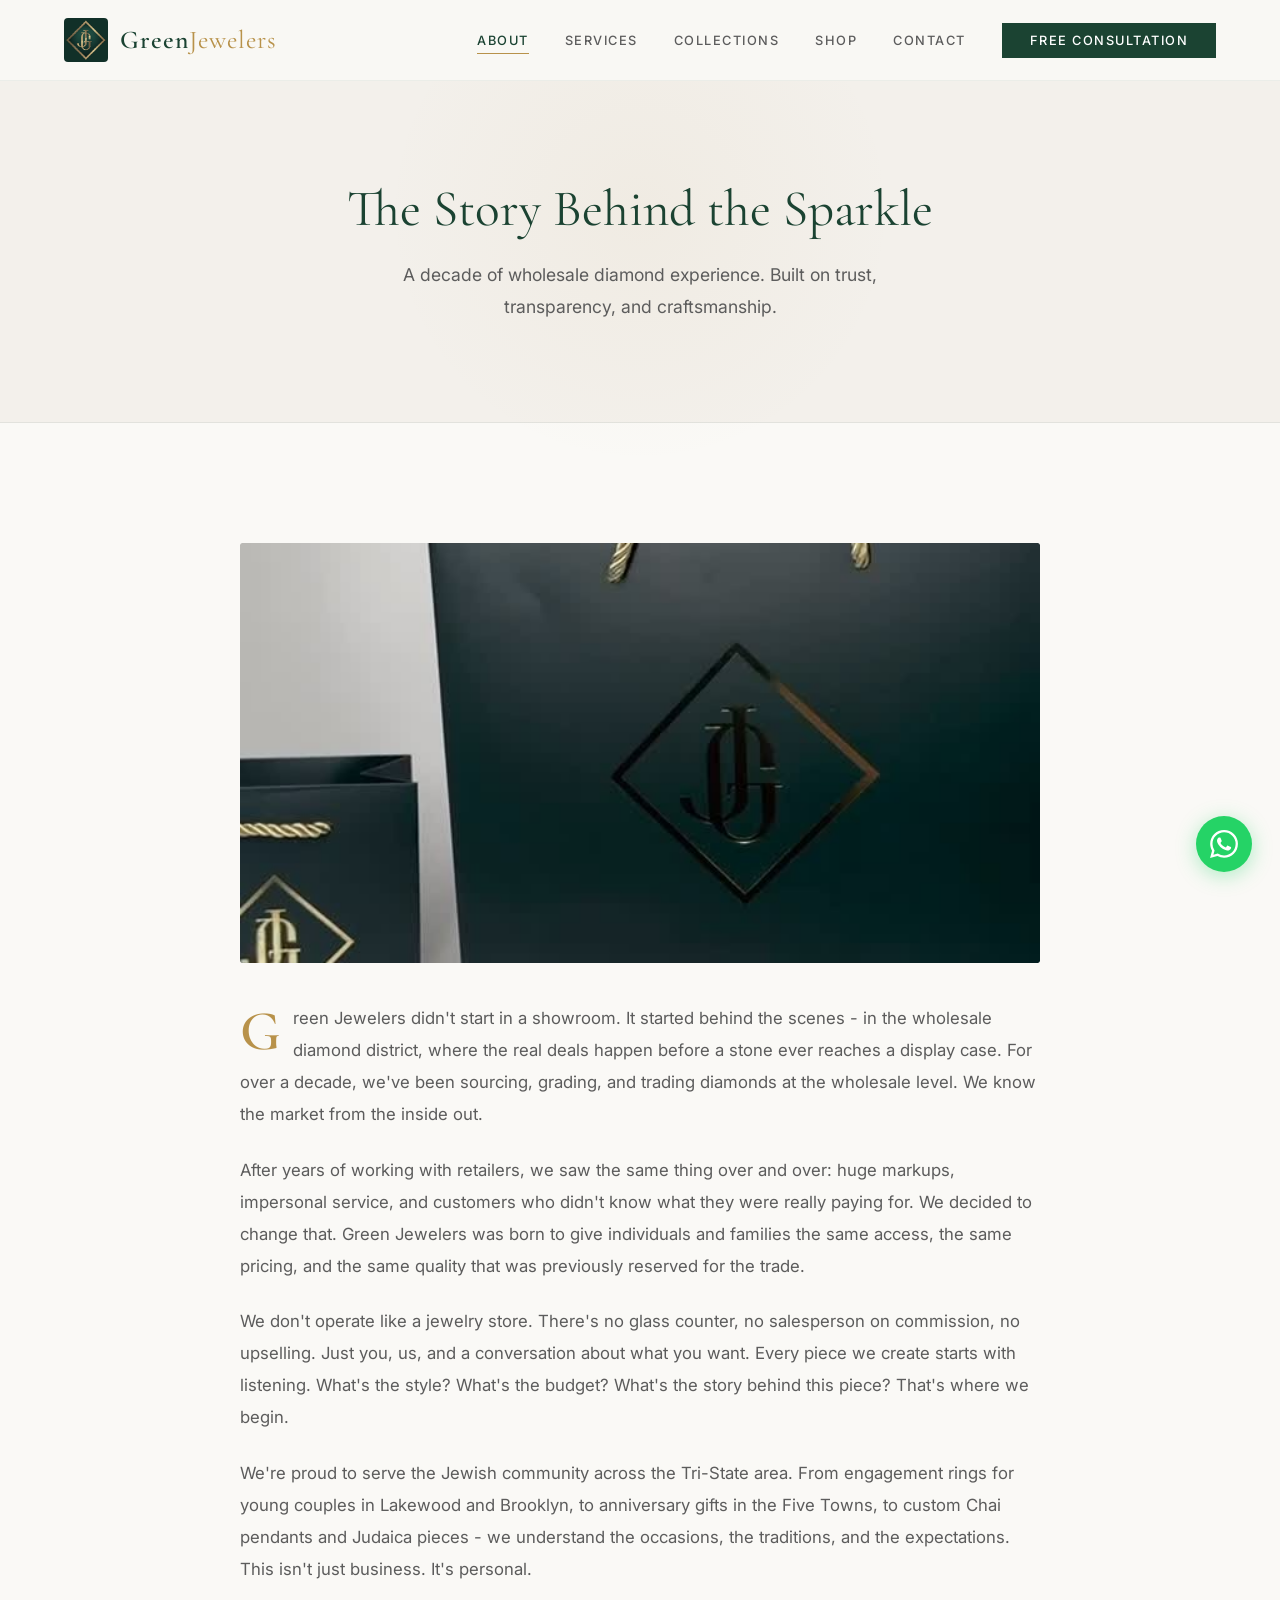
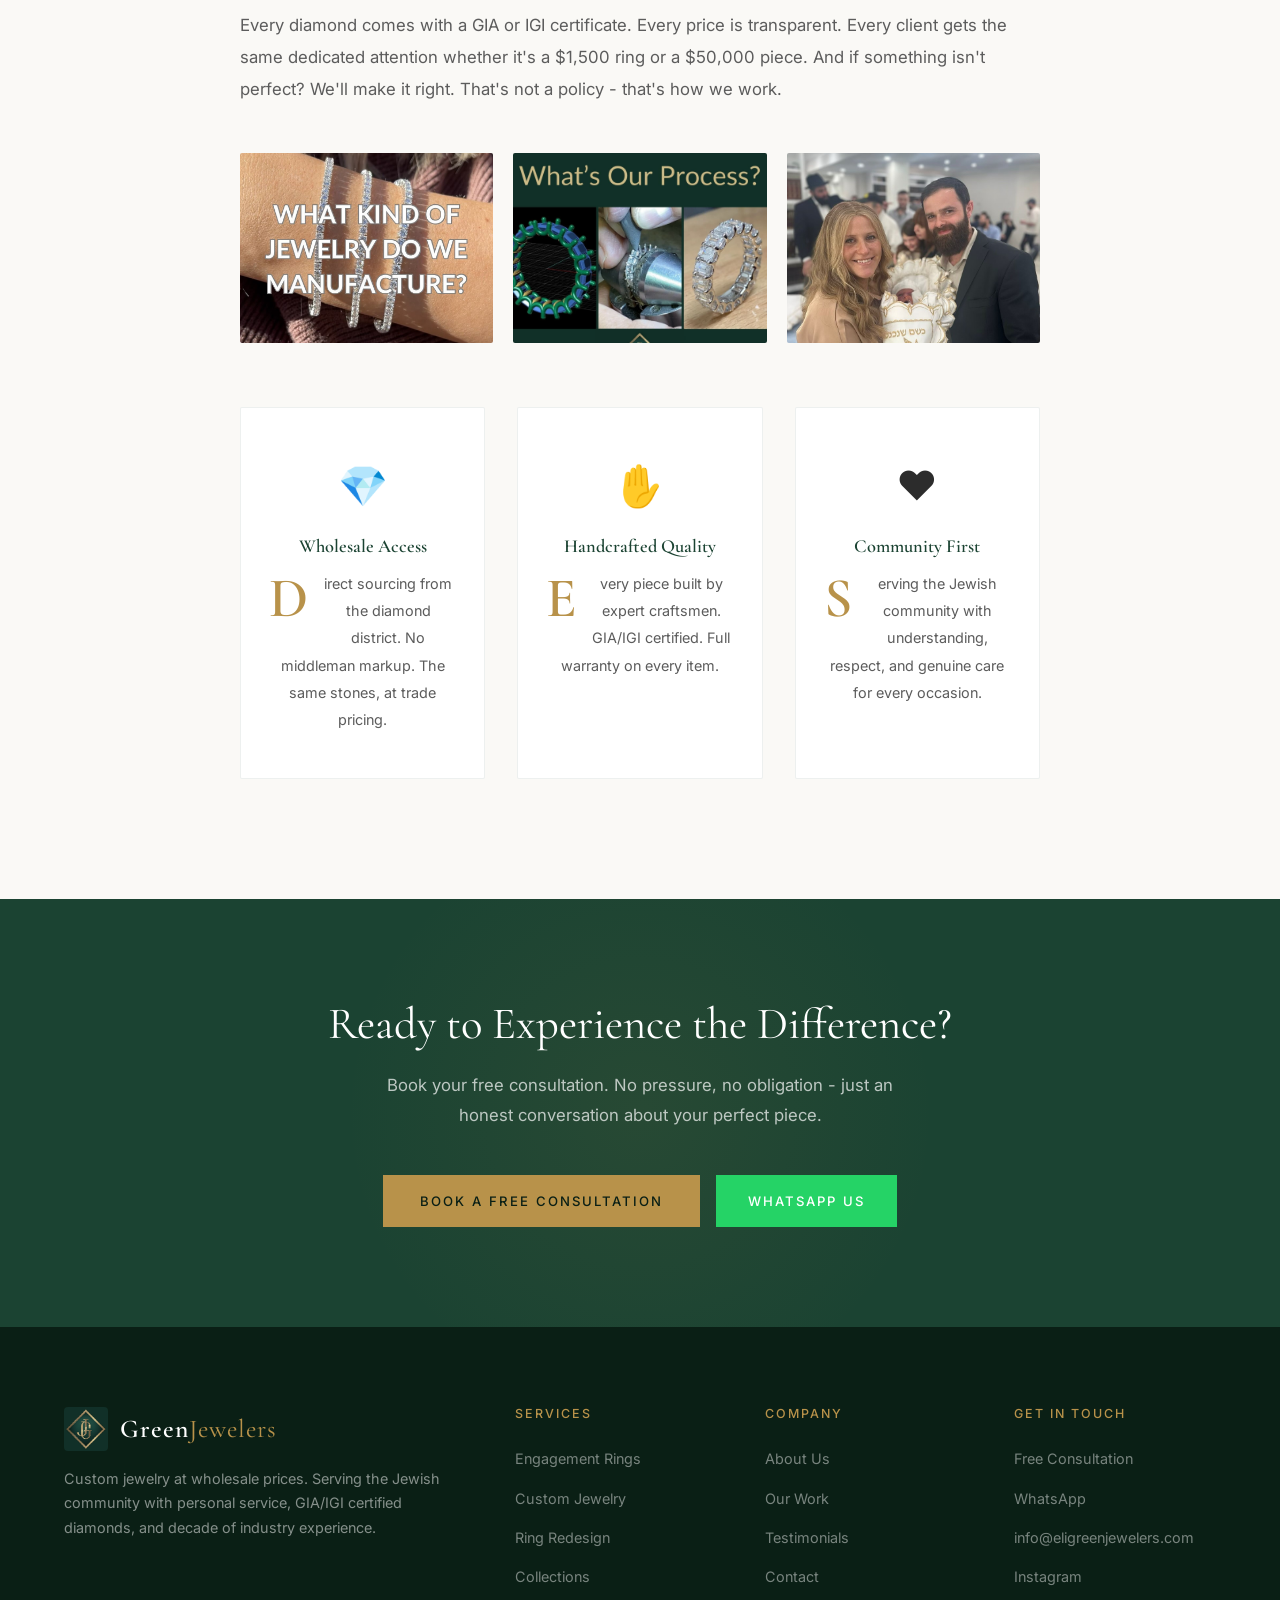
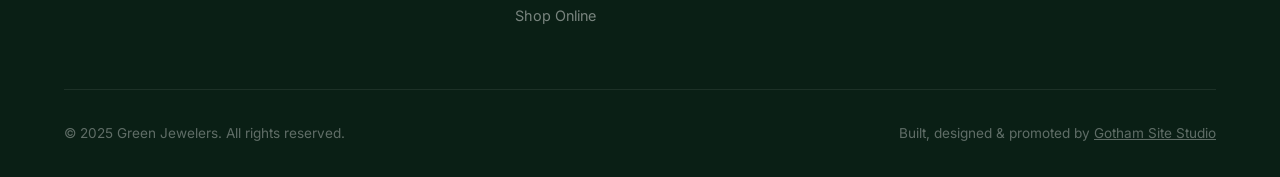
==== commit 18102232: "feat(footer): add Gotham Site Studio credit with link Co-Authored-By: Claude Fable 5 <noreply@anthro" ====
--- a/about.html
+++ b/about.html
@@ -176,6 +176,7 @@
       </div>
       <div class="footer-bottom">
         <p>&copy; 2025 Green Jewelers. All rights reserved.</p>
+        <p>Built, designed &amp; promoted by <a href="https://www.gothamsitestudio.com/" target="_blank" rel="noopener" style="color:inherit;text-decoration:underline;">Gotham Site Studio</a></p>
       </div>
     </div>
   </footer>
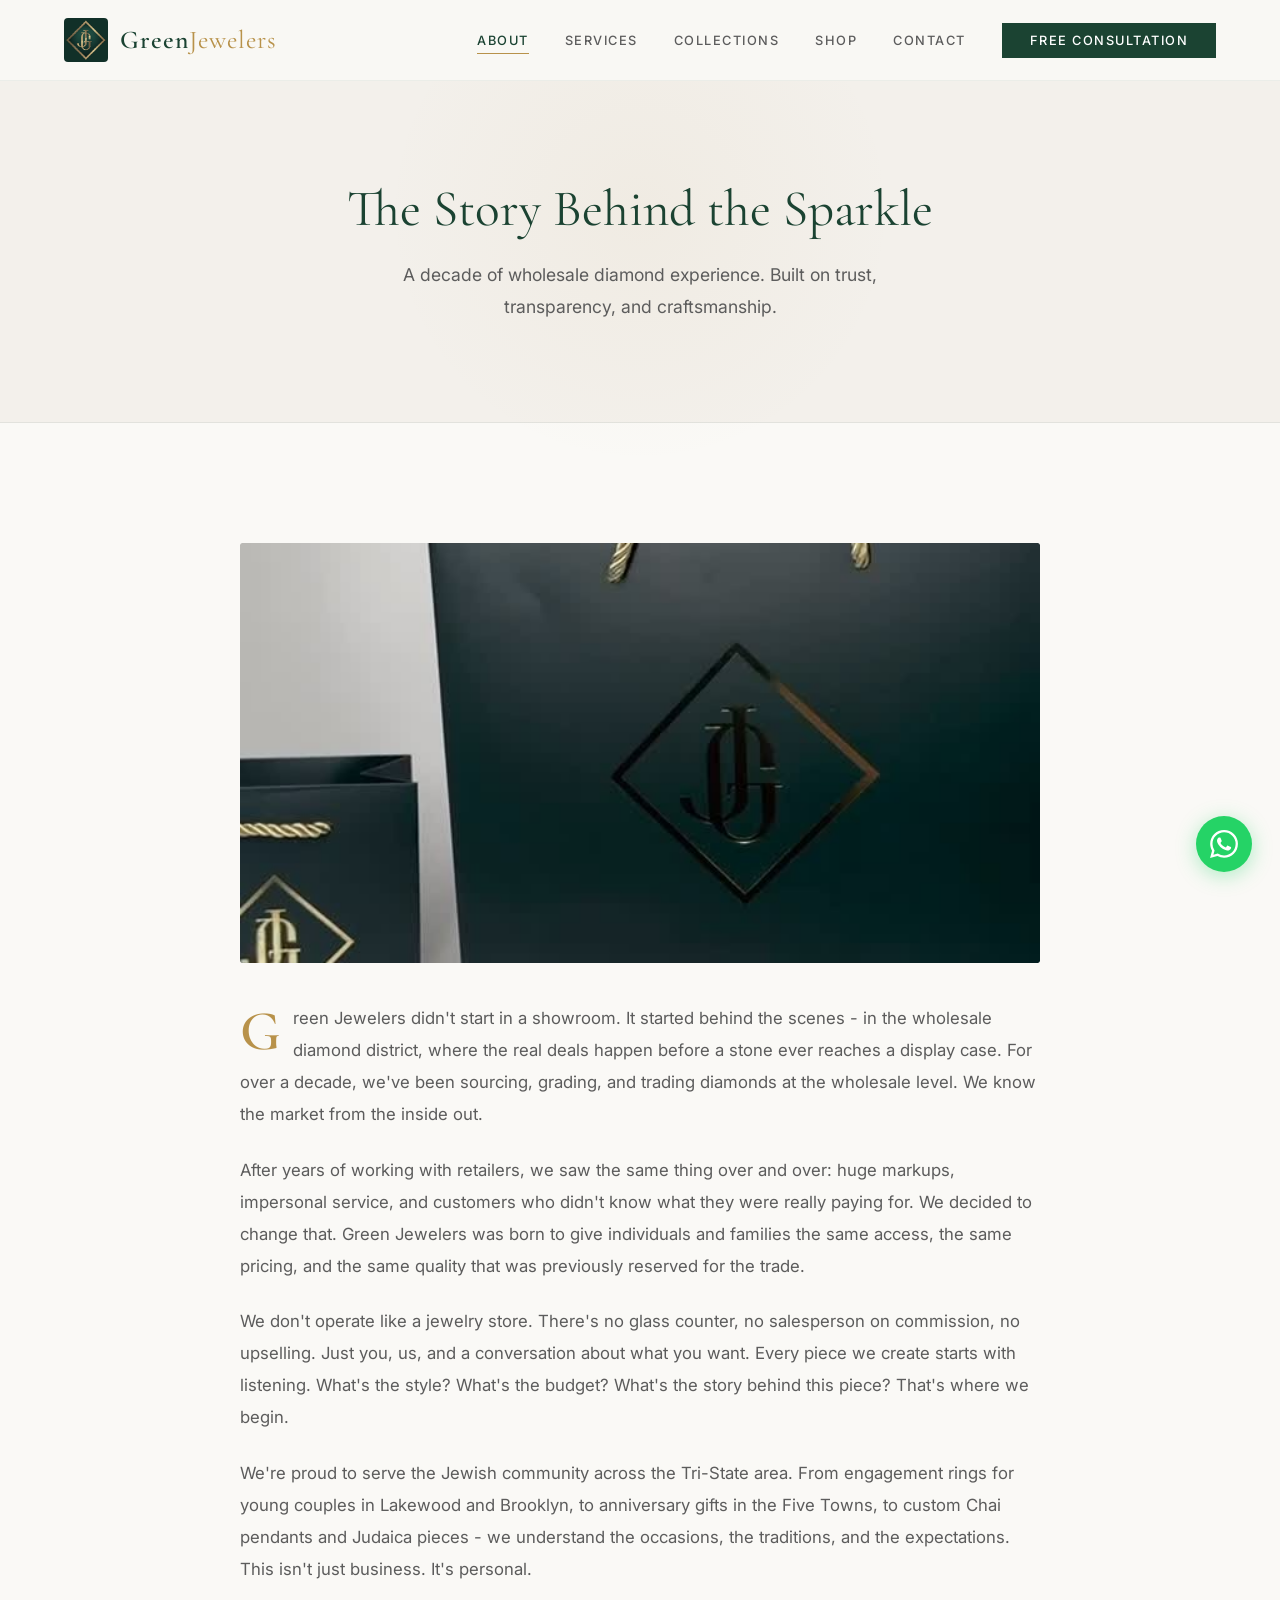
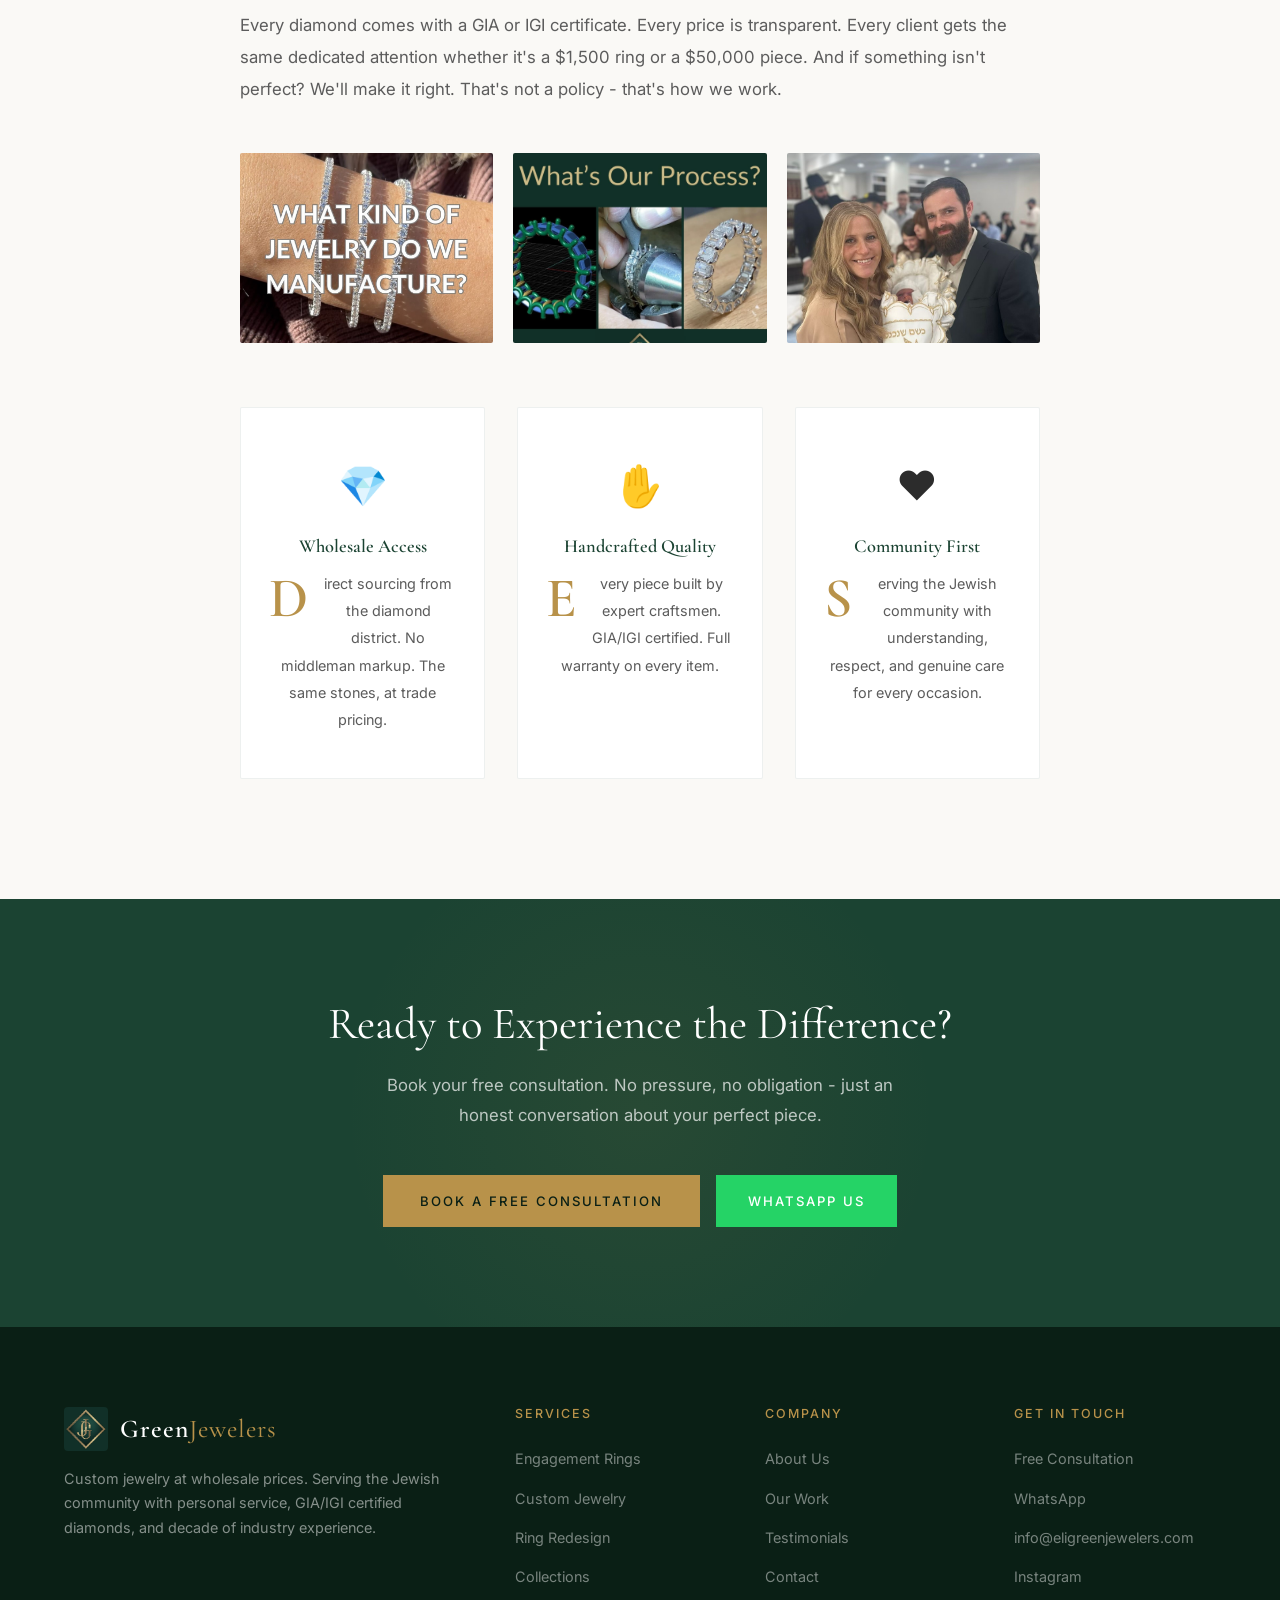
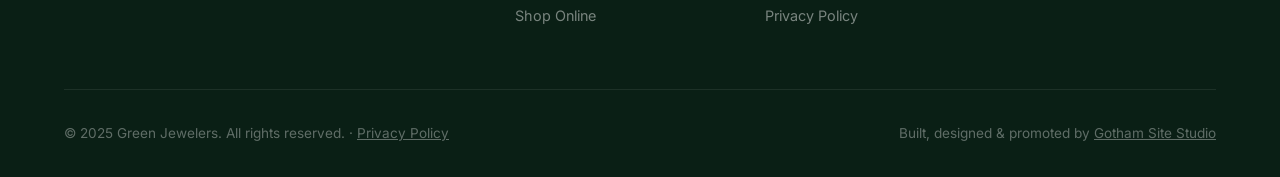
==== commit 2d3891da: "Add Privacy Policy page and footer links" ====
--- a/about.html
+++ b/about.html
@@ -162,6 +162,7 @@
             <li><a href="collections.html">Our Work</a></li>
             <li><a href="index.html#testimonials">Testimonials</a></li>
             <li><a href="contact.html">Contact</a></li>
+            <li><a href="privacy-policy.html">Privacy Policy</a></li>
           </ul>
         </div>
         <div class="footer-col">
@@ -175,7 +176,7 @@
         </div>
       </div>
       <div class="footer-bottom">
-        <p>&copy; 2025 Green Jewelers. All rights reserved.</p>
+        <p>&copy; 2025 Green Jewelers. All rights reserved. &middot; <a href="privacy-policy.html" style="color: inherit; text-decoration: underline;">Privacy Policy</a></p>
         <p>Built, designed &amp; promoted by <a href="https://www.gothamsitestudio.com/" target="_blank" rel="noopener" style="color:inherit;text-decoration:underline;">Gotham Site Studio</a></p>
       </div>
     </div>
@@ -186,5 +187,6 @@
   </a>
 
   <script src="js/main.js"></script>
+<script src="/matomo-events.js" defer></script>
 </body>
 </html>
